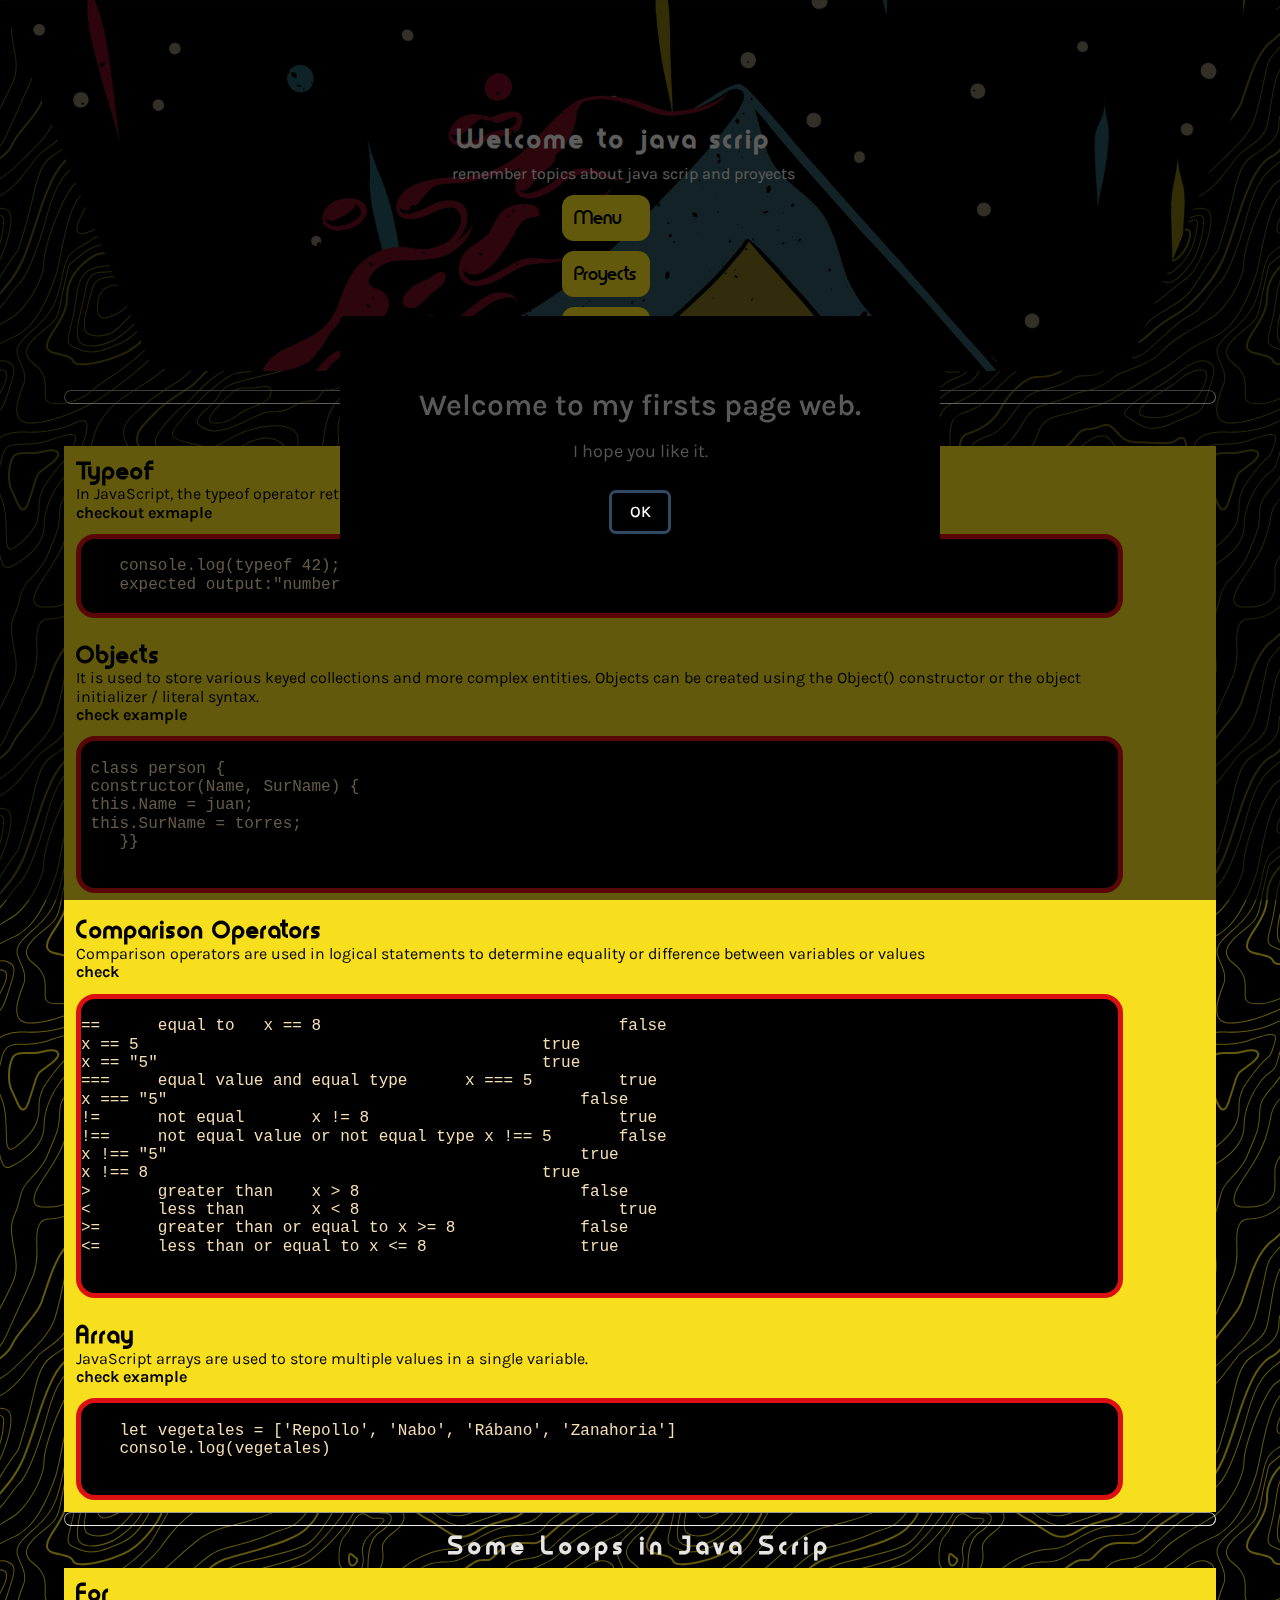
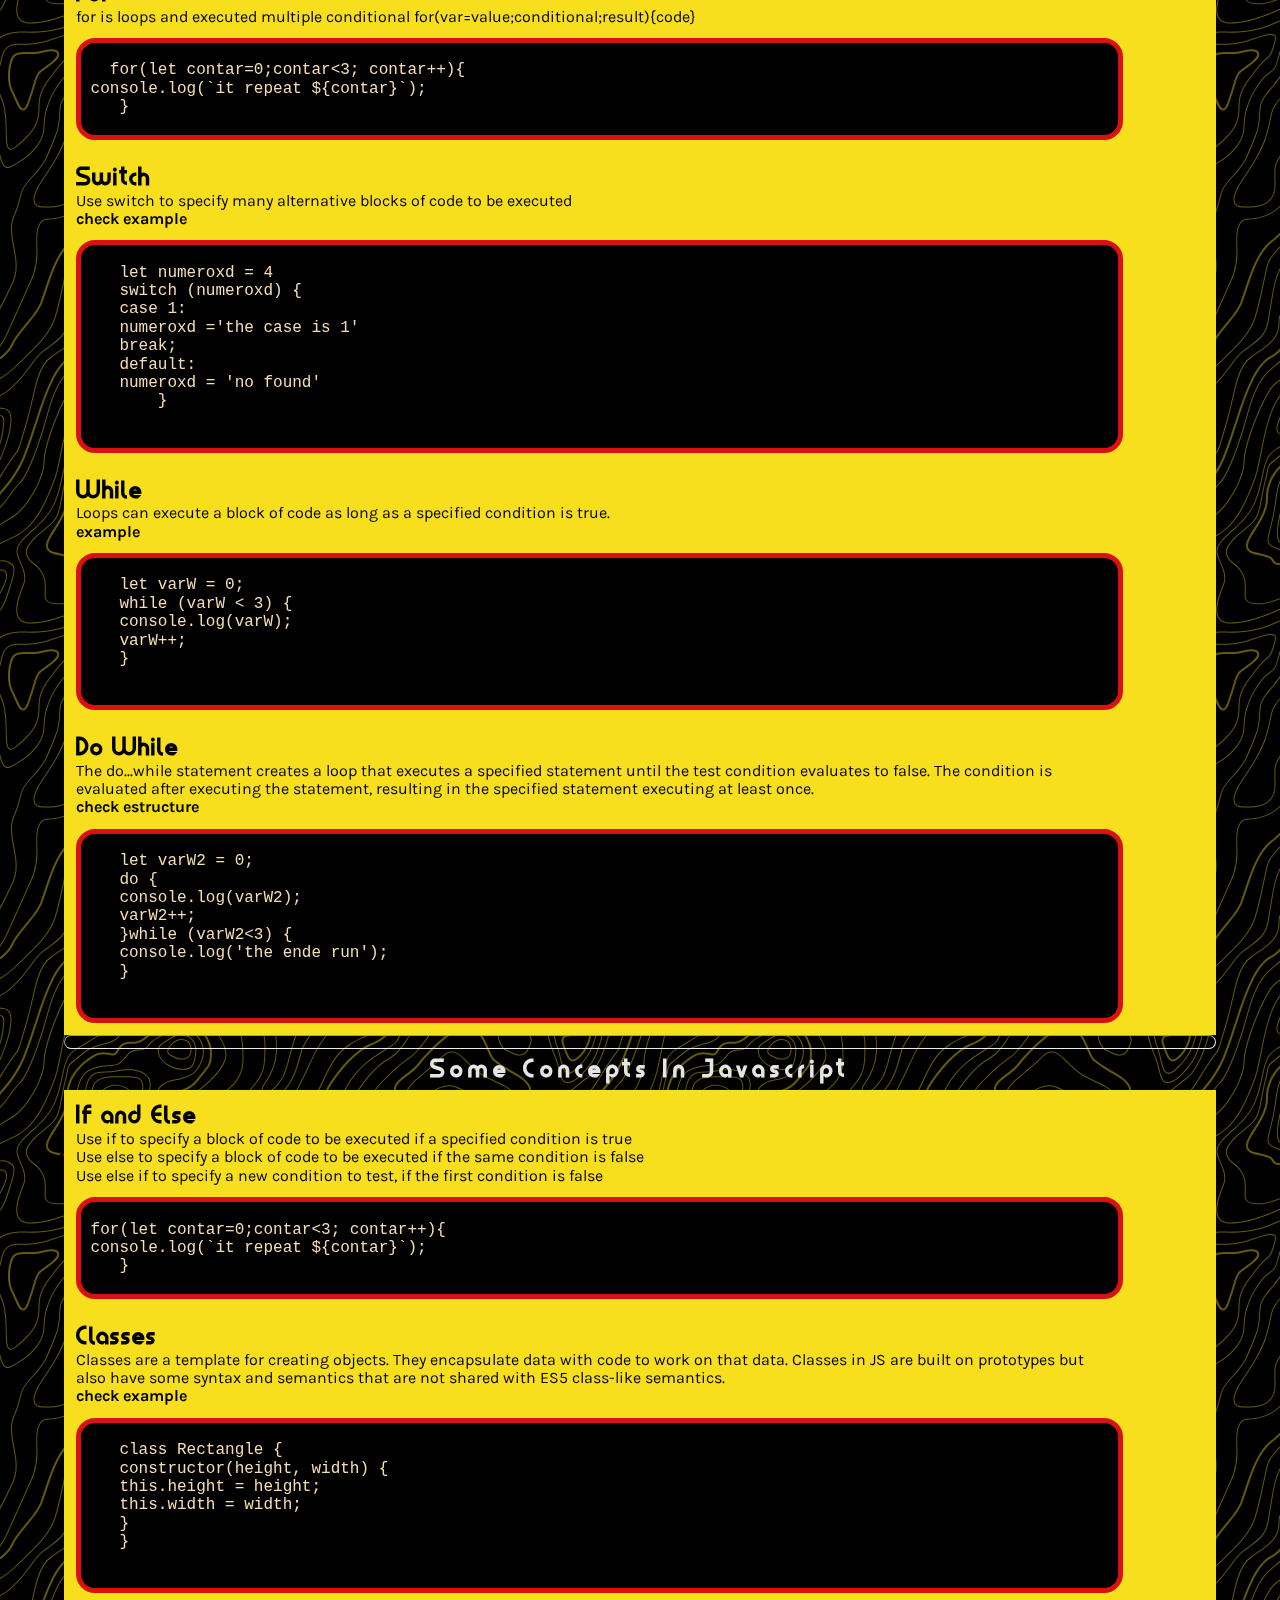
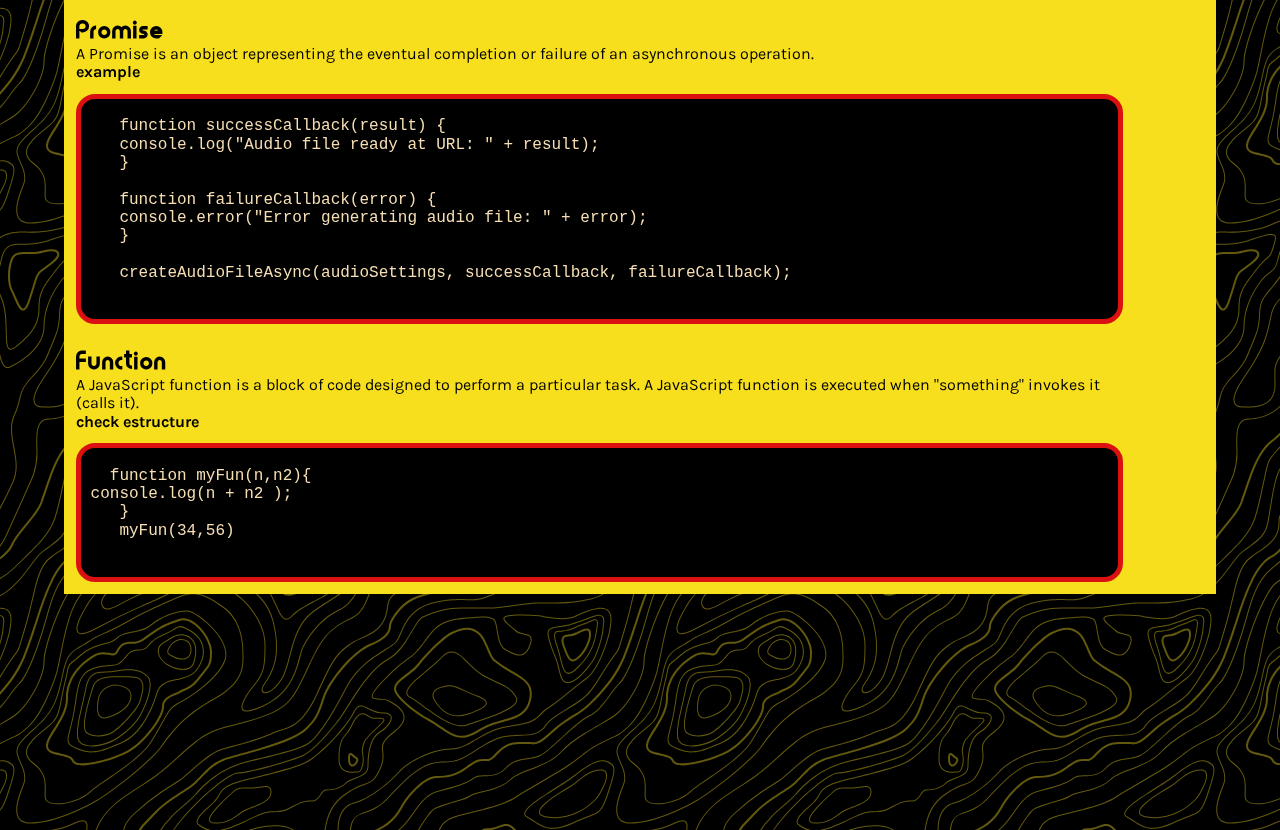
==== index.html @ 30a984b8 "My primera web" ====
<!DOCTYPE html>
<html lang="en">
<head>
    <meta charset="UTF-8">
    <meta http-equiv="X-UA-Compatible" content="IE=edge">
    <meta name="viewport" content="width=device-width, initial-scale=1.0">
    <title>Java scrip Topics</title>
    <link rel="stylesheet" href="./style/normalize.css">
    <link rel="stylesheet" href="./style/scrip.css">

    <link rel="shortcut icon" href="./pictures/js.png">
    <link rel="stylesheet" href="https://cdnjs.cloudflare.com/ajax/libs/font-awesome/5.15.3/css/all.min.css">
<link rel="preconnect" href="https://fonts.googleapis.com">
<link rel="preconnect" href="https://fonts.gstatic.com" crossorigin>
<link href="https://fonts.googleapis.com/css2?family=Karla:wght@200&display=swap" rel="stylesheet">
<link rel="preconnect" href="https://fonts.googleapis.com">
<link rel="preconnect" href="https://fonts.gstatic.com" crossorigin>
<link rel="preconnect" href="https://fonts.googleapis.com">
<link rel="preconnect" href="https://fonts.gstatic.com" crossorigin>
<link href="https://fonts.googleapis.com/css2?family=Gloria+Hallelujah&family=Karla:wght@200&family=Yellowtail&display=swap" rel="stylesheet">
</head>
<body>
   <header>
       <div class="titles" id="inicio">
           <h1>Welcome to java scrip</h1>
       <p>remember topics about java scrip and proyects</p>
       <div class="buttonesFlex">
           <div class="buttones"><a href="./index.html">Menu</a></div>
           <div class="buttones" id="not"><a href="">Proyects</a></div>
           <div class="buttones"><a href="./conctac.html">conctac</a></div>
        </div>
       </div>
   </header>
   <!-- ----------------------------------------------------------------------- -->
    <div class="containerMayor" >
        <hr>
        <h2 class="TopicsScrip">Some Concepts In Javascript </h2>
        <!-- ----------------------------------------------------------------------- -->
          <article class="flex">
    <div class="box"><h2 class="titlesp">Typeof</h2><p>In JavaScript, the typeof operator returns the data type of its operand in the form of a string..<h4>checkout exmaple</h4><pre><code>
    console.log(typeof 42);
    expected output:"number"   
    </code></pre></p></div>
    <div class="box"><h2  class="titlesp">Objects</h2><p>It is used to store various keyed collections and more complex entities. Objects can be created using the Object() constructor or the object initializer / literal syntax.</p><h4>check example</h4>
    <pre>
        <code>
 class person {
 constructor(Name, SurName) {
 this.Name = juan;
 this.SurName = torres;
    }}
        </code>
    </pre></div>
    <div class="box"><h2  class="titlesp">Comparison Operators</h2><p>Comparison operators are used in logical statements to determine equality or difference between variables or values</p><h4>check </h4>        
        <pre>
            <code>
==	equal to   x == 8	                        false	
x == 5                                          true	
x == "5"                                        true	
===	equal value and equal type	x === 5	        true	
x === "5"	                                    false	
!=	not equal	x != 8	                        true	
!==	not equal value or not equal type x !== 5	false	
x !== "5"	                                    true	
x !== 8	                                        true	
>	greater than	x > 8	                    false	
<	less than	x < 8	                        true	
>=	greater than or equal to x >= 8	            false	
<=	less than or equal to x <= 8          	    true
            </code>
        </pre>
    </p></div>
    <div class="box"><h2  class="titlesp">Array</h2><p>JavaScript arrays are used to store multiple values in a single variable.</p><h4>check example</h4>
        <pre>
        <code>
    let vegetales = ['Repollo', 'Nabo', 'Rábano', 'Zanahoria']
    console.log(vegetales)
        </code>
    </pre></div>
</article>
        <hr>
        <h2 class="TopicsScrip">Some Loops in Java Scrip </h2>
        <!-- ----------------------------------------------------------------------- -->
          <article class="flex">
    <div class="box"><h2  class="titlesp">For </h2>
        <p>for is loops and executed multiple conditional for(var=value;conditional;result){code}</p>
    <pre><code>
   for(let contar=0;contar<3; contar++){
 console.log(`it repeat ${contar}`);
    }
    </code></pre></p></div>
    <div class="box"><h2  class="titlesp">Switch</h2><p>Use switch to specify many alternative blocks of code to be executed</p><h4>check example</h4>
    <pre>
        <code>
    let numeroxd = 4
    switch (numeroxd) {
    case 1:
    numeroxd ='the case is 1'
    break;
    default:
    numeroxd = 'no found' 
        }   
        </code>
    </pre></div>
    <div class="box"><h2  class="titlesp">While</h2><p>
       Loops can execute a block of code as long as a specified condition is true.</p>
        <h4>example </h4>
        <pre>
            <code>
    let varW = 0; 
    while (varW < 3) {
    console.log(varW);
    varW++;
    }
            </code>
        </pre>
    </p></div>
    <div class="box"><h2  class="titlesp">Do While</h2><p>The do...while statement creates a loop that executes a specified statement until the test condition evaluates to false. The condition is evaluated after executing the statement, resulting in the specified statement executing at least once.</p><h4>check estructure</h4>
        <pre>
        <code>
    let varW2 = 0;
    do {
    console.log(varW2);
    varW2++;
    }while (varW2<3) {
    console.log('the ende run');
    }
        </code>
    </pre></div>
</article>
        <hr>
        <h2 class="TopicsScrip">Some Concepts In Javascript  </h2>
        <!-- ----------------------------------------------------------------------- -->
          <article class="flex">
    <div class="box"><h2  class="titlesp">If and Else </h2>
        <ul>
        <li>Use if to specify a block of code to be executed if a specified condition is true</li>
        <li>
 Use else to specify a block of code to be executed if the same condition is false
        </li>
<li>
    Use else if to specify a new condition to test, if the first condition is false
</li>
    </ul>
        
        
        <pre><code>
 for(let contar=0;contar<3; contar++){
 console.log(`it repeat ${contar}`);
    }
    </code></pre></p></div>
    <div class="box"><h2  class="titlesp">Classes</h2><p>Classes are a template for creating objects. They encapsulate data with code to work on that data. Classes in JS are built on prototypes but also have some syntax and semantics that are not shared with ES5 class-like semantics.</p><h4>check example</h4>
    <pre>
        <code>
    class Rectangle {
    constructor(height, width) {
    this.height = height;
    this.width = width;
    }
    }
        </code>
    </pre></div>
    <div class="box"><h2  class="titlesp">Promise</h2><p>
        A Promise is an object representing the eventual completion or failure of an asynchronous operation.
    </p>
        <h4>example </h4>
        <pre>
            <code>
    function successCallback(result) {
    console.log("Audio file ready at URL: " + result);
    }

    function failureCallback(error) {
    console.error("Error generating audio file: " + error);
    }

    createAudioFileAsync(audioSettings, successCallback, failureCallback);
            </code>
        </pre>
    </p></div>
    <div class="box"><h2  class="titlesp">Function</h2><p>A JavaScript function is a block of code designed to perform a particular task.

A JavaScript function is executed when "something" invokes it (calls it). 
</p><h4>check estructure</h4>
        <pre>
        <code>
   function myFun(n,n2){
 console.log(n + n2 );
    }
    myFun(34,56)
        </code>
    </pre></div>
</article>

    <article>       
    </article>
   
    
</div>
<footer class="footer">
    <hr>
<div class="contenedor">
    <div class="sectionF">
    <a href="#inicio" class="moves"><h6>Inicio</h6></a>
    <ul> 
        <li>Course about language Html</li>
        <li>Course about language Html</li>
        <li>Course about language Html</li>
        <li>Course about language Html</li>
    </ul>
</div>
<div class="sectionF">
    <a href="#" class="moves"><h6>Contac us</h6></a>
    <ul>
        <li>Lorem ipsum dolor sit amet consectetur adipisicing elit. Ullam </li>
        <li>Lorem ipsum dolor sit, amet consectetur adipisicing elit. Iste </li>
        <li>Lorem ipsum dolor sit, amet consectetur adipisicing elit. Verit</li>
        <li>Lorem ipsum, dolor sit amet consectetur adipisicing elit. Sunt </li>
    </ul>
</div>
<div class="sectionF">
    <a class="moves" href="#"><h6>About us</h6></a>
    <ul>
        <li>Lorem ipsum dolor sit amet consectetur adipisicing elit. Ullam </li>
        <li>Lorem ipsum dolor sit, amet consectetur adipisicing elit. Iste </li>
        <li>Lorem ipsum dolor sit, amet consectetur adipisicing elit. Verit</li>
        <li>Lorem ipsum, dolor sit amet consectetur adipisicing elit. Sunt </li>
    </ul>
</div>
<p class="row">O</p>
</div>
<h2 class="socialmedia">Follow us 
    <a href="https://twitter.com/home" target="_blank"><i class="fab fa-twitter"></i></a> <a href="https://www.facebook.com"><i class="fab fa-facebook" target="_blank"></i></a> <a href="https://www.twitch.tv" target="_blank"><i class="fab fa-twitch"></i></a> </h2>
<div class="Time">we are in year <span id="dateyear">2020</span></div>
</footer>
    
    <script src="./scrip/sweetalert2.all.min.js"></script>
    <script src="./scrip/scrollreveal.js"></script>
    <script src="./scrip/scripProyect.js"></script>
</body>
</html>
---- style/scrip.css ----
*{
    margin: 0;
    padding: 0;
}
body{
    font-family: 'Karla', sans-serif;
    background-color: #000000;
    background-image: url("data:image/svg+xml,%3Csvg xmlns='http://www.w3.org/2000/svg' width='600' height='600' viewBox='0 0 600 600'%3E%3Cpath fill='%23f7df1e' fill-opacity='0.4' d='M600 325.1v-1.17c-6.5 3.83-13.06 7.64-14.68 8.64-10.6 6.56-18.57 12.56-24.68 19.09-5.58 5.95-12.44 10.06-22.42 14.15-1.45.6-2.96 1.2-4.83 1.9l-4.75 1.82c-9.78 3.75-14.8 6.27-18.98 10.1-4.23 3.88-9.65 6.6-16.77 8.84-1.95.6-3.99 1.17-6.47 1.8l-6.14 1.53c-5.29 1.35-8.3 2.37-10.54 3.78-3.08 1.92-6.63 3.26-12.74 5.03a384.1 384.1 0 0 1-4.82 1.36c-2.04.58-3.6 1.04-5.17 1.52a110.03 110.03 0 0 0-11.2 4.05c-2.7 1.15-5.5 3.93-8.78 8.4a157.68 157.68 0 0 0-6.15 9.2c-5.75 9.07-7.58 11.74-10.24 14.51a50.97 50.97 0 0 1-4.6 4.22c-2.33 1.9-10.39 7.54-11.81 8.74a14.68 14.68 0 0 0-3.67 4.15c-1.24 2.3-1.9 4.57-2.78 8.87-2.17 10.61-3.52 14.81-8.2 22.1-4.07 6.33-6.8 9.88-9.83 12.99-.47.48-.95.96-1.5 1.48l-3.75 3.56c-1.67 1.6-3.18 3.12-4.86 4.9a42.44 42.44 0 0 0-9.89 16.94c-2.5 8.13-2.72 15.47-1.76 27.22.47 5.82.51 6.36.51 8.18 0 10.51.12 17.53.63 25.78.24 4.05.56 7.8.97 11.22h.9c-1.13-9.58-1.5-21.83-1.5-37 0-1.86-.04-2.4-.52-8.26-.94-11.63-.72-18.87 1.73-26.85a41.44 41.44 0 0 1 9.65-16.55c1.67-1.76 3.18-3.27 4.83-4.85.63-.6 3.13-2.96 3.75-3.57a71.6 71.6 0 0 0 1.52-1.5c3.09-3.16 5.86-6.76 9.96-13.15 4.77-7.42 6.15-11.71 8.34-22.44.86-4.21 1.5-6.4 2.68-8.6.68-1.25 1.79-2.48 3.43-3.86 1.38-1.15 9.43-6.8 11.8-8.72 1.71-1.4 3.26-2.81 4.7-4.3 2.72-2.85 4.56-5.54 10.36-14.67a156.9 156.9 0 0 1 6.1-9.15c3.2-4.33 5.9-7.01 8.37-8.07 3.5-1.5 7.06-2.77 11.1-4.02a233.84 233.84 0 0 1 7.6-2.2l2.38-.67c6.19-1.79 9.81-3.16 12.98-5.15 2.14-1.33 5.08-2.33 10.27-3.65l6.14-1.53c2.5-.63 4.55-1.2 6.52-1.82 7.24-2.27 12.79-5.06 17.15-9.05 4.05-3.72 9-6.2 18.66-9.9l4.75-1.82c1.87-.72 3.39-1.31 4.85-1.91 10.1-4.15 17.07-8.32 22.76-14.4 6.05-6.45 13.95-12.4 24.49-18.92 1.56-.96 7.82-4.6 14.15-8.33v-64.58c-4 8.15-8.52 14.85-12.7 17.9-2.51 1.82-5.38 4.02-9.04 6.92a1063.87 1063.87 0 0 0-6.23 4.98l-1.27 1.02a2309.25 2309.25 0 0 1-4.87 3.9c-7.55 6-12.9 10.05-17.61 13.19-3.1 2.06-3.86 2.78-8.06 7.13-5.84 6.07-11.72 8.62-29.15 10.95-11.3 1.5-20.04 4.91-30.75 11.07-1.65.94-7.27 4.27-6.97 4.1-2.7 1.58-4.69 2.69-6.64 3.66-5.63 2.8-10.47 4.17-15.71 4.17-17.13 0-41.44 11.51-51.63 22.83-12.05 13.4-31.42 27.7-45.25 31.16-7.4 1.85-11.85 7.05-14.04 14.69-1.26 4.4-1.58 8.28-1.58 13.82 0 .82.01.98.24 3.63.45 5.18.35 8.72-.77 13.26-1.53 6.2-4.89 12.6-10.59 19.43-13.87 16.65-22.88 46.58-22.88 71.68 0 2.39.02 4.26.06 8.75.12 10.8.1 15.8-.22 21.95-.56 11.18-2.09 20.73-5 29.3h-1.05c2.94-8.56 4.49-18.12 5.05-29.35.31-6.13.34-11.1.22-21.9-.04-4.48-.06-6.36-.06-8.75 0-25.32 9.07-55.47 23.12-72.32 5.6-6.72 8.88-12.99 10.38-19.03 1.09-4.4 1.18-7.85.74-12.93-.23-2.7-.24-2.86-.24-3.72 0-5.62.32-9.57 1.62-14.1 2.28-7.95 6.97-13.44 14.76-15.39 13.6-3.4 32.82-17.59 44.75-30.84C409 360.14 433.58 348.5 451 348.5c5.07 0 9.77-1.33 15.26-4.07 1.93-.96 3.9-2.05 6.58-3.62-.3.18 5.33-3.16 6.98-4.11 10.82-6.21 19.66-9.67 31.11-11.2 17.23-2.3 22.9-4.75 28.57-10.64 4.25-4.41 5.04-5.16 8.22-7.28 4.68-3.11 10.01-7.14 17.55-13.14a1113.33 1113.33 0 0 0 4.86-3.89l1.28-1.02a4668.54 4668.54 0 0 1 6.23-4.98c3.67-2.9 6.55-5.12 9.07-6.95 4.37-3.19 9.16-10.56 13.29-19.4v66.9zm0-116.23c-.62.01-1.27.06-1.95.13-6.13.63-13.83 3.45-21.83 7.45-3.64 1.82-8.46 2.67-14.17 2.71-4.7.04-9.72-.47-14.73-1.33-1.7-.3-3.26-.61-4.67-.93a31.55 31.55 0 0 0-3.55-.57 273.4 273.4 0 0 0-16.66-.88c-10.42-.16-17.2.74-17.97 2.73-.38.97.6 2.55 3.03 4.87 1.01.97 2.22 2.03 4.04 3.55a1746.07 1746.07 0 0 0 4.79 4.02c1.39 1.2 3.1 1.92 5.5 2.5.7.16.86.2 2.64.54 3.53.7 5.03 1.25 6.15 2.63 1.41 1.76 1.4 4.54-.15 8.88-2.44 6.83-5.72 10.05-10.19 10.33-3.63.23-7.6-1.29-14.52-5.06-4.53-2.47-6.82-7.3-8.32-15.26-.17-.87-.32-1.78-.5-2.86l-.43-2.76c-1.05-6.58-1.9-9.2-3.73-10.11-.81-.4-1.59-.74-2.36-1-2.27-.77-4.6-1.02-8.1-.92-2.29.07-14.7 1-13.77.93-20.55 1.37-28.8 5.05-37.09 14.99a133.07 133.07 0 0 0-4.25 5.44l-2.3 3.09-2.51 3.32c-4.1 5.36-7.06 8.48-10.39 11.12-.65.52-1.33 1.04-2.13 1.62l-4.11 2.94a106.8 106.8 0 0 0-5.16 3.99c-4.55 3.74-9.74 8.6-16.25 15.38-8.25 8.58-11.78 13.54-11.7 15.95.07 1.65 1.64 2.11 6.79 2.38 1.61.09 2.15.12 2.98.2 2.95.24 5.09.73 6.81 1.68 7.48 4.15 11.63 7.26 13.95 11.58 3.3 6.15.8 12.88-8.89 20.26-8.28 6.3-11.1 10.37-11.31 14.96-.06 1.17 0 1.93.26 4.43.69 6.47.25 10.65-2.8 17.42a44.23 44.23 0 0 1-4.16 7.53c-2.82 3.97-5.47 5.74-10.6 7.69-.43.16-3.34 1.23-4.27 1.59-1.8.68-3.38 1.36-5.01 2.14-4.18 2-8.4 4.6-13.1 8.24-8.44 6.51-13.23 14.56-15.98 25.06-1.1 4.2-1.55 6.81-2.8 15.21-1.26 8.6-2.17 12.64-4.08 16.55-2.1 4.28-11.93 26.59-12.97 28.88a382.7 382.7 0 0 1-6.37 13.41c-4.07 8.11-7.61 14.07-10.73 17.81-5.38 6.46-8.98 14.37-13.77 28.42a810.14 810.14 0 0 0-1.89 5.6c-1.8 5.35-2.96 8.6-4.26 11.85-6.13 15.32-25.43 26.31-46.46 26.31-11.2 0-20.58-2.74-31.02-8.55-5.6-3.13-4.55-2.42-22.26-14.54-14.33-9.8-17.7-10.73-20.47-6.9-.37.5-1.81 2.74-1.83 2.77a52.24 52.24 0 0 1-4.94 5.9c-.73.79-5.52 5.87-6.97 7.45-2.38 2.6-4.3 4.81-5.98 6.93a45.6 45.6 0 0 0-5.08 7.66c-1.29 2.57-1.9 5.25-2.66 10.6a997.6 997.6 0 0 1-.46 3.18h-1l.47-3.32c.77-5.45 1.4-8.2 2.75-10.9a46.54 46.54 0 0 1 5.2-7.84c1.7-2.14 3.63-4.38 6.03-6.98 1.45-1.59 6.24-6.68 6.96-7.46a51.58 51.58 0 0 0 4.84-5.78s1.47-2.26 1.86-2.8c3.25-4.5 7.08-3.44 21.84 6.67 17.67 12.08 16.62 11.38 22.19 14.48 10.3 5.73 19.5 8.43 30.53 8.43 20.65 0 39.57-10.77 45.54-25.69a219.7 219.7 0 0 0 4.24-11.8 6752.32 6752.32 0 0 0 1.88-5.6c4.83-14.16 8.47-22.14 13.96-28.73 3.05-3.66 6.56-9.57 10.6-17.61 1.97-3.93 4.04-8.31 6.35-13.38 1.03-2.28 10.88-24.61 12.98-28.91 1.85-3.79 2.75-7.76 4-16.25 1.24-8.44 1.7-11.07 2.81-15.32 2.8-10.7 7.71-18.94 16.33-25.6a73.18 73.18 0 0 1 13.29-8.35c1.66-.8 3.27-1.48 5.08-2.18.94-.36 3.86-1.43 4.28-1.59 4.95-1.88 7.44-3.55 10.14-7.33 1.35-1.9 2.68-4.3 4.06-7.37 2.97-6.58 3.39-10.59 2.72-16.9a27.13 27.13 0 0 1-.27-4.58c.22-4.94 3.21-9.24 11.7-15.7 9.33-7.11 11.66-13.34 8.62-19-2.2-4.09-6.25-7.12-13.55-11.17-1.57-.88-3.6-1.33-6.42-1.57-.8-.07-1.34-.1-2.95-.19-5.77-.3-7.63-.85-7.72-3.34-.1-2.81 3.5-7.87 11.97-16.69 6.53-6.8 11.75-11.69 16.33-15.45 1.79-1.47 3.42-2.72 5.2-4.03l4.12-2.94c.79-.58 1.46-1.08 2.1-1.59 3.26-2.6 6.16-5.65 10.21-10.94a383.2 383.2 0 0 0 2.5-3.32l2.31-3.09c1.8-2.39 3.04-4 4.29-5.48 8.47-10.17 16.98-13.96 37.27-15.3-.44.02 12-.9 14.32-.98 3.62-.1 6.05.16 8.46.98.8.27 1.62.62 2.47 1.04 2.27 1.14 3.17 3.87 4.27 10.85l.44 2.76c.17 1.07.33 1.97.5 2.83 1.44 7.69 3.62 12.29 7.8 14.57 6.76 3.68 10.6 5.15 13.99 4.94 4-.25 6.99-3.17 9.3-9.67 1.45-4.04 1.46-6.49.32-7.92-.9-1.12-2.28-1.62-5.57-2.27a55.8 55.8 0 0 1-2.67-.55c-2.54-.6-4.39-1.4-5.93-2.71a252.63 252.63 0 0 0-4.78-4.01 84.35 84.35 0 0 1-4.08-3.6c-2.73-2.6-3.86-4.43-3.28-5.95 1.02-2.64 7.82-3.54 18.93-3.37a230.56 230.56 0 0 1 16.73.88c2.76.39 3.2.49 3.68.6 1.4.3 2.95.62 4.62.91a82.9 82.9 0 0 0 14.56 1.32c5.56-.04 10.24-.86 13.73-2.6 8.1-4.05 15.89-6.9 22.17-7.56.7-.07 1.4-.11 2.05-.13v1zm0-100.94v1.5c-8.62 16.05-17.27 29.55-23.65 35.92-3.19 3.2-7.62 4.9-13.54 5.56-4.45.48-8.28.4-19.18-.2-9.91-.55-15.32-.44-20.52.78a84.05 84.05 0 0 1-15 2.11l-2.25.14c-12.49.75-19.37 1.78-32.72 5.74-4.5 1.33-9.27 2.49-14.3 3.48a246.27 246.27 0 0 1-32.6 3.97c-7.56.45-13.21.57-20.24.57-5.4 0-11.9 1.61-18 5.18-8.3 4.87-15.06 12.87-19.53 24.5a68.57 68.57 0 0 1-4.56 9.8c-3.6 6.2-6.92 8.99-13.38 12.18l-4.03 1.96a64.48 64.48 0 0 0-15.16 10.25c-8.2 7.33-13.72 16.63-22.54 35.6l-2.08 4.49c-7.3 15.7-11.5 23.3-17.35 29.87-7.7 8.66-20.25 14.42-40.31 20.08-4.37 1.23-19.04 5.08-19.24 5.13-6.92 1.87-11.68 3.34-15.63 4.92-10.55 4.22-18.71 10.52-36.38 26.52l-1.7 1.54c-8.58 7.76-13.41 11.9-18.81 15.88-3.95 2.9-8 5.67-12.97 8.91-2.06 1.34-10.3 6.6-12.33 7.94-11.52 7.5-18.53 13.04-24.62 20.08a62.01 62.01 0 0 0-6.44 8.85c-4.13 6.91-6.27 13.15-9.2 25.11l-1.54 6.26c-.6 2.45-1.15 4.54-1.72 6.58-2.97 10.7-6.9 17.36-14.78 26.91L69.6 491a148.51 148.51 0 0 0-4.19 5.3 23.9 23.9 0 0 0-3.44 6.28c-1.16 3.23-1.52 5.9-1.87 11.94-.58 10.05-1.42 15.04-4.63 22.67-1.57 3.72-5.66 14.02-6.41 15.8a73.46 73.46 0 0 1-3.57 7.4c-2.88 5.14-6.71 10.12-13.12 16.95-5.96 6.36-8.87 10.9-10.61 16a56.88 56.88 0 0 0-1.38 4.82l-.46 1.84h-1.03l.52-2.08c.52-2.09.92-3.49 1.4-4.9 1.8-5.25 4.78-9.9 10.84-16.36 6.35-6.78 10.13-11.7 12.97-16.77a72.5 72.5 0 0 0 3.52-7.29c.75-1.76 4.84-12.06 6.4-15.8 3.17-7.5 3.99-12.4 4.56-22.33.35-6.14.72-8.88 1.93-12.23a24.9 24.9 0 0 1 3.58-6.54c1.27-1.7 2.6-3.37 4.22-5.34l4.11-4.95c7.8-9.46 11.66-16 14.59-26.54.56-2.04 1.1-4.12 1.71-6.56l1.53-6.26c2.96-12.04 5.13-18.36 9.32-25.39 1.84-3.08 4-6.05 6.54-8.99 6.17-7.12 13.24-12.7 24.83-20.26 2.05-1.33 10.28-6.6 12.33-7.94 4.96-3.22 9-5.98 12.92-8.87 5.37-3.95 10.19-8.08 18.74-15.82l1.7-1.54c17.76-16.09 25.98-22.43 36.67-26.7 4-1.6 8.8-3.09 15.75-4.96.21-.06 14.87-3.9 19.22-5.13 19.9-5.61 32.32-11.31 39.85-19.78 5.76-6.48 9.93-14.02 17.18-29.64l2.09-4.5c8.87-19.07 14.44-28.46 22.77-35.9a65.48 65.48 0 0 1 15.38-10.4l4.04-1.97c6.3-3.1 9.47-5.77 12.96-11.77a67.6 67.6 0 0 0 4.48-9.67c4.56-11.84 11.47-20.02 19.97-25 6.25-3.66 12.93-5.32 18.5-5.32 7.01 0 12.65-.12 20.17-.57a245.3 245.3 0 0 0 32.47-3.96c5-.98 9.75-2.13 14.22-3.45 13.43-3.98 20.38-5.02 32.94-5.78l2.24-.14c5.76-.37 9.8-.9 14.85-2.09 5.31-1.25 10.79-1.35 22.6-.7 9.04.5 12.84.58 17.21.1 5.71-.62 9.94-2.26 12.95-5.26 6.44-6.45 15.3-20.37 24.35-36.72zm0 450.21c-1.28-4.6-2.2-10.55-3.33-20.25l-.24-2.04-.23-2.03c-1.82-15.7-3.07-21.98-5.55-24.47-2.46-2.46-3.04-5.03-2.52-8.64.1-.6.18-1.1.39-2.15.69-3.54.77-5.04.08-6.84-.91-2.38-3.31-4.41-7.79-6.26-5.08-2.09-6.52-4.84-4.89-8.44.66-1.45 1.79-3.02 3.52-5.01 1.04-1.2 5.48-5.96 5.08-5.53 6.15-6.7 8.98-11.34 8.98-16.48a15.2 15.2 0 0 1 6.5-12.89v1.26a14.17 14.17 0 0 0-5.5 11.63c0 5.47-2.93 10.29-9.24 17.16.38-.42-4.04 4.33-5.07 5.5-1.67 1.93-2.75 3.43-3.36 4.77-1.37 3.04-.23 5.22 4.36 7.1 4.71 1.95 7.32 4.16 8.34 6.83.78 2.04.7 3.67-.03 7.4-.2 1.03-.3 1.51-.38 2.09-.48 3.33.03 5.59 2.23 7.8 2.74 2.74 3.98 8.96 5.84 25.06l.24 2.03.23 2.04c.82 7.01 1.53 12.06 2.34 16.03v4.33zm0-62.16c-1.4-3.13-4.43-9.9-4.95-11.17-1.02-2.53-1.25-3.8-.91-5.18.2-.84 2.05-4.68 2.32-5.33a70.79 70.79 0 0 0 3.54-11.2v3.99a62.82 62.82 0 0 1-2.62 7.6c-.31.75-2.09 4.46-2.27 5.18-.28 1.12-.08 2.22.87 4.57.41 1.02 2.5 5.7 4.02 9.09v2.45zm0-85.09c-1.65 1.66-3.66 2.9-6.4 4.13-.25.1-13.97 5.47-20.4 8.43-9.35 4.32-16.7 5.9-23.03 5.25-5.08-.53-9.02-2.25-14.77-5.92l-3.2-2.07a77.4 77.4 0 0 0-5.44-3.27c-4.05-2.18-3.25-5.8 1.47-10.47 3.71-3.68 9.6-7.93 18.73-13.8l4.46-2.82c17.95-11.33 18.22-11.5 22.27-14.74 11.25-9 19.69-14.02 26.31-15.1v1.02c-6.37 1.1-14.62 6-25.69 14.86-4.1 3.28-4.34 3.44-22.36 14.8a652.4 652.4 0 0 0-4.45 2.83c-9.07 5.83-14.92 10.05-18.57 13.66-4.31 4.28-4.95 7.13-1.7 8.88 1.7.91 3.29 1.88 5.5 3.3l3.2 2.08c5.64 3.59 9.45 5.25 14.34 5.76 6.13.64 13.32-.9 22.52-5.15 6.46-2.98 20.18-8.35 20.4-8.44 3.04-1.37 5.1-2.71 6.81-4.69v1.47zm0-41.37v1c-6.56.26-12.11 3.13-19.71 9.08l-4.63 3.68a51.87 51.87 0 0 1-4.4 3.14c-.82.52-5.51 3.33-6.22 3.76-3.31 2-6.15 3.8-8.87 5.6a112.61 112.61 0 0 0-8.16 5.92c-4.61 3.72-7.4 6.9-7.97 9.35-.63 2.67 1.48 4.53 7.05 5.46 10.7 1.78 20.92-.05 30.45-4.65a61.96 61.96 0 0 0 17.1-12.2 41.8 41.8 0 0 0 5.36-7.42v1.92a38.94 38.94 0 0 1-4.64 6.19 62.95 62.95 0 0 1-17.39 12.41c-9.7 4.68-20.13 6.55-31.05 4.73-6.06-1-8.65-3.29-7.85-6.67.64-2.74 3.53-6.05 8.31-9.9 2.35-1.9 5.1-3.88 8.24-5.97 2.73-1.82 5.58-3.61 8.9-5.62.72-.44 5.4-3.24 6.22-3.75 1.26-.8 2.6-1.76 4.3-3.09.8-.62 3.9-3.1 4.63-3.67 7.77-6.1 13.49-9.04 20.33-9.3zm0-154.6v1c-1.75-.24-4.3.23-7.82 1.55-10.01 3.75-13.8 5.07-19.15 6.76-1.78.56-2.63.83-3.87 1.24-1.48.5-3.16.76-6.74 1.16a1550.34 1550.34 0 0 0-2.64.3c-7.8.94-11.28 2.47-11.28 6.07 0 4.45 2.89 13.18 7.96 25.81a57.34 57.34 0 0 1 2.33 7.6 258.32 258.32 0 0 1 .84 3.46c1.86 7.62 3.17 10.71 5.56 11.67 2.21.88 4.7.6 7.47-.72 3.48-1.69 7.22-4.94 11.2-9.47 1.52-1.7 2.97-3.49 4.59-5.57l3.16-4.1c2.59-3.23 6.07-12.21 8.39-20.23v3.45c-2.29 7.2-5.27 14.5-7.61 17.41-.44.55-2.67 3.46-3.15 4.09-1.63 2.1-3.1 3.9-4.62 5.62-4.08 4.61-7.9 7.94-11.53 9.7-2.99 1.44-5.77 1.75-8.28.74-2.84-1.13-4.2-4.34-6.15-12.35a2097.48 2097.48 0 0 1-.84-3.46c-.8-3.2-1.47-5.45-2.28-7.46-5.14-12.8-8.04-21.55-8.04-26.19 0-4.37 3.84-6.06 12.16-7.07a160.9 160.9 0 0 1 2.65-.3c3.5-.39 5.15-.64 6.53-1.1 1.26-.42 2.1-.7 3.88-1.26 5.34-1.68 9.11-3 19.1-6.74 3.53-1.32 6.22-1.84 8.18-1.61zM0 292c10.13-11.31 18.13-23.2 23.07-35.39 3.3-8.14 6.09-16.12 10.81-30.55l1.59-4.84c6.53-19.94 10.11-29.82 14.77-39.56 6.07-12.72 12.55-21.18 20.27-25.54 6.66-3.76 10.2-7.86 12.22-13.15a46.6 46.6 0 0 0 1.86-6.58c1.23-5.2 2.05-7.59 3.93-10.36 2.45-3.62 6.27-6.53 12.1-8.96 15.78-6.58 16.73-7.04 18.05-9.01.65-.98.83-2.15.74-4.51-.03-.73-.23-3.82-.24-4A93.8 93.8 0 0 1 119 94c0-10.04.18-11.37 2.37-13.15.52-.42 1.13-.8 2.07-1.3.27-.14 2.18-1.12 2.84-1.48a68.4 68.4 0 0 0 9.12-5.87c2.06-1.54 2.64-2.14 8.01-7.93 3.78-4.09 6.21-6.36 8.96-8.12 3.64-2.33 7.2-3.12 10.9-2.11 4.4 1.2 10.81 2 18.78 2.46 6.9.4 12.9.5 21.95.5 4.87 0 8.97.47 15.4 1.57 7.77 1.33 9.3 1.54 12.38 1.54 4.05 0 7.43-.88 10.68-2.95 5.06-3.22 8.11-4.67 11.2-5.2 3.62-.64 4.77-.46 16.55 2.06 17.26 3.7 30.85 1.36 41.06-9.7 5.1-5.53 5.48-8.9 3.48-14.8-.83-2.42-1.03-3.1-1.17-4.3-.29-2.52.5-4.71 2.71-6.93 2.65-2.65 4.72-9.17 6.22-18.29h2.03c-1.56 9.71-3.77 16.65-6.83 19.7-1.79 1.8-2.36 3.39-2.14 5.28.11 1 .3 1.63 1.07 3.9 2.22 6.53 1.76 10.66-3.9 16.8-10.77 11.66-25.07 14.13-42.95 10.3-11.42-2.45-12.55-2.62-15.78-2.06-2.77.48-5.62 1.84-10.47 4.92a20.93 20.93 0 0 1-11.76 3.27c-3.25 0-4.81-.22-12.73-1.57C212.74 59.46 208.73 59 204 59c-9.1 0-15.11-.1-22.07-.5-8.09-.47-14.62-1.29-19.2-2.54-5.62-1.53-10.17 1.38-17.85 9.66-5.5 5.94-6.08 6.53-8.28 8.18a70.38 70.38 0 0 1-9.38 6.03c-.68.37-2.58 1.35-2.84 1.49-.84.44-1.35.76-1.75 1.08C121.16 83.6 121 84.8 121 94c0 1.85.06 3.54.17 5.44 0 .17.2 3.28.24 4.03.1 2.75-.13 4.29-1.08 5.71-1.67 2.5-2.27 2.8-18.95 9.74-5.48 2.29-8.99 4.96-11.2 8.24-1.71 2.51-2.47 4.73-3.64 9.7-.83 3.5-1.21 4.92-1.94 6.83-2.18 5.73-6.05 10.19-13.1 14.18-7.3 4.12-13.55 12.28-19.46 24.66-4.6 9.64-8.17 19.46-14.67 39.32l-1.58 4.84c-4.75 14.47-7.54 22.48-10.86 30.69-5.28 13.01-13.95 25.65-24.93 37.6v-2.97zm0 78v-.5l1-.01c6.32 0 7.47 5.2 4.6 13.36a60.36 60.36 0 0 1-5.6 11.3v-1.92a57.76 57.76 0 0 0 4.65-9.72c2.69-7.6 1.71-12.02-3.65-12.02-.34 0-.67 0-1 .02v-46.59a340.96 340.96 0 0 0 13.71-8.34c13.66-9.46 29.79-37.6 29.79-53.59 0-18.1 21.57-72.64 32.23-79.42 12.71-8.09 32.24-27.96 35.8-37.75 1.93-5.3 5.5-7.27 14.42-9.37 6.15-1.44 8.64-2.42 10.67-4.79 1.5-1.74 2.72-4.79 4.33-10.3.23-.78 1.9-6.68 2.43-8.46 3.62-12.08 7.3-18.49 13.47-20.39 2.5-.76 3.03-.98 9.74-3.7 7.49-3.03 11.97-4.43 17.12-4.92 6.75-.65 13.13.75 19.55 4.67 5.43 3.32 12.19 4.72 20.17 4.56 6.03-.12 12.2-1.07 19.83-2.8 1.82-.4 7.38-1.74 8.26-1.94 2.69-.6 4.34-.89 5.48-.89 4.97 0 8.93-.05 14.2-.27 7.9-.32 15.56-.92 22.75-1.88 8.5-1.14 15.9-2.73 21.88-4.82 18.9-6.62 32.64-18.3 33.67-27.59.29-2.56.4-2.96 2.79-11.11 2.33-7.95 3.21-12.93 2.72-18.23-.2-2.24-.69-4.38-1.48-6.42-1.5-3.92-2.63-9.4-3.43-16.18h.9c.77 6.47 1.89 11.72 3.47 15.82a24.93 24.93 0 0 1 1.54 6.69c.5 5.46-.4 10.54-2.77 18.6-2.36 8.06-2.47 8.47-2.74 10.95-1.09 9.75-15.1 21.68-34.33 28.41-6.06 2.12-13.52 3.72-22.09 4.87-7.22.96-14.92 1.57-22.83 1.89-5.3.21-9.27.27-14.25.27-1.04 0-2.64.27-5.26.87-.87.2-6.43 1.53-8.26 1.94-7.68 1.73-13.92 2.7-20.03 2.82-8.15.17-15.1-1.27-20.71-4.7-6.23-3.81-12.4-5.16-18.93-4.54-5.04.48-9.44 1.86-16.84 4.86-6.75 2.74-7.29 2.95-9.82 3.73-5.73 1.76-9.28 7.96-12.81 19.72-.53 1.77-2.2 7.66-2.43 8.46-1.66 5.65-2.91 8.78-4.53 10.67-2.22 2.58-4.84 3.62-12.01 5.3-7.8 1.83-11.13 3.66-12.9 8.54-3.65 10.04-23.32 30.06-36.2 38.25C65.94 190 44.5 244.2 44.5 262c0 16.34-16.3 44.78-30.22 54.41-2.14 1.48-8.24 5.12-14.28 8.68v-1.16 46.09zm0-173.7v-1.11c7.42-3.82 14.55-10.23 21.84-18.98 3.8-4.56 14.21-18.78 15.79-20.55 1.8-2.04 4.06-3.96 7.42-6.45 1.08-.8 4.92-3.57 5.49-3.99 9.36-6.85 14-11.96 15.98-19.36.8-2.98 1.54-6.78 2.46-12.3.23-1.44 2-12.46 2.56-15.79 2.87-16.77 5.73-26.79 10.07-32.1C92.46 52.43 101.5 38.13 101.5 33c0-2.54.34-3.35 6.05-15.71.68-1.49 1.25-2.74 1.77-3.93 2.5-5.75 3.9-10.04 4.14-13.36h1c-.23 3.48-1.66 7.87-4.23 13.76-.52 1.2-1.09 2.45-1.78 3.95-5.54 12.01-5.95 12.99-5.95 15.29 0 5.47-9.09 19.84-20.11 33.31-4.2 5.12-7.03 15.06-9.86 31.64-.57 3.33-2.33 14.33-2.57 15.78-.92 5.56-1.67 9.38-2.48 12.4-2.05 7.68-6.82 12.93-16.35 19.91l-5.49 3.98c-3.3 2.45-5.51 4.34-7.27 6.31-1.53 1.73-11.94 15.93-15.76 20.53-7.52 9.02-14.88 15.6-22.61 19.46zm0 361.83v-4.33c.48 2.36 1 4.35 1.6 6.15 2 6.03 4.6 8.26 8.19 6.59C28.76 557.69 43.5 542.4 43.5 527c0-16.2 6.37-31.99 17.1-46.3 1.88-2.5 3.66-4.4 5.53-6 .73-.62 1.45-1.18 2.3-1.8l2-1.43c3.68-2.68 5.32-5.28 7.08-12.59.75-3.07 1.38-5.02 4.2-13.26l.63-1.88c3.24-9.58 4.56-14.97 4.17-18.65-.48-4.43-3.8-5.23-11.3-1.64a81.12 81.12 0 0 1-9.15 3.7c-13.89 4.67-26.96 5.8-42.66 5.42l-1.95-.05-1.45-.02a39.8 39.8 0 0 0-15.05 2.96A21.81 21.81 0 0 0 0 438.37v-1.26a23.55 23.55 0 0 1 4.55-2.57 40.77 40.77 0 0 1 16.92-3.02l1.95.05c15.6.38 28.57-.75 42.32-5.37a80.12 80.12 0 0 0 9.04-3.65c8.04-3.84 12.16-2.85 12.72 2.43.42 3.89-.92 9.34-4.21 19.08l-.64 1.88c-2.8 8.2-3.43 10.15-4.16 13.18-1.82 7.52-3.59 10.34-7.47 13.16l-2 1.43c-.84.6-1.54 1.15-2.25 1.75a35.45 35.45 0 0 0-5.37 5.84c-10.61 14.15-16.9 29.74-16.9 45.7 0 15.88-15 31.45-34.29 40.45-4.3 2.01-7.39-.66-9.56-7.18-.23-.68-.44-1.39-.65-2.13zm0-62.16v-2.45l1.46 3.27c2.1 4.8 3.46 10.33 4.26 16.77.66 5.3.84 9.3 1.04 18.5.2 9.32.5 12.75 1.63 15.05 1.28 2.6 3.67 2.35 8.29-1.5 17.14-14.3 21.82-22.9 21.82-38.62 0-7.17 1.1-12.39 3.7-17.68 2.27-4.67 3.65-6.62 13.4-19.62a69.8 69.8 0 0 1 7.6-8.79 44.76 44.76 0 0 1 3.54-3.06c.38-.3.64-.52.89-.74a10.47 10.47 0 0 0 2.63-3.32 35.78 35.78 0 0 0 2.26-5.94l.37-1.2.36-1.15c.29-.91.48-1.55.66-2.16.45-1.53.74-2.68.91-3.66.38-2.2.12-3.49-.85-4.15-2.35-1.61-9.28-.24-23.8 4.94-9.54 3.4-16.12 4.17-27.85 4.26-7.71.06-10.43.4-13.25 2.12-3.48 2.12-5.84 6.4-7.58 14.26-.5 2.2-.99 4.19-1.49 5.98v-3.98l.51-2.22c1.8-8.1 4.28-12.6 8.04-14.9 3.04-1.85 5.86-2.2 13.77-2.26 11.61-.09 18.1-.84 27.51-4.2 14.93-5.32 21.95-6.71 24.7-4.83 1.38.94 1.71 2.6 1.28 5.15a33.69 33.69 0 0 1-.94 3.78l-.66 2.17-.36 1.15-.37 1.2a36.64 36.64 0 0 1-2.33 6.1c-.8 1.53-1.61 2.52-2.86 3.61l-.92.77-1.02.83c-.9.74-1.65 1.4-2.47 2.18a68.84 68.84 0 0 0-7.48 8.66c-9.7 12.93-11.07 14.87-13.31 19.46-2.52 5.15-3.59 10.22-3.59 17.24 0 16.04-4.82 24.91-22.18 39.38-5.04 4.2-8.18 4.55-9.83 1.18-1.22-2.5-1.52-5.94-1.73-15.47-.2-9.16-.38-13.15-1.03-18.4-.79-6.34-2.12-11.8-4.19-16.49L0 495.98zM379.27 0h1.04l1.5 5.26c3.28 11.56 4.89 19.33 5.26 27.8.49 11.01-1.52 21.26-6.63 31.17-7.8 15.13-20.47 26.5-36.22 34.1-12.38 5.96-26.12 9.17-36.22 9.17-6.84 0-17.24 1.38-37.27 4.62l-2.27.37c-24.5 3.99-31.65 5-37.46 5-3.49 0-4.08-.08-19.54-2.8-3.56-.64-6.32-1.1-9-1.5-20.23-2.96-31-1.2-31.96 7.86-.1.85-.18 1.72-.29 2.81l-.27 2.73c-1.1 10.9-2.02 15.73-4.31 19.96-2.9 5.34-7.77 7.95-15.63 7.95-10.2 0-12.92.6-15.5 3.17.52-.51-5.03 5.85-8.16 8.7-2.75 2.5-14.32 12.55-15.77 13.83a341.27 341.27 0 0 0-6.54 5.92c-6.97 6.49-11.81 11.76-14.6 16.15-5.92 9.3-10.48 18.04-11.69 24.08-1.66 8.3 3.67 9.54 19.02 1.21a626.23 626.23 0 0 1 44.54-21.9c3.5-1.56 14.04-6.2 15.68-6.95 5.05-2.25 8.3-3.8 10.78-5.15l1.95-1.07 2.18-1.18c1.76-.94 3.38-1.76 5-2.55 18.1-8.72 34.48-10.46 50.33-1.2 22.89 13.34 38.28 37.02 38.28 56.44 0 19.12-.73 25.13-5.18 33.2a45.32 45.32 0 0 1-4.94 7.12c-6.47 7.77-11.81 16.2-12.76 21.27-1.2 6.34 4.69 7.03 20.17-.05 13.31-6.08 22.4-14.95 28.5-26.32a80.51 80.51 0 0 0 6.1-15.13c.9-2.98 3.17-11.65 3.41-12.48a29.02 29.02 0 0 1 1.75-4.83c7.47-14.93 21.09-30.5 36.25-37.24 7.61-3.38 13-9.65 19.4-20.79.84-1.48 4.26-7.64 5.14-9.17 3.52-6.1 6.22-9.7 9.37-11.98 10.15-7.4 28.7-11.1 50.29-11.1 7.52 0 16.54-1.24 27.51-3.58a420.1 420.1 0 0 0 14.96-3.52c-1.3.33 15.54-3.98 19.42-4.89 14.15-3.33 41.07-5.01 64.11-5.01 17.36 0 27.82-9.23 38.53-38.67 6.62-18.21 6.62-26.37 2.69-34.35l-1.18-2.37A13.36 13.36 0 0 1 587.5 58c0-4.03 0-4.01 2.5-24.56.46-3.73.8-6.74 1.12-9.64.9-8.45 1.38-15.2 1.38-20.8 0-.94-.02-1.94-.04-3h1c.03 1.06.04 2.06.04 3 0 5.65-.48 12.43-1.39 20.9-.3 2.91-.66 5.93-1.11 9.66-2.5 20.45-2.5 20.47-2.5 24.44 0 1.97.45 3.57 1.45 5.68.24.51 1.16 2.35 1.17 2.36 4.06 8.24 4.06 16.68-2.65 35.13-10.84 29.8-21.63 39.33-39.47 39.33-22.96 0-49.83 1.68-63.89 4.99-3.86.9-20.69 5.2-19.4 4.88a421.05 421.05 0 0 1-14.99 3.53c-11.04 2.35-20.11 3.6-27.72 3.6-21.4 0-39.76 3.67-49.7 10.9-3 2.19-5.64 5.7-9.1 11.68-.87 1.52-4.29 7.68-5.14 9.17-6.49 11.3-12 17.71-19.86 21.2-14.9 6.63-28.38 22.03-35.75 36.77a28.17 28.17 0 0 0-1.69 4.67c-.23.8-2.5 9.49-3.4 12.5a81.48 81.48 0 0 1-6.19 15.3c-6.2 11.56-15.44 20.58-28.96 26.76-16.1 7.36-23 6.55-21.58-1.04 1-5.29 6.4-13.83 12.99-21.73a44.33 44.33 0 0 0 4.82-6.96c4.35-7.88 5.06-13.77 5.06-32.72 0-19.04-15.19-42.4-37.72-55.55-15.57-9.08-31.62-7.38-49.45 1.21a132.9 132.9 0 0 0-7.14 3.71l-1.95 1.07a158.83 158.83 0 0 1-10.85 5.19c-1.65.74-12.18 5.38-15.69 6.95a625.25 625.25 0 0 0-44.46 21.86c-15.95 8.66-22.37 7.16-20.48-2.29 1.24-6.2 5.83-15.02 11.82-24.42 2.85-4.48 7.74-9.8 14.77-16.34 1.98-1.85 4.12-3.79 6.56-5.94 1.46-1.29 13.02-11.33 15.75-13.82 3.09-2.8 8.6-9.14 8.14-8.67 2.82-2.82 5.75-3.46 16.2-3.46 7.5 0 12.04-2.43 14.75-7.42 2.2-4.07 3.11-8.84 4.2-19.59l.26-2.73.3-2.81c.56-5.42 4.47-8.5 11.23-9.6 5.44-.88 12.51-.51 21.86.86 2.7.4 5.47.86 9.04 1.49 15.33 2.7 15.96 2.8 19.36 2.8 5.73 0 12.9-1.03 37.3-5l2.27-.36c20.1-3.26 30.52-4.64 37.43-4.64 9.95 0 23.54-3.18 35.78-9.08 15.57-7.5 28.09-18.73 35.78-33.65 5.02-9.75 7-19.82 6.51-30.67-.37-8.37-1.96-16.08-5.23-27.57L379.27 0zm13.68 0h1.02c.78 3.9 1.92 8.7 3.51 14.88 3.63 14.05 3.06 27.03-.75 38.77a61 61 0 0 1-11.35 20.68 138.36 138.36 0 0 1-19.32 18.77c-11.32 9.02-23.36 15.49-35.95 18.39a258.63 258.63 0 0 1-22.57 4.07c-3.17.44-6.36.85-10.3 1.32l-9.39 1.12c-11.53 1.41-17.45 2.55-21.64 4.46-9.28 4.21-28.35 6.04-49.21 6.04-1.37 0-2.8-.12-4.3-.35-2.62-.41-5-1.03-9.14-2.29-7.34-2.21-9.63-2.75-12.63-2.56-3.9.23-6.63 2.29-8.47 6.89-1.86 4.66-2.42 7.53-3.34 14.98-1.1 8.98-2.87 12.12-9.97 14.3a40.12 40.12 0 0 0-6.8 2.66c-.63.33-1.16.64-1.76 1.02l-1.34.86c-1.9 1.14-3.86 1.49-9.25 1.49-3.2 0-8.83-.55-9.51-.39-1.22.28-.75-.14-7.14 6.24-1.5 1.5-3.49 3.18-6.32 5.37-1.52 1.18-7.16 5.43-7.94 6.03-4.96 3.78-8.33 6.6-11.06 9.38-4.88 4.98-6.85 9.15-5.56 12.7 1.34 3.67 4.07 4.42 8.9 2.82a55.72 55.72 0 0 0 7.77-3.48c1.5-.77 7.78-4.13 9.37-4.96a116.8 116.8 0 0 1 12.31-5.68 162.2 162.2 0 0 0 11.04-4.84c2.04-.97 10.74-5.16 13-6.22 4.41-2.1 8.1-3.78 11.65-5.29 17.14-7.3 29.32-9.9 37.67-6.65l5.43 2.1c2.3.88 4.17 1.62 6.02 2.38a150.9 150.9 0 0 1 13.07 6c18.34 9.63 30.35 22.13 34.79 39.87 6.96 27.85 3.6 45.53-8.08 62.4-3.97 5.75-3.52 9.2.06 8.97 4.14-.28 10.21-4.95 15.11-12.52 3.1-4.8 5.1-10.45 8.05-21.53l1.69-6.35c.66-2.47 1.24-4.52 1.83-6.5 4.93-16.56 11-27.28 21.56-34.76 7.15-5.06 23.73-15.5 25.48-16.75 6.74-4.81 10.53-9.44 14.34-18 7.74-17.44 21.09-24.34 44.47-24.34 9.36 0 17.91-1.13 29.53-3.49a624.86 624.86 0 0 0 6.2-1.28c2.4-.5 4.07-.84 5.66-1.13 4.03-.74 7.04-1.1 9.61-1.1 4.44 0 9.39-1 31.39-5.99l2.95-.66c16.34-3.67 25.64-5.35 31.66-5.35 1.54 0 2.4.01 6.4.1 7.8.15 12.27.13 17.33-.2 16.41-1.06 26.73-5.36 29.8-14.56a87.1 87.1 0 0 1 3.55-8.83c-.15.31 2.29-4.96 2.9-6.38 5.38-12.3 5.57-21.92-1.44-39.44a86.4 86.4 0 0 1-5.26-20.72c-1.61-11.98-1.38-23.14.1-40.35l.2-2.12h1l-.2 2.2c-1.48 17.15-1.7 28.24-.11 40.14a85.4 85.4 0 0 0 5.2 20.47c7.1 17.78 6.91 27.67 1.43 40.22-.62 1.43-3.06 6.72-2.91 6.4a86.17 86.17 0 0 0-3.52 8.73c-3.23 9.72-13.9 14.15-30.68 15.24-5.1.33-9.58.35-17.42.2-3.98-.09-4.84-.1-6.37-.1-5.91 0-15.18 1.67-31.44 5.32l-2.95.67c-22.16 5.02-27.05 6.01-31.61 6.01-2.5 0-5.45.36-9.43 1.09-1.58.29-3.25.62-5.64 1.11a4894.21 4894.21 0 0 0-6.2 1.29c-11.68 2.37-20.3 3.51-29.73 3.51-23.02 0-36 6.71-43.53 23.66-3.9 8.8-7.82 13.58-14.7 18.5-1.78 1.27-18.36 11.7-25.48 16.75-10.34 7.32-16.3 17.87-21.19 34.23-.58 1.96-1.15 4-1.82 6.47l-1.69 6.35c-2.98 11.18-5 16.9-8.17 21.81-5.05 7.81-11.37 12.68-15.89 12.98-4.7.31-5.3-4.23-.94-10.53 11.52-16.64 14.82-34.03 7.92-61.6-4.35-17.42-16.16-29.72-34.27-39.22-4-2.1-8.2-4-12.99-5.97-1.84-.75-3.7-1.49-6-2.38l-5.43-2.08c-8.03-3.12-20.02-.58-36.92 6.63-3.52 1.5-7.21 3.19-11.61 5.27l-13 6.22c-4.71 2.22-8.16 3.75-11.11 4.88a115.87 115.87 0 0 0-12.21 5.63c-1.58.83-7.86 4.18-9.37 4.96a56.55 56.55 0 0 1-7.9 3.54c-5.3 1.75-8.62.85-10.17-3.43-1.46-4.02.66-8.5 5.8-13.74 2.75-2.82 6.16-5.66 11.15-9.48.79-.6 6.43-4.85 7.94-6.02a66.96 66.96 0 0 0 6.23-5.28c6.74-6.74 6.1-6.16 7.61-6.51.87-.2 6.69.36 9.74.36 5.22 0 7.03-.32 8.74-1.35l1.31-.84c.62-.4 1.18-.72 1.84-1.07a41.07 41.07 0 0 1 6.96-2.72c6.64-2.04 8.22-4.84 9.28-13.47.93-7.53 1.5-10.47 3.4-15.24 1.99-4.95 5.04-7.26 9.34-7.51 3.17-.2 5.5.35 12.97 2.6a63.54 63.54 0 0 0 9.02 2.26c1.45.22 2.83.34 4.14.34 20.71 0 39.7-1.82 48.8-5.96 4.32-1.96 10.29-3.1 21.93-4.53l9.4-1.12c3.92-.48 7.11-.88 10.27-1.32 8.16-1.14 15.4-2.43 22.49-4.06 12.42-2.86 24.33-9.26 35.55-18.2a137.4 137.4 0 0 0 19.18-18.64 60.02 60.02 0 0 0 11.15-20.32c3.76-11.57 4.32-24.36.75-38.23A284.86 284.86 0 0 1 392.95 0zM506.7 0h1.26c-.5.66-.9 1.18-1.17 1.51-3.95 4.96-6.9 7.92-9.82 9.57A10.02 10.02 0 0 1 492 12.5c-2.38 0-4.24.67-6.71 2.21l-2.65 1.71c-4.38 2.8-8.01 4.08-13.64 4.08-5.6 0-9.99-1.26-16.08-4.05a202.63 202.63 0 0 1-2.3-1.06l-2.18-.98c-1.6-.7-2.92-1.17-4.17-1.48a13.42 13.42 0 0 0-3.27-.43c-2.3 0-4.3-.68-11-3.37l-1.56-.62c-5-1.97-8.1-2.82-10.52-2.66-2.93.2-4.42 2.03-4.42 6.15 0 20.76-5.21 50.42-12.15 57.35-7.58 7.59-26.55 23.7-34.06 29.06-13.16 9.4-31.17 20.2-44.11 25.06a106.87 106.87 0 0 1-13.32 4.03c-3.28.78-6.6 1.43-11.25 2.24-.53.1-8.8 1.5-11.5 1.99-4.86.87-9.3 1.74-14 2.76-20.62 4.48-25.07 5.01-38.11 5.01-2.49 0-2.9-.07-14.05-2-2.42-.42-4.31-.73-6.15-1-8.11-1.19-13.83-1.36-17.64-.2-4.54 1.4-5.93 4.65-3.7 10.52 2.02 5.28 4.84 8.61 8.84 10.74 3.26 1.74 6.75 2.6 13.82 3.71 9.42 1.48 10.94 1.75 15.5 2.92a78.2 78.2 0 0 1 18.62 7.37c8.3 4.58 14.58 11.5 19.98 20.89 2.73 4.73 9.46 19.33 10.54 21.19 3.4 5.85 6.26 6.63 10.89 2 4.95-4.94 10.35-8.37 21.13-14.06.47-.25 2.06-1.1 2.12-1.12 7.98-4.21 11.92-6.51 15.87-9.54 5.11-3.9 8.66-8.1 10.77-13.11 8.52-20.24 20.75-33.31 32.46-33.31l5.5.03c10.53.08 17.35.02 24.9-.31 13.66-.62 23.78-2.09 29.39-4.67 5.85-2.7 13.42-5.49 24.18-9.02 3.46-1.14 6.29-2.05 12.7-4.1 7.7-2.45 11.08-3.54 15.17-4.9a1059.43 1059.43 0 0 1 11.33-3.72c3.67-1.2 5.96-2 8.03-2.78a59.88 59.88 0 0 0 6.66-2.94c1.87-.98 3.76-2.1 5.86-3.5 3.48-2.33 6.15-3.13 12.04-4.13l1.15-.2c5.71-1.01 9-2.3 12.76-5.63 7.82-6.96 8.58-23.18 3.84-44.52-1.7-7.67-2.1-19.28-1.57-35.47A837.22 837.22 0 0 1 546.76 0h1l-.15 3.06c-.32 6.42-.53 11.02-.68 15.62-.51 16.1-.12 27.65 1.56 35.21 4.82 21.68 4.04 38.2-4.16 45.48-3.91 3.48-7.37 4.84-13.24 5.87l-1.16.2c-5.76.99-8.32 1.75-11.65 3.98a63.73 63.73 0 0 1-5.96 3.56 60.86 60.86 0 0 1-6.77 2.99c-2.09.79-4.39 1.58-8.07 2.79a5398.31 5398.31 0 0 1-11.32 3.71c-4.1 1.37-7.48 2.46-15.18 4.92-6.42 2.04-9.24 2.95-12.7 4.08-10.73 3.53-18.27 6.3-24.07 8.98-5.76 2.66-15.97 4.14-29.77 4.77-7.56.33-14.4.39-24.95.31l-5.49-.03c-11.19 0-23.16 12.79-31.54 32.7-2.19 5.19-5.84 9.52-11.08 13.52-4.02 3.07-7.99 5.39-16.01 9.62l-2.12 1.12c-10.7 5.65-16.04 9.04-20.9 13.9-5.14 5.14-8.75 4.15-12.45-2.22-1.12-1.92-7.85-16.5-10.54-21.2-5.33-9.24-11.48-16.02-19.6-20.5a77.2 77.2 0 0 0-18.4-7.28c-4.5-1.17-6.02-1.43-15.4-2.9-7.17-1.12-10.74-2-14.13-3.81-4.22-2.25-7.2-5.77-9.3-11.27-2.43-6.39-.78-10.26 4.34-11.83 4-1.22 9.82-1.05 18.08.17 1.84.27 3.74.58 6.17 1 11.02 1.9 11.48 1.98 13.88 1.98 12.96 0 17.35-.52 37.9-4.99 4.71-1.02 9.16-1.9 14.03-2.77 2.71-.48 10.98-1.9 11.5-1.98 4.64-.81 7.95-1.46 11.2-2.23 4.55-1.07 8.76-2.34 13.2-4 12.83-4.81 30.79-15.59 43.88-24.94 7.47-5.33 26.4-21.4 33.94-28.94C407.3 61.98 412.5 32.49 412.5 12c0-4.61 1.86-6.9 5.35-7.15 2.63-.18 5.8.7 10.96 2.73l1.56.62c6.53 2.62 8.53 3.3 10.63 3.3 1.14 0 2.3.16 3.5.46 1.32.33 2.68.82 4.34 1.53a90.97 90.97 0 0 1 3.34 1.52l1.15.54c5.98 2.73 10.23 3.95 15.67 3.95 5.41 0 8.87-1.21 13.1-3.92.2-.13 2.1-1.38 2.66-1.72 2.62-1.63 4.64-2.36 7.24-2.36 1.47 0 2.94-.43 4.47-1.3 2.78-1.56 5.67-4.45 9.54-9.31l.7-.89zM324.54 600h-2.03c.49-2.96.91-6.2 1.28-9.66.44-4.1.76-8.25.98-12.21.08-1.39.14-2.65-.35-7.29-.47-1.94-.93-4.14-1.36-6.54-2.01-11.26-2.66-22.9-1.14-33.78a60.76 60.76 0 0 1 5.18-17.95 70.78 70.78 0 0 1 12.6-18.22c3.38-3.6 5.53-5.5 11.83-10.79 4.5-3.78 6.35-5.56 7.52-7.5.64-1.07.95-2.06.95-3.06 0-1.75 0-1.74-.75-9.23-.36-3.7-.57-6.3-.68-8.96-.5-12.1 1.62-19.6 8.11-21.76 15.9-5.3 25.89-12.1 33.45-25.54C409.6 390.65 425.85 376 436 376c12.36 0 20-1.96 29.41-8.8 6.76-4.92 9.5-6.6 12.47-7.46 2.22-.64 3.8-.74 9.12-.74 1.86 0 3.53-.83 5.57-2.62 1.08-.96 5.11-5.12 5.6-5.6 6.04-5.85 11.98-8.78 20.83-8.78 2.45 0 4.54.04 7.32.12 7.51.23 8.87.17 11.27-.7 3.03-1.1 5.53-3.03 14.75-11.17 8-7.06 10.72-8.92 22.87-16.47 1.44-.9 2.59-1.63 3.69-2.37a69.45 69.45 0 0 0 9.46-7.5c4.12-3.88 8.02-7.85 11.64-11.9v2.98a201.58 201.58 0 0 1-10.27 10.38c-3.18 3-6.2 5.35-9.72 7.7-1.12.76-2.28 1.5-3.75 2.4-12.05 7.5-14.71 9.32-22.6 16.28-9.46 8.35-12.01 10.32-15.39 11.55-2.74 1-4.19 1.06-12.01.82-2.76-.08-4.83-.12-7.26-.12-8.27 0-13.75 2.7-19.43 8.22-.44.43-4.52 4.64-5.68 5.66-2.37 2.09-4.46 3.12-6.89 3.12-5.1 0-6.6.1-8.56.66-2.67.78-5.29 2.37-11.85 7.15-9.8 7.13-17.85 9.19-30.59 9.19-9.22 0-24.96 14.2-34.13 30.49-7.84 13.94-18.24 21.02-34.55 26.46-5.31 1.77-7.21 8.51-6.75 19.78.1 2.6.31 5.19.68 8.84.75 7.62.75 7.58.75 9.43 0 1.38-.42 2.73-1.24 4.09-1.33 2.2-3.26 4.07-7.94 8-6.25 5.24-8.36 7.12-11.67 10.63a68.8 68.8 0 0 0-12.25 17.71 58.8 58.8 0 0 0-5 17.36c-1.49 10.66-.85 22.09 1.13 33.15.43 2.37.88 4.53 1.33 6.44.16.66.3 1.25.6 4.06a249.3 249.3 0 0 1-1.17 16.12c-.37 3.37-.78 6.53-1.25 9.44zm-13.4 0h-1.05l.12-.28c3.07-7.16 4.29-11.83 4.29-18.72 0-3.57-.07-4.93-.76-15.65-.77-12.04-1-19.64-.55-28.3.58-11.5 2.4-22.1 5.81-32.16 1.3-3.8 2.8-7.5 4.55-11.1 3.46-7.14 6.83-12.39 10.42-16.6a59.02 59.02 0 0 1 4.35-4.56c.43-.4 3-2.8 3.67-3.45 5.72-5.6 7.51-11.52 7.51-29.18 0-18.84 2.9-23.77 15.82-28.24 1.09-.37 1.92-.67 2.77-.98a51.3 51.3 0 0 0 6.1-2.7c4.95-2.6 9.64-6.22 14.44-11.42 25.5-27.63 37.15-35.16 56.37-35.16 8.28 0 14.54-1.95 22-6.3 1.78-1.03 13.82-8.82 18.16-11.27 2.83-1.59 5.66-3.03 8.63-4.39 7.92-3.6 13.97-4.45 26.6-4.8 7.53-.2 10.7-.49 14.26-1.58 4.55-1.4 8.06-4 10.93-8.43 2.2-3.41 6.85-7.08 14.66-12.06 1.61-1.03 3.27-2.05 5.65-3.5 9.53-5.85 11.56-7.13 14.81-9.57 5.34-4 9.3-8.37 13.68-14.77a204.2 204.2 0 0 0 5.62-8.75v1.9c-1.97 3.17-3.4 5.38-4.8 7.42-4.42 6.48-8.46 10.92-13.9 15-3.29 2.46-5.32 3.75-14.89 9.61a375.06 375.06 0 0 0-5.63 3.5c-7.7 4.9-12.26 8.52-14.36 11.76-3 4.63-6.7 7.39-11.48 8.85-3.68 1.12-6.9 1.42-14.53 1.63-12.5.34-18.44 1.18-26.2 4.7a111.08 111.08 0 0 0-8.56 4.35c-4.3 2.43-16.34 10.22-18.15 11.27-7.6 4.43-14.03 6.43-22.5 6.43-18.87 0-30.3 7.4-55.63 34.84-4.88 5.28-9.67 8.97-14.7 11.62-2 1.05-4 1.92-6.23 2.75-.86.32-1.7.62-5.37 1.87-5.08 1.76-7.44 3.25-9.28 6.37-2.23 3.78-3.29 9.94-3.29 20.05 0 17.9-1.87 24.07-7.8 29.89-.69.67-3.27 3.06-3.69 3.46a58.04 58.04 0 0 0-4.28 4.49c-3.53 4.14-6.86 9.32-10.28 16.38a95.19 95.19 0 0 0-4.5 10.99c-3.38 9.97-5.18 20.48-5.76 31.9-.44 8.6-.22 16.17.55 28.17.69 10.76.76 12.12.76 15.72 0 6.35-1.02 10.87-4.35 19zm25.08 0h-1c-.04-4.73.06-9.39.28-15.02.26-6.41-.4-11.79-2.53-24.37l-.31-1.86c-2.12-12.55-2.76-19.35-1.97-26.47 1.03-9.25 4.75-16.68 12-22.67 22.04-18.2 29.81-30.18 29.81-44.61 0-2.6-.3-4.81-.98-8.17-.97-4.79-1.1-5.68-.97-7.57.2-2.56 1.27-4.7 3.56-6.72 2.67-2.35 7.05-4.6 13.72-7.01 9.72-3.5 15.52-9.18 24.3-21.57l1.78-2.5c4.48-6.33 7.1-9.63 10.43-12.78 4.31-4.07 8.98-6.77 14.54-8.17 13.3-3.32 20.37-5.47 25.34-7.64a49.5 49.5 0 0 0 5.28-2.7c1.1-.65 1.75-1.04 4.24-2.6 2.7-1.68 5.22-2.08 11.38-2.28 5.44-.18 7.9-.43 10.97-1.41a21.47 21.47 0 0 0 9.54-6.22c4.87-5.3 10.03-7.61 17.79-8.9 1.07-.18 1.88-.3 3.86-.58 6.9-.97 9.94-1.69 13.48-3.62 4.5-2.45 6.79-4.44 23.46-19.68l3.14-2.85c9.65-8.71 16.12-13.83 21.42-16.48 4.25-2.12 7.6-4.69 11.22-8.6v1.45c-3.42 3.57-6.69 6-10.78 8.05-5.18 2.59-11.61 7.67-21.2 16.32l-3.12 2.85c-16.8 15.35-19.05 17.3-23.66 19.82-3.68 2-6.8 2.75-13.82 3.73-1.97.28-2.78.4-3.84.57-7.56 1.26-12.52 3.48-17.21 8.6a22.47 22.47 0 0 1-9.97 6.5c-3.2 1-5.72 1.27-11.25 1.45-5.98.2-8.39.57-10.89 2.13a144 144 0 0 1-4.25 2.61 50.48 50.48 0 0 1-5.39 2.75c-5.04 2.2-12.15 4.37-25.5 7.7-9.74 2.44-15.26 7.65-24.4 20.56l-1.77 2.5c-8.9 12.54-14.82 18.34-24.78 21.93-6.57 2.36-10.85 4.57-13.4 6.82-2.1 1.86-3.05 3.74-3.22 6.04-.13 1.76 0 2.63.95 7.3.7 3.42 1 5.7 1 8.37 0 14.79-7.93 27-30.18 45.39-7.03 5.8-10.64 13-11.64 22-.78 7-.14 13.73 1.96 26.2l.32 1.85c2.15 12.65 2.8 18.07 2.54 24.58-.22 5.57-.32 10.2-.28 14.98zM95.9 600h-2.04c.68-3.82 1.14-8.8 1.61-15.98.2-3.11.27-4.06.39-5.6 1.3-17.54 4.04-27.14 11.5-33.2 4.65-3.77 7.22-8.92 8.67-16 .51-2.52.7-3.87 1.33-9.17.66-5.5 1.16-8.06 2.24-10.36 1.45-3.09 3.82-4.69 7.39-4.69 14.28 0 38.48 9.12 53.6 20.2 8.66 6.35 21.26 13.32 31.74 17.11 13.03 4.71 21.89 4.41 24.75-1.73 1.7-3.64 1.92-4.11 2.65-5.77 2.93-6.67 4.69-12.2 5.25-17.5.23-2.17.24-4.23.02-6.2-.32-2.75-1.42-4.55-4.08-7.35l-1.32-1.37a30.59 30.59 0 0 1-2.41-2.79 30.37 30.37 0 0 1-2.5-4.07l-1.13-2.14c-1.62-3.1-2.68-4.6-4.12-5.56-5.26-3.5-14.8-5.5-28.55-6.83a272.42 272.42 0 0 0-9.04-.71l-2.18-.17c-9.57-.73-15.12-1.56-19.06-3.2C156.57 471.07 136 450.5 136 440c0-5.34 1.74-9.53 5.47-14.13 1.98-2.44 11.12-11.71 12.79-13.54 4.52-4.97 10.16-9.54 17.68-14.66 2.8-1.9 14.78-9.6 17.49-11.49a50.54 50.54 0 0 0 6.34-5.43c1.53-1.5 6.96-7.13 7.12-7.3 7.18-7.3 12.7-11.56 19.74-14.38 3.36-1.34 8.13-2.79 17.45-5.38a9577.18 9577.18 0 0 1 11.78-3.28 602.6 602.6 0 0 0 12.67-3.7c20.4-6.24 34-12.08 40.79-18.44 8.74-8.2 11.78-13.84 15.73-26.02 2.02-6.22 3.09-9.04 5.07-12.72 9.54-17.71 28.71-39.37 43.5-45.45C383.77 238.25 389 232.34 389 226c0-2.89 2.73-8.4 6.83-13.73 4.76-6.2 10.65-11.36 16.75-14.18 12.5-5.77 33.5-10.09 47.42-10.09 5.32 0 9.83-1.5 16.42-4.89 9.2-4.71 10.1-5.11 13.58-5.11 10.42 0 32.06-2.55 45.76-5.97l3.88-.98 3.47-.89c2.6-.66 4.33-1.08 5.93-1.43 3.9-.86 6.76-1.23 9.58-1.17 2.74.06 5.47.52 8.67 1.48 4.56 1.37 13.71-.9 22.87-5.68a68.07 68.07 0 0 0 9.84-6.2v2.4c-11.09 8.14-25.76 13.66-33.29 11.4a29.72 29.72 0 0 0-8.13-1.4c-2.63-.05-5.36.3-9.11 1.12a238 238 0 0 0-9.33 2.3l-3.9.99C522.38 177.43 500.58 180 490 180c-2.99 0-3.91.4-12.67 4.89-6.85 3.51-11.61 5.11-17.33 5.11-13.65 0-34.35 4.26-46.58 9.9-5.78 2.67-11.42 7.62-16 13.58-3.85 5.02-6.42 10.2-6.42 12.52 0 7.27-5.8 13.82-20.62 19.92-14.27 5.88-33.16 27.21-42.5 44.55-1.9 3.55-2.95 6.28-4.93 12.4-4.05 12.47-7.23 18.39-16.27 26.86-7.08 6.64-20.87 12.57-41.57 18.89a604.52 604.52 0 0 1-12.7 3.71 1495.1 1495.1 0 0 1-11.8 3.28c-9.24 2.58-13.97 4.01-17.24 5.32-6.73 2.69-12.05 6.8-19.05 13.92-.15.15-5.6 5.8-7.15 7.32a52.4 52.4 0 0 1-6.6 5.65c-2.74 1.92-14.75 9.63-17.5 11.5-7.4 5.04-12.94 9.52-17.33 14.35-1.72 1.9-10.8 11.11-12.71 13.46-3.47 4.26-5.03 8.03-5.03 12.87 0 9.5 20 29.5 33.38 35.08 3.67 1.53 9.1 2.34 18.45 3.05a586.23 586.23 0 0 0 4.34.32c3.24.23 5.07.37 6.93.55 14.08 1.37 23.82 3.4 29.45 7.17 1.82 1.2 3.02 2.91 4.8 6.29l1.11 2.13a28.55 28.55 0 0 0 2.34 3.81c.62.83 1.3 1.6 2.26 2.61.23.24 1.1 1.16 1.32 1.37 2.93 3.09 4.24 5.23 4.61 8.5.24 2.12.23 4.33-.01 6.64-.59 5.55-2.4 11.25-5.41 18.1-.74 1.67-.96 2.15-2.66 5.8-3.49 7.47-13.33 7.8-27.25 2.77-10.67-3.86-23.43-10.92-32.25-17.38C164.62 515.96 140.82 507 127 507c-5 0-6.4 3.02-7.64 13.29a99.03 99.03 0 0 1-1.36 9.33c-1.53 7.5-4.3 13.04-9.37 17.16-6.87 5.58-9.5 14.78-10.77 31.8-.11 1.52-.18 2.47-.38 5.57-.46 7.01-.91 11.99-1.57 15.85zm8.05 0h-1.02c.29-1.41.58-2.94.9-4.59l1.05-5.62c2.5-13.3 4.2-19.92 6.68-24.05 1.7-2.84 3.68-5.5 8.05-11.03 8.21-10.36 10.88-14.55 10.88-18.71l-.02-1.69c-.02-1.78-.02-2.7.02-3.77.21-5.05 1.47-8.2 4.64-9.4 3.92-1.5 10.39.44 20.12 6.43 9.56 5.88 17.53 10.7 25.91 15.66 1.31.78 14.27 8.41 17.67 10.45a714.21 714.21 0 0 1 6.42 3.9c13.82 8.5 38.94 5.05 46.3-7.83 3.6-6.28 4.54-8.52 7.78-17.32a82.3 82.3 0 0 1 1.18-3.07 42.27 42.27 0 0 1 4.06-7.64c9.33-13.98 14.92-26.1 14.92-36.72 0-3.66.75-6.62 3.36-14.85.52-1.64.83-2.66 1.15-3.73 3.64-12.23 3.04-19.12-4.29-24a23.1 23.1 0 0 0-9.98-3.78c-7.2-.93-14.49 1.17-23.91 5.88-1.55.78-6.64 3.44-7.6 3.93a62.6 62.6 0 0 0-4.14 2.3l-4.4 2.66c-11.62 6.92-20.4 9.18-32.81 6.08-3.32-.84-6.24-1.4-13.1-2.64-13.25-2.39-18.7-3.75-23.33-6.46-6.23-3.67-7.46-9.02-2.88-16.65A93.1 93.1 0 0 1 172 415.42a157 157 0 0 1 8.32-7.66c-.07.05 6.16-5.3 7.82-6.77a85.12 85.12 0 0 0 6.5-6.33c7.7-8.46 12.78-13.36 20.08-18.57 9.94-7.1 21.4-12.36 35.18-15.58 37.03-8.64 51-12.7 58.83-17.93 8.6-5.73 21.3-24.77 36.84-54.81 5.22-10.1 12.27-18.4 21.13-25.71 5.13-4.24 9.56-7.25 17.55-12.23 7.42-4.62 9.62-6.14 11.38-8.16a21.15 21.15 0 0 0 2.95-4.87c.61-1.3 2.87-6.47 3-6.77 1.36-3 2.56-5.4 3.95-7.73 6.53-10.97 16.03-18 31.4-20.8 12.73-2.3 19.85-2.7 29.68-2.3 3.25.13 4.13.16 5.6.14 5.15-.07 9.71-1.04 16.61-3.8 20.74-8.3 38.75-12.04 59.19-12.04 3.05 0 6.03.15 10.48.48l2.09.16c12.45.96 18.08.96 25.34-.63a49.65 49.65 0 0 0 14.09-5.45v1.15a50.52 50.52 0 0 1-13.88 5.28c-7.38 1.61-13.08 1.61-25.63.65l-2.08-.16c-4.43-.33-7.39-.48-10.41-.48-20.3 0-38.2 3.72-58.81 11.96-7.01 2.8-11.7 3.8-16.97 3.88-1.5.02-2.39-.01-5.66-.14-9.76-.4-16.8-.01-29.47 2.3-15.06 2.73-24.32 9.58-30.71 20.31a72.8 72.8 0 0 0-3.9 7.63c-.12.28-2.39 5.47-3.01 6.79a22 22 0 0 1-3.1 5.1c-1.86 2.13-4.07 3.66-11.6 8.35-7.95 4.96-12.35 7.95-17.44 12.15-8.76 7.23-15.73 15.43-20.89 25.4-15.61 30.2-28.36 49.32-37.16 55.19-7.98 5.32-21.97 9.39-59.17 18.07-13.65 3.18-24.98 8.39-34.82 15.42-7.22 5.16-12.27 10.01-19.92 18.43a86.07 86.07 0 0 1-6.57 6.4c-1.67 1.48-7.91 6.83-7.84 6.77-3.27 2.84-5.8 5.16-8.26 7.62a92.1 92.1 0 0 0-14.27 18.13c-4.3 7.16-3.22 11.89 2.53 15.26 4.47 2.63 9.88 3.99 23.24 6.39a185.7 185.7 0 0 1 12.92 2.6c12.11 3.03 20.64.84 32.06-5.96l4.4-2.65c1.66-1 2.96-1.73 4.2-2.35.95-.48 6.04-3.14 7.6-3.92 9.59-4.8 17.04-6.94 24.49-5.98a24.1 24.1 0 0 1 10.4 3.93c7.82 5.21 8.45 12.52 4.7 25.13-.32 1.07-.64 2.1-1.16 3.74-2.57 8.12-3.31 11.04-3.31 14.55 0 10.88-5.66 23.14-15.08 37.28a41.28 41.28 0 0 0-3.97 7.46c-.37.9-.73 1.82-1.18 3.04-3.25 8.85-4.21 11.13-7.84 17.47-7.67 13.42-33.43 16.95-47.7 8.18a578.4 578.4 0 0 0-6.4-3.89c-3.4-2.04-16.36-9.67-17.67-10.45-8.38-4.97-16.36-9.78-25.92-15.66-9.5-5.85-15.7-7.7-19.24-6.36-2.68 1.02-3.8 3.82-4 8.51a61.12 61.12 0 0 0-.02 3.72l.02 1.7c0 4.5-2.69 8.73-11.52 19.87-3.92 4.95-5.87 7.59-7.55 10.39-2.39 3.97-4.08 10.56-6.56 23.72l-1.05 5.62-.86 4.4zm10.5 0h-1c.03-.34.04-.68.04-1 0-12.39 8.48-33.57 19.16-43.37a26.18 26.18 0 0 0 3.67-4.17 35.8 35.8 0 0 0 2.88-4.9c.36-.72 1.75-3.66 2.1-4.36 3.22-6.29 6.84-6.54 16.97.39 1.34.9 6.07 4.16 6.4 4.38 2.62 1.8 4.67 3.2 6.7 4.56 5.03 3.39 9.37 6.2 13.51 8.7 14.33 8.67 25.49 13.27 34.11 13.27 16.86 0 32.71-5.95 39.6-14.8 1.59-2.04 3.2-5.17 5.06-9.63.8-1.92 1.64-4.06 2.67-6.8l2.74-7.33c4.66-12.44 7.76-19.06 11.56-23.27 7.9-8.79 14.87-36 14.87-52.67 0-1.9.17-3.11 1.02-8.27.37-2.2.58-3.6.74-5.07.63-5.51.21-9.46-1.68-12.39-4.6-7.1-19.7-9.23-38.46-4.78a100.57 100.57 0 0 0-18.94 6.3c-5.17 2.37-17.11 9.74-16.5 9.4-6.72 3.64-12.97 4.15-24.8 1.3-29.55-7.14-30.43-8.62-15.26-26.81 17.44-20.93 47.12-46.18 56.38-46.18 9.92 0 53.84-11.98 65.78-17.95 9.46-4.73 24.32-21.18 36.82-37.85.71-.95 13.5-21.6 19.2-29.6 9.35-13.13 18.22-22.55 26.95-27.53 7.29-4.17 13.16-10.28 18.8-18.73 1.93-2.9 10.52-17.65 12.73-20.41 1.54-1.93 3-3.21 4.52-3.89 14.07-6.25 24.22-9.04 39.2-9.04h29c4.05 0 7.36-.4 22.93-2.5l4.3-.57c9.92-1.3 16.57-1.93 21.77-1.93 1.66 0 2.95.01 6.03.04 18.61.19 28.55-.48 44.86-4.03 3.1-.67 6.13-1.78 9.11-3.31v1.12a37.96 37.96 0 0 1-8.9 3.17c-16.4 3.56-26.4 4.24-45.08 4.05-3.08-.03-4.36-.04-6.02-.04-5.15 0-11.76.63-21.64 1.92l-4.3.58c-15.64 2.11-18.94 2.5-23.06 2.5h-29c-14.81 0-24.84 2.75-38.8 8.96-1.34.6-2.69 1.78-4.14 3.6-2.16 2.68-10.72 17.39-12.68 20.33-5.72 8.57-11.7 14.8-19.13 19.04-8.57 4.9-17.36 14.23-26.63 27.24-5.68 7.97-18.47 28.64-19.22 29.63-12.6 16.8-27.52 33.32-37.18 38.15-12.06 6.03-56.14 18.05-66.22 18.05-8.82 0-38.39 25.15-55.62 45.82-14.6 17.52-14.19 18.21 14.74 25.2 11.6 2.8 17.6 2.3 24.09-1.2-.67.35 11.31-7.03 16.56-9.44 5.41-2.48 11.6-4.59 19.11-6.37 19.13-4.53 34.65-2.35 39.54 5.22 2.05 3.17 2.48 7.32 1.84 13.04a96.34 96.34 0 0 1-.75 5.13c-.84 5.08-1.01 6.29-1.01 8.1 0 16.9-7.03 44.33-15.13 53.33-3.68 4.09-6.76 10.65-11.37 22.96-.35.93-2.2 5.94-2.73 7.33-1.04 2.76-1.88 4.9-2.68 6.84-1.9 4.53-3.55 7.73-5.2 9.85-7.1 9.13-23.25 15.19-40.39 15.19-8.86 0-20.15-4.65-34.63-13.42-4.15-2.51-8.5-5.32-13.55-8.72a861.54 861.54 0 0 1-6.71-4.56l-6.4-4.39c-9.68-6.63-12.61-6.42-15.5-.75-.35.68-1.74 3.62-2.1 4.35a36.77 36.77 0 0 1-2.96 5.03c-1.12 1.57-2.37 3-3.81 4.33-10.47 9.6-18.84 30.51-18.84 42.63l-.03 1zm-29.65 0h-1.1c1.17-2.52 1.79-5.2 1.79-8 0-20 4.83-42.04 12.15-49.35 5.17-5.18 7.77-8.38 9.9-12.74 2.64-5.41 3.95-12 3.95-20.91 0-6.82 1.14-11.59 3.37-15.07 1.74-2.7 3.6-4.21 8.91-7.52a31.64 31.64 0 0 0 3.9-2.79c4.61-3.96 6.58-6.2 7.72-9.41 1.43-4.02.93-9.04-1.86-16.02a68.98 68.98 0 0 0-3.99-8.07l-.93-1.7a75.47 75.47 0 0 1-2.64-5c-5.16-10.71-3.77-18.9 7.68-29.78a204 204 0 0 1 26.81-21.55c3.96-2.69 16.8-10.8 19.24-12.5 1.99-1.4 4.33-3.3 7.77-6.3-.02 0 7.23-6.39 9.47-8.3 4.97-4.26 9.09-7.5 13.05-10.15 4.72-3.15 8.97-5.28 12.87-6.32 12.78-3.41 15.6-4.18 21.77-5.97 12.55-3.64 21.96-6.9 28.14-10a45.47 45.47 0 0 1 7.47-2.79c8.66-2.66 12.02-4.1 16.97-8.1 6.78-5.46 13.07-14.25 19.33-27.87 15.97-34.77 19.08-39.39 32.15-49.19 3.14-2.36 6.37-4.1 11.43-6.4l2.33-1.04c11.93-5.35 16.87-8.93 21.1-17.38 1.88-3.77 2.48-6.29 3.37-12.27.78-5.19 1.48-7.56 3.53-10.25 2.57-3.4 7.03-6.27 14.36-9.01 3.37-1.26 7.36-2.5 12.05-3.73 16.33-4.3 25.28-5.36 39.6-5.81 6.9-.22 9.5-.56 12.66-2 1.19-.54 2.36-1.23 3.58-2.11 3.7-2.7 8.14-4.54 13.24-5.67 5.71-1.27 10.69-1.54 18.7-1.45l2.35.02c2.82 0 6.8-1 19.7-4.69 10.83-3.08 15.95-4.31 19.3-4.31.82 0 1.9.13 3.55.41l5.01.9c9.82 1.68 17.44 1.89 25.15-.21 7.98-2.18 14.8-6.77 20.29-14.24V147c-5.47 7.04-12.21 11.42-20.03 13.55-7.88 2.15-15.63 1.94-25.58.23l-5-.9c-1.6-.26-2.64-.39-3.39-.39-3.2 0-8.32 1.22-19.74 4.48-12.35 3.53-16.3 4.52-19.26 4.52l-2.36-.02c-7.94-.1-12.85.17-18.47 1.42-4.97 1.11-9.3 2.9-12.88 5.5a21.4 21.4 0 0 1-3.75 2.22c-3.32 1.5-6 1.87-13.04 2.09-14.25.44-23.13 1.5-39.37 5.77a125.56 125.56 0 0 0-11.95 3.7c-7.17 2.7-11.49 5.46-13.93 8.68-1.9 2.52-2.58 4.76-3.33 9.8-.9 6.08-1.53 8.68-3.47 12.56a30.6 30.6 0 0 1-9.66 11.45c-3.12 2.26-5.95 3.73-11.93 6.4l-2.31 1.04c-5.01 2.27-8.18 3.99-11.25 6.29-12.9 9.68-15.93 14.17-31.85 48.8-6.31 13.76-12.7 22.68-19.6 28.25-5.08 4.1-8.53 5.57-17.3 8.27a44.64 44.64 0 0 0-7.33 2.73c-6.24 3.12-15.7 6.4-28.3 10.06a867.4 867.4 0 0 1-21.8 5.97c-3.77 1.01-7.93 3.1-12.56 6.19a137.35 137.35 0 0 0-12.95 10.07c-2.24 1.92-9.48 8.3-9.48 8.3a98.2 98.2 0 0 1-7.84 6.37c-2.46 1.72-15.32 9.83-19.26 12.5a203 203 0 0 0-26.69 21.45c-11.13 10.58-12.43 18.3-7.47 28.63a74.52 74.52 0 0 0 2.62 4.95l.94 1.7a69.84 69.84 0 0 1 4.03 8.17c2.88 7.2 3.4 12.46 1.89 16.73-1.22 3.43-3.28 5.77-8.02 9.84-1.14.97-2.32 1.8-5.3 3.67-3.92 2.45-5.69 3.89-7.31 6.42-2.13 3.3-3.22 7.89-3.22 14.53 0 9.05-1.34 15.79-4.05 21.34-2.19 4.49-4.85 7.77-10.1 13.01-7.07 7.07-11.85 28.9-11.85 48.65 0 2.8-.58 5.48-1.7 8zm282.54 0h-1.01l-1.1-5.8c-3.08-16.26-4.05-26.2-2.74-37.26.7-5.8.77-9.68.55-15.3-.18-4.45-.17-5.68.19-7.63.78-4.3 3.44-8.53 10.39-16.34 9.07-10.2 12.26-15.41 19.8-30.15 1.35-2.64 2.33-4.47 3.38-6.3.9-1.58 1.82-3.06 2.77-4.5 3.14-4.7 7.03-8.42 16.84-16.81 11.22-9.6 15.5-13.86 18.13-19.13.7-1.4 1.3-2.8 1.93-4.4a206 206 0 0 0 1.49-4.05c3.63-9.94 8.01-13.93 22.9-17.81 4.99-1.3 20.55-5.13 21.38-5.34 16.19-4.1 25.33-7.36 33.48-12.6 5.86-3.77 5.84-3.76 27.66-16.53l2.6-1.52c10.23-6 17.1-10.2 22.73-13.95a149.3 149.3 0 0 0 8.8-6.3 723.7 723.7 0 0 0 6.37-5.08A87.74 87.74 0 0 1 600 342.95v1.12a85.76 85.76 0 0 0-15.49 9.9c.18-.14-4.76 3.84-6.38 5.1a150.3 150.3 0 0 1-8.85 6.35c-5.65 3.76-12.53 7.96-22.78 13.97l-2.6 1.53c-21.8 12.75-21.78 12.74-27.63 16.5-8.27 5.32-17.49 8.61-33.78 12.73-.83.21-16.39 4.04-21.36 5.33-8.03 2.1-13.15 4.5-16.45 7.5-2.66 2.42-4 4.86-5.77 9.7l-1.5 4.07a51.12 51.12 0 0 1-1.96 4.47c-2.72 5.45-7.04 9.75-18.38 19.45-9.73 8.32-13.6 12.02-16.65 16.6a77.18 77.18 0 0 0-2.74 4.45c-1.05 1.81-2.01 3.63-3.35 6.25-7.58 14.81-10.82 20.08-19.96 30.36-6.83 7.7-9.4 11.78-10.15 15.86-.34 1.85-.34 3.04-.17 7.4.22 5.68.14 9.6-.55 15.47-1.3 10.92-.34 20.79 2.73 36.95l1.12 5.99zm-76.59 0h-2.1l1.39-4.3c1.04-3.3 1.93-6.78 2.68-10.4 2.65-12.73 3.27-23.63 3.27-41.3 0-5.71-1.86-9.75-4.13-9.75-2.94 0-6.96 5.61-10.93 17.08C271.14 579.68 258.3 593 238 593c-22.42 0-29.26-1.35-48.42-10.09a87.69 87.69 0 0 1-9.42-5.04c-2.95-1.8-12.78-8.57-14.84-9.72-4.2-2.36-7-2.71-9.72-.99-.63.4-1.26.91-1.9 1.55a57.69 57.69 0 0 1-4.31 3.86 147.88 147.88 0 0 1-3.06 2.44l-1 .8C137.01 582.43 134 587.18 134 597c0 1.02-.02 2.01-.07 3h-2c.05-.99.07-1.98.07-3 0-10.52 3.33-15.78 12.09-22.76a265.61 265.61 0 0 1 2-1.6c.83-.64 1.43-1.13 2.03-1.61a55.76 55.76 0 0 0 4.17-3.74c.74-.73 1.48-1.34 2.24-1.82 3.47-2.2 7-1.75 11.77.93 2.15 1.21 12.03 8 14.9 9.76a85.7 85.7 0 0 0 9.22 4.93C209.29 589.7 215.85 591 238 591c19.25 0 31.49-12.7 41.06-40.33 4.24-12.25 8.66-18.42 12.81-18.42 3.8 0 6.13 5.06 6.13 11.75 0 17.8-.63 28.8-3.3 41.7-.77 3.7-1.68 7.23-2.75 10.6-.4 1.3-.8 2.53-1.19 3.7zm-149.25 0l.5-.94a160.1 160.1 0 0 0 6.53-13.26c2.73-6.29 5.78-9.64 9.24-10.52 3.74-.95 7.15.74 12.56 5.13 5.43 4.4 6.07 4.86 7.73 5.1 1.6.22 4.28 1.14 8.86 2.95 1.3.5 10.78 4.35 13.85 5.55 3.07 1.2 5.85 2.25 8.49 3.18 3.1 1.1 5.98 2.04 8.65 2.81h-3.45c-1.76-.56-3.6-1.18-5.54-1.87a281.2 281.2 0 0 1-8.51-3.19c-3.08-1.2-12.57-5.04-13.86-5.55-4.5-1.78-7.15-2.68-8.63-2.9-1.94-.27-2.53-.7-8.22-5.3-5.17-4.2-8.36-5.78-11.69-4.94-3.1.78-5.94 3.92-8.56 9.95a161 161 0 0 1-6.82 13.8h-1.13zm112.89 0a30.34 30.34 0 0 0 11.27-6.27c1.55-1.36 3.32-3.46 5.34-6.29 1.05-1.46 2.15-3.1 3.41-5.04a349.73 349.73 0 0 0 2.5-3.9l.47-.75.93-1.47a89.17 89.17 0 0 1 3.25-4.86c1.05-1.43 1.82-2.23 2.44-2.46 1.02-.37 1.49.48 1.49 2.04l.01 2.11c.05 6.91-.08 11.32-.7 16.33a48.4 48.4 0 0 1-2.38 10.56h-1.07a46.47 46.47 0 0 0 2.45-10.68c.62-4.96.75-9.33.7-16.2l-.01-2.12c0-.97-.08-1.12-.15-1.1-.36.14-1.05.85-1.97 2.1a88.44 88.44 0 0 0-3.22 4.82l-.92 1.46-.48.75a1268.1 1268.1 0 0 1-2.5 3.92c-1.26 1.95-2.38 3.6-3.44 5.08-2.06 2.88-3.87 5.04-5.5 6.45a30.87 30.87 0 0 1-8.94 5.52h-2.98zm-183.72 0H69.3c3.37-3.43 5.19-8.33 5.19-15 0-18.6-.04-17.35 1.02-20.77.6-1.93 1.5-3.74 3.27-6.63.42-.7 4.92-7.8 6.78-10.86 3.04-4.97 11.04-16.5 12.21-18.56 3.48-6.08 4.72-12.06 4.72-24.18 0-7.85 2.5-14.2 8.1-23.44l2.84-4.63a72.67 72.67 0 0 0 2.49-4.4c1.62-3.15 2.48-5.78 2.62-8.28.2-3.78-1.3-7.29-4.9-10.9-5.13-5.12-8.6-5.43-11.2-1.85-2.12 2.92-3.48 7.74-5.06 16.47-.2 1.03-.82 4.6-.82 4.57-.83 4.67-1.4 7.33-2.1 9.6-1.35 4.42-3.7 7.61-8.36 12.26l-3.26 3.2c-6.38 6.39-9.68 11.51-11.36 19.5l-1.16 5.52c-.87 4.1-1.56 7.04-2.33 9.94-3.67 13.74-9.65 25.97-22.59 44.72-7.68 11.14-11.05 18.87-10.92 23.72h-1c-.12-5.16 3.35-13.05 11.1-24.28 12.87-18.67 18.8-30.8 22.44-44.42.77-2.88 1.45-5.8 2.32-9.89l1.16-5.51c1.73-8.22 5.13-13.5 11.64-20 .63-.64 2.84-2.8 3.25-3.21 4.57-4.54 6.82-7.62 8.12-11.84a81.58 81.58 0 0 0 2.07-9.48l.81-4.57c1.62-8.9 3-13.8 5.24-16.89 3-4.15 7.2-3.78 12.71 1.74 3.8 3.8 5.42 7.58 5.2 11.66-.15 2.66-1.05 5.41-2.73 8.68a73.6 73.6 0 0 1-2.52 4.46l-2.84 4.63c-5.52 9.1-7.96 15.3-7.96 22.92 0 12.28-1.28 18.43-4.85 24.68-1.2 2.1-9.21 13.65-12.22 18.58-1.87 3.06-6.37 10.18-6.78 10.86-1.73 2.82-2.6 4.57-3.17 6.4-1.02 3.28-.98 2.1-.98 20.48 0 6.52-1.7 11.44-4.82 15zM310.09 0h1.06c-.37.9-.77 1.83-1.2 2.82-3.9 9.06-5.45 15.15-5.45 25.18 0 7.64-2.1 11.6-6.64 13.05-3.46 1.1-5.72.98-17.57-.43-11.55-1.36-19.17-1.58-28.16-.14-6.24 2.49-25.91 7.02-32.13 7.02-11.15 0-36.76-2.88-54.12-7.01a22.08 22.08 0 0 0-16.95 2.48c-4.05 2.33-7.09 5.03-13.9 11.97-6.28 6.39-9.53 9.23-13.8 11.5-7.09 3.79-11.22 7.65-13.4 12.27-1.82 3.85-2.33 7.84-2.33 15.29 0 4.4-2.65 6.69-9.45 9.74.1-.05-2.97 1.31-3.84 1.71-8.78 4.06-12.71 8.29-12.71 16.55 0 12.52-4.86 19.22-17.34 27.96l-4.56 3.14c-1.9 1.3-3.3 2.3-4.67 3.3-.92.68-1.79 1.34-2.62 2-7.16 5.62-11 14.54-15.56 33.28-.63 2.57-3.3 14-4.07 17.14a350.44 350.44 0 0 1-5.2 19.33c-1.37 4.5-4.5 15.07-4.96 16.53-1.05 3.4-1.64 4.94-2.46 6.32-.82 1.4-6.85 9.08-12.64 18.27L0 277.98v-1.9l4.58-7.35a270.8 270.8 0 0 1 12.61-18.23c-.3.5 1.35-2.8 2.38-6.12.45-1.44 3.58-12.01 4.95-16.53 1.83-6.03 3.44-12.09 5.19-19.27.76-3.13 3.44-14.56 4.06-17.14 4.62-18.95 8.52-28.02 15.92-33.83.84-.67 1.72-1.33 2.65-2.01 1.38-1.02 2.8-2.01 4.7-3.32l4.54-3.14C73.83 140.57 78.5 134.13 78.5 122c0-8.74 4.2-13.26 13.29-17.45.88-.41 3.96-1.77 3.85-1.73 6.46-2.9 8.86-4.97 8.86-8.82 0-7.6.53-11.7 2.42-15.71 2.29-4.84 6.57-8.85 13.84-12.73 4.15-2.21 7.35-5 14.15-11.93 6.28-6.4 9.36-9.13 13.52-11.53a23.07 23.07 0 0 1 17.69-2.59c17.27 4.12 42.8 6.99 53.88 6.99 6.1 0 25.73-4.53 31.92-7 9.12-1.46 16.83-1.25 28.49.13 11.63 1.38 13.9 1.5 17.15.47 4.06-1.3 5.94-4.85 5.94-12.1 0-10.1 1.56-16.3 6.6-28zm25.12 0h1c.05 5.62.26 11.48.65 19.4.47 9.7.64 14.57.64 21.6 0 9.81-4.68 17.46-13.1 23.16-6.53 4.43-14.94 7.46-24.33 9.33-3.74.54-9.42.56-22.68.23-6.74-.17-9.35-.22-12.39-.22-2.77 0-4.97.43-7.63 1.36-.88.3-4.55 1.74-5.58 2.11-6.55 2.35-13.59 3.53-24.79 3.53-8.1 0-13.58-1.38-22.46-4.9l-3.18-1.25c-12.55-4.87-21.27-5.15-37.18 1.12-11.15 4.39-18.13 9.2-22.28 14.81-3.15 4.26-4.33 7.8-5.94 15.8-1.22 6.09-1.93 8.74-3.5 12.13-1.65 3.53-3.97 5.81-7.07 7.22-2.33 1.07-4.35 1.5-9.32 2.19-9.04 1.27-12.77 3.09-15.61 9.58-3.71 8.48-7.72 13.87-14.22 19.76-2.4 2.18-13.14 11.02-15.91 13.42-8.2 7.1-13.85 17.37-18.7 31.97a258.81 258.81 0 0 0-3.27 10.7c-.01.05-2.26 7.97-2.88 10.1-8.49 28.85-17.88 52.95-26.13 61.2-2.8 2.8-5.06 5.64-10.4 12.96-3.4 4.68-6.23 8.25-8.95 11.1v-1.55c2.74-2.98 5.73-6.82 9.48-11.97 4.03-5.52 6.32-8.4 9.17-11.24 8.07-8.08 17.44-32.14 25.87-60.8.62-2.1 2.86-10.03 2.88-10.08 1.21-4.24 2.21-7.53 3.28-10.74 4.9-14.75 10.63-25.16 19-32.4 2.78-2.42 13.5-11.25 15.89-13.4 6.4-5.8 10.32-11.09 13.97-19.43 1.68-3.83 4.05-6.31 7.2-7.86 2.4-1.17 4.64-1.67 9.53-2.36 4.54-.63 6.5-1.05 8.7-2.06 2.89-1.31 5.03-3.42 6.58-6.73 1.53-3.3 2.23-5.9 3.43-11.9 1.64-8.14 2.85-11.79 6.11-16.2 4.28-5.79 11.41-10.7 22.73-15.16 16.15-6.36 25.13-6.07 37.9-1.11l3.19 1.26c8.77 3.47 14.13 4.82 22.09 4.82 11.09 0 18.02-1.16 24.46-3.47 1-.36 4.68-1.8 5.58-2.11A22.5 22.5 0 0 1 265 72.5c3.05 0 5.67.05 14.07.26 11.53.29 17.2.27 20.83-.25 9.25-1.85 17.54-4.83 23.94-9.17C332 57.8 336.5 50.46 336.5 41c0-7-.17-11.86-.7-22.7-.35-7.26-.55-12.83-.59-18.3zM93.87 0h2.04c-.7 4-1.61 6.82-3.03 9.47-2.33 4.38-2.85 5.75-5.26 13.03a40.46 40.46 0 0 1-1.94 5.03c-2.24 4.66-5.92 8.8-13.07 14.26-8.01 6.13-14.27 16.55-20.03 31.55-2.4 6.23-8.75 25.63-9.64 28.01-2.69 7.16-6.56 12.7-15.63 23.68l-2.68 3.24c-6.02 7.34-9.35 12.07-11.72 17.15-2.3 4.94-7.12 9.9-12.91 14.15v-2.4c5.14-3.94 9.1-8.3 11.1-12.6 2.46-5.27 5.87-10.1 11.98-17.56l2.68-3.26c8.94-10.8 12.72-16.22 15.3-23.1.88-2.33 7.24-21.74 9.65-28.03 5.89-15.31 12.3-26 20.68-32.41 6.92-5.3 10.4-9.2 12.48-13.55.65-1.35 1.16-2.7 1.85-4.79 2.45-7.4 3-8.83 5.4-13.34A27.68 27.68 0 0 0 93.87 0zm9.07 0h1.02c-1.66 8.3-2.91 12.67-4.54 15.26a59.14 59.14 0 0 0-4.1 8.21c-1.27 3-2.44 6.2-3.5 9.4-.38 1.12-.7 2.16-2.41 5.39a251.48 251.48 0 0 0-12.81 13.3c-3.48 3.96-5.95 7.27-7.15 9.66-.95 1.9-2.06 5.99-3.61 12.97-.64 2.9-3.65 17.15-4.51 21.07-3.63 16.45-6.63 26.69-9.9 32-7.66 12.45-10.64 15.71-37.08 41.1A69.78 69.78 0 0 1 0 179.21v-1.15a69.39 69.39 0 0 0 13.65-10.42c26.4-25.33 29.32-28.55 36.92-40.9 3.2-5.18 6.18-15.37 9.78-31.7.86-3.91 3.87-18.16 4.51-21.06 1.57-7.09 2.7-11.2 3.7-13.2 1.24-2.5 3.76-5.86 7.29-9.89.9-1.03 1.86-2.1 2.86-3.18 2.4-2.6 4.96-5.22 7.53-7.76.9-.88 1.73-1.7 3.37-3.4a129.02 129.02 0 0 1 4.78-13.46 60.07 60.07 0 0 1 4.19-8.35c1.52-2.44 2.74-6.71 4.36-14.74zM83.71 0h1.1c-2.09 4.74-6.03 8.92-11.42 12.3-7.2 4.52-16.5 7.2-24.39 7.2-8.9 0-11.8 7-11.74 21.52 0 1.7.04 3.17.12 5.99.1 3.3.12 4.45.12 5.99 0 5.73-.76 11.3-2.01 16.5a66.67 66.67 0 0 1-2.15 6.97 2597.76 2597.76 0 0 1-7 15.86A4270.8 4270.8 0 0 1 6.44 136.2 54.64 54.64 0 0 1 0 147v-1.65a54.87 54.87 0 0 0 5.55-9.57A4269.82 4269.82 0 0 0 30.7 79.97c.53-1.2.99-2.23 2.44-5.9A69.23 69.23 0 0 0 36.5 53c0-1.52-.03-2.66-.12-5.95-.08-2.83-.12-4.31-.12-6.01-.03-6.79.53-11.62 2.07-15.34 1.94-4.68 5.39-7.19 10.67-7.19 7.7 0 16.81-2.63 23.86-7.05C77.93 8.27 81.66 4.38 83.7 0zm282.63 0h1.01c1.86 10.02 2.18 12.67 2.32 18.3a123.43 123.43 0 0 1 .37 27.83c-.96 8.78-3.1 16.01-6.63 21.15-11.34 16.5-39.8 29.22-66.41 29.22-5.09 0-10.47.28-16.31.83a413.8 413.8 0 0 0-24.37 3.16c-21.56 3.26-27.66 4.01-36.32 4.01-6.92 0-12.2-1.05-21.69-3.9l-2.78-.83c-1.39-.41-2.54-.74-3.65-1.02-8-2.05-14.22-2.04-21.7.72a16.32 16.32 0 0 0-9.17 8.18c-1.6 3.05-2.5 6.06-4.02 12.83-1.5 6.64-2.34 9.52-3.99 12.64a16.16 16.16 0 0 1-9.85 8.36 104.8 104.8 0 0 0-9.5 3.42c-6.55 2.8-10.1 5.57-13.8 10.47-1.33 1.75-1.03 1.3-5.43 7.9-1.98 2.97-4.66 5.8-8.48 9.14-2.01 1.76-10.71 8.83-12.88 10.7-7.37 6.35-12.58 12.14-16.63 19.14-4.22 7.3-7.8 18.3-11.28 33.26-.87 3.73-1.72 7.64-2.64 12.14l-1.18 5.8-1.09 5.45c-1.8 8.96-2.77 13.28-3.77 16.26-6.8 20.44-17.26 42.16-27.13 51.2-5.11 4.7-8.1 7.07-11.1 8.86-.9.54-1.84 1.04-2.92 1.57-.44.22-9.6 4.4-14.1 6.66l-1.22.62v-1.13l.78-.39c4.52-2.26 13.67-6.44 14.1-6.65a41.19 41.19 0 0 0 2.84-1.54c2.94-1.75 5.88-4.09 10.94-8.73 9.71-8.9 20.1-30.51 26.87-50.79.97-2.92 1.94-7.22 3.73-16.13l1.1-5.46a490.5 490.5 0 0 1 3.82-17.96c3.5-15.06 7.1-26.14 11.39-33.54 4.11-7.11 9.4-12.98 16.83-19.4 2.19-1.88 10.88-8.95 12.88-10.7 3.77-3.28 6.39-6.05 8.3-8.93 4.43-6.64 4.12-6.18 5.47-7.96 3.8-5.03 7.5-7.91 14.21-10.78 2.61-1.12 5.74-2.24 9.59-3.46a15.17 15.17 0 0 0 9.27-7.86c1.59-3.02 2.42-5.85 4.03-12.99 1.41-6.27 2.32-9.33 3.98-12.48a17.31 17.31 0 0 1 9.7-8.66c7.7-2.83 14.1-2.84 22.3-.75 1.12.29 2.28.61 3.68 1.03l3.73 1.11c8.47 2.54 13.66 3.58 20.46 3.58 8.59 0 14.67-.75 36.18-4a414.64 414.64 0 0 1 24.41-3.17c5.88-.54 11.29-.83 16.41-.83 26.3 0 54.45-12.58 65.59-28.78 3.42-4.98 5.5-12.06 6.46-20.7.84-7.74.73-16.02.02-23.9a136.2 136.2 0 0 0-.57-5.12c0-4.47-.3-6.94-2.16-17zM18.88 0h1.03C18 7.57 17.15 10.18 14.46 16.2c-1.95 4.37-2.67 9.19-2.42 14.89.2 4.33.71 7.7 2.28 16.13 1.09 5.88 1.57 8.77 1.94 12.2.96 8.9.24 16.08-2.8 22.79A463.4 463.4 0 0 1 0 109.43v-2.12a465 465 0 0 0 12.54-25.52c2.97-6.52 3.67-13.53 2.72-22.27-.36-3.4-.84-6.26-1.93-12.12-1.57-8.47-2.1-11.88-2.29-16.27-.26-5.84.48-10.81 2.5-15.33 2.64-5.9 3.48-8.47 5.34-15.8zm280.47 0a70.78 70.78 0 0 1-4.91 11.24c-2.56 4.7-4.01 8.45-4.86 11.98l-.4 1.8-.28 1.45a5.28 5.28 0 0 1-.74 2.07c-.74 1.03-1.93 1.28-5.13 1.25.92 0-9.85-.29-15.03-.29-10.2 0-18.45.82-29.46 2.56-16.87 2.66-17.73 2.77-23.66 2.52a42.57 42.57 0 0 1-8-1.09c-17.7-4.16-46.18-5.86-54.72-3.01-2.72.9-5.88 2.8-9.52 5.59a112.37 112.37 0 0 0-6.54 5.48c-1.4 1.25-9.17 8.5-10.78 9.84-1.45 1.2-8.18 7.42-8.85 8.02a114.65 114.65 0 0 1-4.55 3.9c-4.99 4.03-8.9 6.2-11.92 6.2-3.52.05-4.32 0-5.14-.4-1.13-.56-1.5-1.72-1.13-3.57.74-3.63 4.47-10.84 12.84-24.8 5.69-9.48 9.42-18 11.78-26.2 1.45-5.04 1.94-7.4 2.97-14.54h1.01c-1.05 7.3-1.54 9.7-3.01 14.82-2.39 8.28-6.16 16.89-11.9 26.44-8.3 13.84-12 21.01-12.7 24.48-.3 1.45-.08 2.14.59 2.47.6.3 1.35.35 3.48.3 3.92 0 7.69-2.1 12.5-5.98 1.4-1.13 2.87-2.39 4.51-3.86.66-.59 7.41-6.83 8.88-8.05 1.59-1.33 9.34-8.55 10.75-9.82 2.4-2.15 4.55-3.96 6.6-5.53 3.72-2.85 6.97-4.8 9.81-5.74 8.76-2.92 37.41-1.22 55.27 2.99 2.57.6 5.14.95 7.81 1.06 5.84.25 6.7.14 23.47-2.51 11.05-1.75 19.36-2.57 29.6-2.57 5.2 0 15.99.3 15.05.29 2.87.03 3.84-.17 4.3-.83.23-.32.4-.8.58-1.7l.28-1.43.4-1.85c.88-3.6 2.36-7.44 4.96-12.22 1.87-3.43 3.44-7 4.73-10.76h1.06zm-8.59 0c-5.91 17.94-9.55 22-19.76 22-4.5 0-10.22.32-28.69 1.5l-1.53.1c-15.6.99-23.47 1.4-28.78 1.4-5.35 0-13.24-.96-28.86-3.28l-1.54-.23C163.18 18.75 157.47 18 153 18c-4.45 0-7.3 1.01-10.96 3.34-.1.06-1.8 1.17-2.3 1.47-2.43 1.5-4.32 2.19-6.74 2.19-2.8 0-4.11-1.46-4.11-4.22 0-1.04.16-2.29.5-4.1.16-.82.9-4.4 1.07-5.32.8-4.11 1.3-7.68 1.47-11.36h2c-.17 3.82-.68 7.5-1.5 11.75-.19.94-.92 4.5-1.07 5.31a21.04 21.04 0 0 0-.47 3.72c0 1.7.46 2.22 2.11 2.22 1.99 0 3.55-.57 5.7-1.9.47-.28 2.15-1.37 2.26-1.44C144.92 17.14 148.12 16 153 16c4.62 0 10.3.74 28.9 3.51l1.53.23C198.93 22.04 206.8 23 212 23c5.25 0 13.11-.41 28.65-1.4l1.54-.1C260.73 20.32 266.43 20 271 20c8.95 0 12.15-3.4 17.66-20h2.1zM141.51 0h1.13c-2.06 3.86-2.63 5.1-2.77 6.19-.15 1.12.42 1.64 2.32 1.96 1.8.3 3.85.35 10.81.35 6.02 0 13 .56 21.35 1.62 3.95.5 8.03 1.1 13.13 1.89 24 3.7 22.5 3.49 26.83 3.49 24.02 0 51.83-2.24 60.45-6.94 2.88-1.57 5.05-4.49 6.6-8.56h1.07c-1.64 4.47-3.98 7.69-7.2 9.44-8.83 4.82-36.67 7.06-60.92 7.06-4.41 0-2.84.22-26.98-3.5-5.1-.8-9.17-1.38-13.1-1.88-8.31-1.06-15.26-1.62-21.23-1.62-7.04 0-9.1-.05-10.97-.37-2.38-.4-3.38-1.32-3.15-3.07.16-1.22.69-2.41 2.63-6.06zm76.4 0c5.69 1.64 10.37 2.5 14.09 2.5 9.59 0 16.7-.71 22.4-2.5h2.98C251.12 2.53 243.2 3.5 232 3.5c-4.5 0-10.32-1.21-17.53-3.5h3.45zM70.69 0c-2.87 3.27-6.95 5.39-12.02 6.53-3.98.89-7.5 1.08-12.92 1A97.24 97.24 0 0 0 44 7.5c-5.37 0-8.86-1.24-10.1-4.97A8.6 8.6 0 0 1 33.5 0h.99c.02.82.14 1.56.36 2.22C35.91 5.39 39.02 6.5 44 6.5l1.76.02c5.35.09 8.8-.1 12.69-.97C62.95 4.54 66.63 2.74 69.3 0h1.37zM0 207.87c7.31-.16 11.5 3.33 11.5 11.13 0 11.41-5.05 28.35-11.5 41.5v-2.3c5.93-12.72 10.5-28.47 10.5-39.2 0-7.18-3.7-10.3-10.5-10.13v-1zm0 7.05c1.23.14 2.18.58 2.87 1.31 1.4 1.48 1.6 3.72 1.16 7.58l-.16 1.3A28.93 28.93 0 0 0 3.5 229c0 3.2-1.48 9.52-3.5 15.9v-3.45c1.49-5.13 2.5-9.87 2.5-12.45 0-.98.08-1.75.37-4.02l.16-1.29c.42-3.56.24-5.59-.88-6.77-.5-.53-1.21-.87-2.15-1v-1zM0 410.9v-1.47a21.67 21.67 0 0 0 2.97-4.7c1.32-2.7 2.68-6.28 4.56-11.89 7.85-23.55 7.83-26.6.25-30.4-2.25-1.12-4.8-1.43-7.78-.91v-1.02a13.1 13.1 0 0 1 8.22 1.04c8.24 4.12 8.26 7.6.25 31.6-1.88 5.66-3.25 9.27-4.6 12.02A20.82 20.82 0 0 1 0 410.9zM33.64 452c1.68 0 3.04-.23 8.34-1.31l2.38-.47c8.26-1.57 12.72-1.3 14.53 2.33 1.38 2.75-.47 5.86-4.75 9.68a75.6 75.6 0 0 1-5.08 4.07c-.94.7-4.89 3.59-5.79 4.27-1.86 1.4-2.97 2.37-3.47 3.03a19.08 19.08 0 0 0-2.89 5.5c.07-.2-4.02 13.65-6.96 22.22-2.7 7.85-5.56 10.72-8.82 8.59-2.11-1.4-3.66-4.24-6.6-11.03-1.98-4.62-2.5-5.76-3.4-7.4-4.55-8.18-3.9-23.9-.05-32.87a9.6 9.6 0 0 1 6.98-5.96c2.59-.66 4.86-.75 11.78-.67l3.8.02zm0 2c-1.13 0-2.09 0-3.82-.02-12.07-.13-14.83.57-16.9 5.41-3.63 8.47-4.26 23.55-.05 31.12.96 1.73 1.48 2.88 3.5 7.58 2.72 6.3 4.24 9.08 5.86 10.14 1.64 1.08 3.5-.8 5.82-7.55a682.9 682.9 0 0 0 6.97-22.24 21.03 21.03 0 0 1 3.18-6.04c.65-.87 1.85-1.9 3.86-3.43.92-.7 4.87-3.57 5.8-4.27 2.02-1.5 3.6-2.77 4.95-3.97 3.63-3.23 5.09-5.7 4.3-7.28-1.21-2.42-5.07-2.65-12.38-1.27l-2.35.47c-5.49 1.11-6.86 1.35-8.74 1.35zm345.63 146c-3.45-12.26-3.77-14.13-3.77-19 0-3.33-.13-6.27-.43-11.34-.63-10.33-.65-13.5.26-17.07 1.21-4.74 4.21-7.1 9.67-7.1h26c4.08 0 5.19 1.85 5.93 7.11.1.79.13.97.19 1.32.84 5.35 2.8 7.58 8.88 7.58 3.64 0 5.54.4 6.43 1.37.76.83.76 1.44.36 3.93-.85 5.26.5 8.85 7.5 13.8 6.32 4.45 11.63 5.36 16.55 3.37 3.8-1.54 6.73-4.16 11.92-10l1.1-1.23 1.09-1.23a75.6 75.6 0 0 1 2.7-2.86 35.81 35.81 0 0 1 9.57-6.73c1.52-.76 1.72-.86 5.66-2.63 6.1-2.73 9.01-4.5 11.74-7.62 2.63-3 4.67-4.85 6.7-6.04 3.18-1.85 5.46-2.13 13.68-2.13 5.98 0 10.56-4.32 18-14.99l2.82-4.03c1.06-1.5 1.94-2.7 2.79-3.79 7.87-10.12 19.38-10.4 30.74.96 5.54 5.53 10.17 19.43 13.64 38.51 2.5 13.75 4.18 29.46 4.47 39.84h-1c-.3-10.32-1.96-25.97-4.45-39.66-3.43-18.87-8.02-32.65-13.36-37.99-10.95-10.95-21.76-10.68-29.26-1.04-.83 1.07-1.7 2.26-2.75 3.75l-2.81 4.02c-7.65 10.95-12.38 15.42-18.83 15.42-8.04 0-10.21.26-13.17 2-1.92 1.12-3.9 2.9-6.45 5.83-2.86 3.26-5.87 5.09-12.09 7.88a103.35 103.35 0 0 0-5.62 2.6 34.84 34.84 0 0 0-9.32 6.54 74.67 74.67 0 0 0-3.75 4.05l-1.1 1.24c-5.28 5.95-8.29 8.64-12.28 10.25-5.26 2.13-10.92 1.17-17.5-3.48-7.33-5.17-8.82-9.15-7.92-14.77.34-2.12.34-2.6-.1-3.1-.64-.69-2.34-1.04-5.7-1.04-6.63 0-8.96-2.63-9.87-8.42l-.2-1.34c-.67-4.82-1.53-6.24-4.93-6.24h-26c-5 0-7.6 2.04-8.7 6.34-.88 3.43-.85 6.57-.23 16.76a177 177 0 0 1 .43 11.4c0 4.78.32 6.63 3.81 19h-1.04zm13.68 0c-1.31-6.58-1.61-10.71-1.36-14.84.04-.7.1-1.44.18-2.38l.23-2.56c.34-3.81.5-6.97.5-11.22 0-4.94 1.46-7.76 4.21-8.42 2.38-.58 5.56.54 9.2 3 6.64 4.52 13.99 13.07 16.55 19.23 4.77 11.44 14.12 15.69 33.54 15.69 8.6 0 14.32-2.35 20.67-7.88 1.45-1.26 15.06-15 21-20 7.21-6.07 11.77-7.59 20.62-8.32 5.52-.45 7.98-.9 11.44-2.36 4.58-1.95 9.36-5.48 14.9-11.29 7.43-7.76 13.25-8.92 17.47-4.3 3.32 3.63 5.46 10.58 6.82 20.24.73 5.17.94 7.74 1.58 17.38.25 3.75.17 5.32-.92 18.03h-1c1.09-12.7 1.17-14.28.92-17.97-.64-9.6-.85-12.16-1.57-17.3-1.33-9.47-3.43-16.27-6.56-19.7-3.76-4.11-8.93-3.08-16 4.32-5.65 5.9-10.54 9.5-15.25 11.5-3.58 1.53-6.13 1.99-11.6 2.44-8.8.72-13.17 2.18-20.2 8.1-5.9 4.96-19.5 18.7-21 19.99-6.52 5.68-12.47 8.12-21.32 8.12-19.78 0-29.5-4.42-34.46-16.3-2.49-5.97-9.71-14.38-16.2-18.79-3.42-2.32-6.36-3.35-8.4-2.86-2.2.53-3.44 2.92-3.44 7.45 0 4.28-.16 7.47-.5 11.31l-.23 2.56c-.09.93-.14 1.65-.19 2.35-.24 4.08.06 8.18 1.39 14.78h-1.02zm113.75 0c2.52-3.26 8.93-11.79 10.9-14.3 5.48-6.98 13.05-12.38 19.4-13.94 7.01-1.71 11.5 1.45 11.5 9.24 0 4.02-.04 5.16-.74 19h-1c.7-13.85.74-15 .74-19 0-7.12-3.86-9.83-10.26-8.26-6.11 1.5-13.5 6.77-18.85 13.57-1.86 2.36-7.65 10.07-10.43 13.69h-1.26zm-9.86-338.96c3.44 2.71 7 5.1 11.44 7.75 1.06.64 8.42 4.9 10.35 6.1 11.27 7 15 13.35 12.35 25.33-1.45 6.52-4.53 11.1-9.39 14.44-3.83 2.63-8.07 4.26-16.08 6.56-11.97 3.45-13.68 3.99-18.82 6.28a60.18 60.18 0 0 0-7.81 4.18c-11.11 7.07-19.1 7.7-27.96 3.28-3.56-1.77-17.2-11-17.2-11.01a101.77 101.77 0 0 0-5.2-3.07c-16.04-8.83-34.27-24.16-34.52-31.85-.11-3.46 1.99-6.57 6.28-10.26 1.03-.9 2.18-1.81 3.68-2.95.72-.55 3.38-2.56 3.94-3 4.47-3.4 7.18-5.79 9.32-8.45 11.12-13.82 26.55-28.68 34.36-32.28 12.06-5.54 19.84-5.77 27.37.12 3.25 2.54 5.65 6.54 8.58 13.35.29.65 2.3 5.45 2.88 6.74 1.62 3.65 2.9 5.8 4.24 6.94.72.6 1.45 1.2 2.2 1.8zm-3.49-.28c-1.63-1.39-3.03-3.74-4.77-7.65-.58-1.3-2.6-6.12-2.88-6.76-2.81-6.5-5.08-10.3-7.98-12.56-6.83-5.35-13.85-5.15-25.3.12-7.45 3.42-22.7 18.12-33.64 31.72-2.27 2.82-5.08 5.3-9.67 8.79l-3.94 2.98a79.98 79.98 0 0 0-3.59 2.88c-3.87 3.33-5.67 6-5.58 8.69.21 6.64 18.14 21.72 33.48 30.15 1.76.97 3.5 2 5.3 3.13.12.08 13.61 9.22 17.03 10.92 8.22 4.1 15.46 3.52 26-3.18a62.17 62.17 0 0 1 8.07-4.31c5.25-2.35 7-2.9 19.08-6.38 7.8-2.24 11.9-3.82 15.5-6.3 4.44-3.04 7.23-7.18 8.56-13.22 2.44-11.02-.83-16.6-11.45-23.2-1.9-1.18-9.23-5.42-10.32-6.08-4.5-2.69-8.13-5.12-11.64-7.9-.77-.6-1.52-1.21-2.26-1.84zM87.72 241.6c4.3-2.98 7.88-5 12.14-6.95.84-.4 1.73-.78 2.78-1.24l4.37-1.88a164.3 164.3 0 0 0 17.74-8.96 320.67 320.67 0 0 1 27.87-14.5c4.22-1.95 21.89-9.84 21.17-9.52 19.17-8.62 28.1-6.93 49.5 8.05 7.91 5.54 13.24 13.25 16.45 22.66 3.02 8.83 3.76 16.51 3.76 27.75 0 8.32-.66 12.95-3.68 18.97-4.18 8.36-12.3 16.14-25.58 23.47-24.45 13.49-38.83 27.55-52.83 47.84-8.83 12.8-47.76 44.21-65.16 54.15C75.04 413.55 48.89 423.5 31 423.5c-10.05 0-14.67-4.78-14.76-13.37-.07-6.32 2.06-13.73 6.3-24.32 2.95-7.37 2.02-12.9-2.16-22.29-3.19-7.17-3.88-9.14-3.88-12.52 0-3.35 1.87-6.9 5.52-11.07 2.61-3 3.5-3.83 11.9-11.5 5.09-4.66 8.08-7.6 10.7-10.75 9.46-11.36 12.62-19.47 17.9-44.78 3.12-15.05 6.63-20.28 15.12-25.25.8-.47 3.95-2.25 4.7-2.68a76.66 76.66 0 0 0 5.38-3.38zm.56.82a77.63 77.63 0 0 1-5.44 3.43l-4.7 2.67c-8.23 4.82-11.57 9.81-14.65 24.6-5.3 25.45-8.51 33.7-18.1 45.21-2.66 3.19-5.68 6.16-10.8 10.84-8.36 7.64-9.24 8.48-11.82 11.42-3.5 4.01-5.27 7.36-5.27 10.42 0 3.18.68 5.1 3.8 12.12 4.27 9.6 5.24 15.37 2.16 23.07-4.18 10.47-6.29 17.78-6.22 23.93.08 8.06 4.26 12.38 13.76 12.38 17.67 0 43.68-9.9 64.75-21.93 17.28-9.88 56.1-41.2 64.84-53.85 14.08-20.42 28.57-34.59 53.17-48.16 13.12-7.23 21.09-14.87 25.17-23.03 2.92-5.86 3.57-10.35 3.57-18.53 0-11.13-.74-18.73-3.7-27.43-3.15-9.22-8.36-16.75-16.09-22.16-21.13-14.8-29.7-16.42-48.5-7.95.7-.32-16.96 7.56-21.17 9.5-1.7.8-3.3 1.55-4.86 2.3a319.68 319.68 0 0 0-22.93 12.17 165.3 165.3 0 0 1-17.85 9.01l-4.37 1.88c-1.04.45-1.92.84-2.76 1.23a74.56 74.56 0 0 0-11.99 6.86zm-7.6 12.2c7.7-6.25 12.3-8.17 23.68-11.27 6.12-1.67 9.12-2.95 12.31-5.72 3.8-3.3 7.47-4.52 15.86-6.1 2.75-.52 3.67-.7 5.06-1.02 5.48-1.24 9.48-2.93 13.1-5.89 10.42-8.53 25.4-14.11 36.31-14.11 5.33 0 16.77 7.58 25.74 17.16 10.73 11.46 15.96 23.27 12.73 32.5-3.18 9.1-11.39 18.57-23.03 27.86-8.44 6.73-18.36 13-25.22 16.43-3.72 1.86-6.59 4.88-9.77 9.99-.69 1.1-11.1 20.25-16.03 27.83-5.62 8.65-15.4 17.36-30.23 27.96a552.58 552.58 0 0 1-9.2 6.42c-.13.09-6.81 4.65-8.6 5.89-6.47 4.46-10.35 7.35-13.05 9.83-11.64 10.67-37.14 15.54-43.7 8.98-1.96-1.96-2.2-4.06-1.95-10.52.37-9.42-.5-14.5-4.95-20.51a34.09 34.09 0 0 0-7.04-6.92c-3.93-2.95-6.07-6.11-6.56-9.49-.97-6.61 3.87-13.06 14.17-21.69 1.58-1.32 6.67-5.44 7.09-5.78a48.03 48.03 0 0 0 5.23-4.77c4.1-4.63 5.85-9.55 7.8-20.07a501.52 501.52 0 0 0 .8-4.37c.33-1.87.6-3.3.88-4.73.74-3.78 1.5-7.18 2.4-10.63 1-3.78 1.38-5.5 2.36-10.37.6-3.02.93-4.21 1.56-5.47 1.22-2.45 1.27-2.5 12.25-11.42zm.64.78c-10.77 8.74-10.88 8.84-12 11.08-.58 1.16-.88 2.3-1.47 5.22-.98 4.89-1.36 6.63-2.37 10.44-.9 3.43-1.65 6.8-2.39 10.56a339.79 339.79 0 0 0-1.29 6.95l-.39 2.15c-1.98 10.68-3.77 15.74-8.04 20.54a48.77 48.77 0 0 1-5.34 4.88c-.42.34-5.5 4.47-7.07 5.78-10.04 8.4-14.72 14.65-13.83 20.78.45 3.1 2.44 6.03 6.17 8.83 3 2.25 5.39 4.62 7.24 7.12 4.63 6.24 5.52 11.52 5.15 21.15-.25 6.14-.01 8.1 1.66 9.78 6.1 6.1 31.02 1.33 42.31-9.02 2.75-2.52 6.66-5.43 13.16-9.92l8.6-5.89c3.63-2.48 6.45-4.44 9.19-6.4 14.73-10.54 24.44-19.18 29.97-27.7 4.9-7.54 15.31-26.68 16.02-27.8 3.27-5.26 6.26-8.41 10.18-10.37 6.79-3.4 16.65-9.63 25.03-16.32 11.52-9.18 19.61-18.53 22.72-27.4 3.07-8.78-2.02-20.27-12.52-31.49-8.8-9.4-20.04-16.84-25.01-16.84-10.67 0-25.43 5.5-35.68 13.89-3.76 3.07-7.9 4.81-13.5 6.09-1.41.32-2.35.5-5.11 1.02-8.21 1.55-11.76 2.73-15.38 5.88-3.34 2.9-6.45 4.22-12.7 5.92-11.26 3.07-15.75 4.94-23.31 11.09zM212 251.85c0 7.56-.6 10.92-2.6 14.3-1.1 1.84-7.66 10.05-8.6 11.3-5.96 7.94-9.33 10.28-17.26 13.76-1.34.58-2.2 1-3.03 1.5-.55.33-1.2.66-2 1.02-.71.33-4.46 1.9-5.52 2.39-6.05 2.78-8.99 5.8-8.99 10.73 0 10.97-18.95 36.12-34.51 44.87-8.18 4.6-21.3 9.36-32.78 11.86-13.33 2.9-22.49 2.48-24.62-2.32-1.32-2.97-4.4-4.26-11.98-5.81l-.6-.12c-4.84-.99-6.94-1.55-9.03-2.64-2.92-1.5-4.48-3.7-4.48-6.84 0-2.74 1.08-5.77 3.25-9.67.85-1.53 1.82-3.13 3.23-5.35-.16.25 2.83-4.4 3.67-5.76 6.69-10.7 9.85-18.5 9.85-27.22 0-18.41 11.22-33.37 27.5-42.86 5.22-3.05 9.23-3.31 15.2-2.12 5.04 1 6.05.9 7.43-1.52 4.5-7.85 7.04-9.5 15.87-9.5 3.93 0 6.97-.98 10.47-3.16 1.56-.97 8.67-6.17 10.99-7.68 9.2-5.98 11.34-7 25.2-11.95 6.95-2.48 15.18 1.28 22.33 9.12 6.55 7.19 11.01 16.61 11.01 23.67zm-2 0c0-6.5-4.25-15.48-10.49-22.32-6.67-7.32-14.16-10.74-20.17-8.59-13.73 4.9-15.73 5.85-24.8 11.75-2.24 1.46-9.37 6.68-11.01 7.7-3.8 2.36-7.2 3.46-11.53 3.46-8.08 0-9.98 1.23-14.13 8.5-1.1 1.91-2.51 2.88-4.35 3.09-1.3.14-1.9.05-5.22-.61-5.53-1.1-9.07-.88-13.8 1.88-15.72 9.17-26.5 23.55-26.5 41.14 0 9.2-3.28 17.29-10.15 28.28l-3.68 5.77c-1.39 2.19-2.35 3.77-3.17 5.25-2.02 3.63-3 6.38-3 8.7 0 4.19 2.87 5.67 11.9 7.52l.61.12c8.27 1.7 11.7 3.13 13.4 6.95 3.17 7.14 36 0 54.6-10.46 14.98-8.43 33.49-32.99 33.49-43.13 0-5.9 3.47-9.48 10.16-12.55 1.1-.5 4.85-2.08 5.52-2.38.74-.34 1.32-.64 1.8-.93.92-.55 1.85-1 3.25-1.62 7.65-3.35 10.75-5.5 16.47-13.12 1.02-1.36 7.47-9.42 8.47-11.11 1.79-3.01 2.33-6.06 2.33-13.3zm-37.18-22.4c.15-.1 2.4-1.51 2.95-1.84.96-.57 1.7-.94 2.43-1.17 2.57-.83 5.06-.1 11.04 3.12 14.86 8 19.43 22.87 9.18 38.71-4.04 6.24-9.37 9-18.72 11.11-.85.2-1.2.27-3.13.68-6.04 1.29-8.78 2.08-11.6 3.65-3.63 2.02-6.09 4.98-7.5 9.44-7.87 24.93-19.72 43.34-36.28 50.31-16.45 6.93-21.13 8.53-27.98 8.89-4.94.25-9.8-.65-15.4-2.89a44.45 44.45 0 0 1-5.64-2.6c-4.02-2.33-5.14-4.74-4.5-9.31.3-2.13 3.77-15.53 4.84-20.65.63-3.05 1.19-6.14 1.75-9.69a464.04 464.04 0 0 0 1.35-8.9c1.42-9.41 2.5-14.27 4.49-18.65 2.46-5.43 6.13-9.03 11.72-11.13 6.59-2.47 10.54-3.1 18.03-3.53 4.75-.27 6.68-.64 9-2.05.61-.37 1.22-.81 1.82-1.33a30.61 30.61 0 0 0 3.37-3.4c.59-.69 2.38-2.9 2.63-3.19 3.36-4 6.3-5.53 12.33-5.53 3.94 0 5.9-.92 8.18-3.36-.17.18 2.75-3.14 3.85-4.22a30.95 30.95 0 0 1 6.79-5c1.5-.83 3.15-1.62 4.99-2.38a64.92 64.92 0 0 0 10.01-5.1zm-14.52 8.34a29.95 29.95 0 0 0-6.57 4.84 116.68 116.68 0 0 0-3.82 4.2c-2.46 2.63-4.68 3.67-8.91 3.67-5.72 0-8.39 1.39-11.57 5.17-.23.28-2.03 2.5-2.63 3.2a31.6 31.6 0 0 1-3.47 3.51c-.65.55-1.3 1.03-1.96 1.43-2.5 1.51-4.55 1.9-9.47 2.19-7.39.42-11.25 1.04-17.72 3.47-5.34 2-8.82 5.4-11.17 10.6-1.93 4.27-3 9.07-4.41 18.39l-.65 4.34-.7 4.57c-.57 3.56-1.12 6.67-1.76 9.73-1.08 5.18-4.54 18.53-4.83 20.59-.59 4.17.35 6.18 4.01 8.3 1.35.77 3.1 1.58 5.52 2.55 5.46 2.18 10.18 3.05 14.97 2.8 6.69-.34 11.32-1.93 27.65-8.8 16.21-6.83 27.92-25.01 35.71-49.7 1.49-4.7 4.12-7.86 7.97-10 2.93-1.63 5.74-2.45 11.87-3.76 1.92-.4 2.28-.49 3.12-.68 9.12-2.06 14.24-4.7 18.1-10.67 9.92-15.34 5.55-29.55-8.82-37.29-5.75-3.1-8.03-3.76-10.25-3.05-.65.2-1.33.54-2.23 1.08-.55.32-2.77 1.72-2.93 1.82a65.91 65.91 0 0 1-10.16 5.17c-1.8.75-3.42 1.52-4.89 2.33zm-42.39 32.72c16.15-2.87 26.36-.97 32.47 6.16 5.08 5.93 1.13 21.42-5.93 35.55-4.79 9.58-10.6 16.21-23.16 25.19-14.15 10.1-35.5 12.2-40.71 3.85-1.86-2.97-2.1-8.14-1.06-15.73.78-5.68 1.86-10.71 4.73-22.98l.12-.51c1.59-6.8 2.37-10.31 3.14-14.14 1.45-7.25 3.74-11.47 7.26-13.74 2.81-1.8 5.53-2.28 12.33-2.62 5.33-.27 7.56-.46 10.81-1.03zm.18.98c-3.3.59-5.56.78-10.94 1.05-6.62.33-9.23.78-11.84 2.46-3.25 2.1-5.42 6.09-6.82 13.1-.77 3.84-1.56 7.35-3.15 14.17l-.12.5c-2.86 12.24-3.93 17.26-4.7 22.9-1.03 7.36-.79 12.36.9 15.07 4.82 7.7 25.54 5.67 39.29-4.15 12.43-8.88 18.13-15.39 22.84-24.81 6.86-13.72 10.75-29 6.07-34.45-5.84-6.81-15.7-8.65-31.53-5.84zM132 276.5c7.12 0 10.66 3.08 11.25 8.7.42 4.02-.43 8.14-2.77 15.94-2.56 8.52-18.36 25.38-27.2 31.28-7.01 4.67-20.02 5.67-26.57.99-3.99-2.85-3.53-12.08.02-26.46.68-2.75 1.47-5.65 2.37-8.76a412.6 412.6 0 0 1 3.05-10.14l.37-1.2c1.48-4.8 5.1-7.75 10.73-9.27 4.4-1.2 9.54-1.5 17.48-1.33l3.89.1c3.87.11 5.42.15 7.38.15zm0 1c-1.97 0-3.53-.04-7.41-.15l-3.88-.1c-7.85-.17-12.92.13-17.2 1.3-5.32 1.43-8.67 4.16-10.03 8.6a1277.83 1277.83 0 0 1-1.6 5.21c-.68 2.2-1.27 4.17-1.82 6.1-.9 3.1-1.68 5.99-2.36 8.73-3.43 13.88-3.87 22.93-.4 25.4 6.17 4.42 18.73 3.45 25.42-1 8.66-5.78 24.33-22.49 26.8-30.73 2.3-7.67 3.14-11.71 2.73-15.56-.53-5.1-3.64-7.8-10.25-7.8zm-17.79 7a31.3 31.3 0 0 1 8.57 1.4c5.42 1.78 8.72 5.03 8.72 10.1 0 9.59-9.51 17.2-22.34 21.47-9.82 3.28-13.62-1.79-11.66-16.54.84-6.28 3.82-10.67 8.24-13.46a20.38 20.38 0 0 1 8.47-2.97zm-.6 1.08a19.39 19.39 0 0 0-7.34 2.73c-4.18 2.64-6.98 6.78-7.77 12.76-1.89 14.11 1.36 18.45 10.34 15.46C121.3 312.37 130.5 305 130.5 296c0-4.56-2.98-7.5-8.03-9.15a28.05 28.05 0 0 0-8.2-1.35c-.13 0-.35.03-.66.08zm80.87-23.45c-2.72 9.8-14.93 9.86-26.72 3.3-10.17-5.64-13.8-17.98-5-22.87a66.53 66.53 0 0 0 4.48-2.7l2.03-1.3a50.15 50.15 0 0 1 3.92-2.3c4.73-2.43 8.82-2.8 14-.72 9.16 3.66 10.98 13.33 7.3 26.6zm-20.83-24.98a49.26 49.26 0 0 0-3.84 2.25l-2.03 1.3c-.84.53-1.5.95-2.16 1.35-.82.5-1.6.96-2.38 1.39-7.94 4.4-4.59 15.8 5 21.12 11.31 6.29 22.8 6.23 25.28-2.7 3.57-12.83 1.85-21.97-6.7-25.4-4.9-1.95-8.69-1.62-13.17.7zm17.85 12.15c0 5.7-2.44 9-6.64 9.96-3.3.76-7.56-.05-11.08-1.81l-1.89-.94c-.67-.34-1.18-.62-1.63-.88-4.07-2.38-4.13-4.97.34-10.93 6.8-9.06 20.9-7.16 20.9 4.6zm-1 0c0-5.3-2.87-8.55-7.32-9.16-4.23-.57-8.99 1.44-11.78 5.16-4.15 5.54-4.1 7.44-.64 9.47.44.25.93.51 1.59.85l1.87.93c3.34 1.67 7.36 2.44 10.42 1.74 3.73-.86 5.86-3.74 5.86-9zM387 530.3c0-12.8 2.44-16.74 18.48-29.77a56.8 56.8 0 0 1 7.61-5.2c2.6-1.5 5.33-2.82 8.5-4.18 1.24-.53 2.48-1.05 4.1-1.7l3.92-1.57c9.4-3.83 13.74-6.7 16.62-12.05 1.2-2.22 2.21-4.4 3.23-6.83a148.57 148.57 0 0 0 1.54-3.84l.3-.74.56-1.44c3.2-8.02 6.05-12.08 12.7-16.5a35.26 35.26 0 0 0 4.96-4 46.36 46.36 0 0 0 3.88-4.29c.27-.34 2.55-3.2 3.2-3.98 3.48-4.15 6.51-5.9 11.51-5.9 3.08 0 5.62-.63 9.57-2.1 5.42-2.02 6.53-2.34 8.96-2.2 2.53.13 4.85 1.26 7.18 3.59 1.3 1.3 5.55 5.83 6.52 6.78 5.06 5 9.44 6.92 17.77 6.92a197.5 197.5 0 0 1 12.08.45c15.93.87 21.94.57 25.28-2.21 6.91-5.77 11.64-2.73 11.64 7.76 0 10.73-8.6 20-19 20-4.8 0-8.32 1.43-9.34 3.67-1.12 2.48.68 6.15 5.98 10.57 13.6 11.33 11.24 20.76-7.64 20.76a21.91 21.91 0 0 0-14.6 5.24c-3.28 2.71-5.8 5.86-9.85 11.82l-1.52 2.25c-3.1 4.57-5.01 7.1-7.32 9.4-6.21 6.21-9.3 7.64-13.05 6.89l-1-.23a10.82 10.82 0 0 0-2.66-.37c-1.6 0-2.41.67-8.18 6.22-4.85 4.67-8.07 6.78-11.82 6.78-1.33 0-3.46 1.15-6.45 3.45-1.27.98-2.68 2.14-4.5 3.7l-4.92 4.29a181.11 181.11 0 0 1-4.54 3.82c-9.33 7.56-15.63 10.2-20.21 6.52-2.7-2.15-4.14-4.51-4.63-7.26-.37-2.04-.26-3.63.29-7.3.87-5.85.65-8.42-1.83-11.6-2.32-2.98-2.96-3.22-3.77-2.39-.25.26-1.35 1.63-1.61 1.94-2.21 2.5-4.85 3.57-9 2.82-4.6-.84-5.57-4.11-4.72-10.09l.24-1.56c.6-3.66.68-4.93.25-5.8-.44-.86-1.9-.94-5.23.4l-.74.29c-13.78 5.54-15.26 6.09-19.43 6.67-6.03.84-9.31-1.6-9.31-7.9zm2 0c0 5 2.14 6.6 7.04 5.92 3.91-.55 5.43-1.1 18.95-6.55l.75-.3c4.17-1.66 6.7-1.54 7.76.58.71 1.43.62 2.76-.06 7l-.24 1.53c-.72 5.04-.06 7.27 3.09 7.84 3.43.62 5.38-.17 7.15-2.18.2-.23 1.34-1.66 1.68-2 1.9-1.96 3.82-1.25 6.78 2.55 2.9 3.74 3.17 6.77 2.22 13.12-1 6.75-.52 9.4 3.62 12.71 3.49 2.8 9.1.45 17.7-6.51 1.35-1.1 2.75-2.28 4.49-3.78l4.93-4.3c1.84-1.58 3.27-2.76 4.58-3.77 3.34-2.56 5.74-3.86 7.67-3.86 3.04 0 5.95-1.9 10.43-6.22l2.46-2.39c.94-.89 1.67-1.56 2.37-2.13 1.81-1.49 3.3-2.26 4.74-2.26 1.03 0 1.81.13 3.1.42.7.16.71.17.96.21 2.96.6 5.45-.55 11.23-6.33 2.2-2.2 4.06-4.65 7.09-9.11l1.52-2.25c4.15-6.11 6.76-9.37 10.22-12.24a23.9 23.9 0 0 1 15.88-5.7c16.87 0 18.62-7.01 6.36-17.23-5.9-4.92-8.12-9.41-6.52-12.93 1.42-3.12 5.67-4.84 11.16-4.84 9.25 0 17-8.34 17-18 0-8.94-2.88-10.79-8.36-6.23-3.94 3.28-9.98 3.59-26.67 2.68l-1.02-.06c-5.09-.27-7.99-.39-10.95-.39-8.88 0-13.76-2.14-19.18-7.5-1-.98-5.26-5.53-6.53-6.79-1.99-1.99-3.86-2.9-5.87-3-2.03-.12-3.06.18-8.15 2.07-4.15 1.55-6.9 2.22-10.27 2.22-4.33 0-6.84 1.46-9.98 5.2-.63.74-2.89 3.6-3.18 3.95a48.29 48.29 0 0 1-4.04 4.46 37.26 37.26 0 0 1-5.24 4.23c-6.26 4.17-8.9 7.91-11.95 15.58l-.57 1.43-.28.74a531.5 531.5 0 0 1-1.56 3.88 77.49 77.49 0 0 1-3.32 7c-3.16 5.88-7.82 8.97-17.63 12.96l-3.92 1.58c-1.6.64-2.84 1.15-4.05 1.67a79.2 79.2 0 0 0-8.3 4.08 54.8 54.8 0 0 0-7.35 5.02C391.12 514.78 389 518.21 389 530.31zm133.22-79.76c3.06 1.53 6.54 2.02 10.68 1.7 2.53-.2 4.91-.62 8.8-1.49 5.36-1.19 6.33-1.38 8.33-1.54 2.78-.23 4.82.17 6.29 1.4 1.58 1.31 1.96 2.72 1.26 4.22-.66 1.38-1.05 1.74-5.05 5.07-3.53 2.93-5.03 4.83-5.03 7.09 0 7.3 1.29 10.02 7.83 15.62 3.86 3.3 5.93 6.84 5.28 9.62-.75 3.25-4.96 5.02-12.61 5.02-7.18 0-12.7 4.61-20.03 14.68-.5.7-3.96 5.57-4.94 6.87a38.89 38.89 0 0 1-4.72 5.5c-1.06.98-2.09 1.7-3.1 2.15-2.85 1.26-5.05 1.57-9.83 1.74-7.66.27-10.87 1.45-14.98 7.1-1.58 2.17-3.11 4-4.68 5.6a42.87 42.87 0 0 1-8.65 6.69c-.15.08-10.69 6.19-14.8 8.83-3.76 2.42-6.45 2.04-8.22-.77-1.28-2.03-1.9-4.54-2.87-10.35-.84-5.08-1.27-7.08-2.06-8.93-.97-2.3-2.21-3.24-4.02-2.88-6.2 1.24-8.95 1.39-10.98.2-2.37-1.4-3.13-4.62-2.62-10.73.16-1.96-1.04-2.87-3.76-3.04-2.24-.13-4.9.2-9.94 1.12l-.69.12c-7.97 1.45-10.72 1.72-12.72.73-2.91-1.43-1.6-5.27 4.23-12.21 5.48-6.53 10.6-10.81 15.76-13.53 3.74-1.97 5.94-2.65 12.16-4.1 7.29-1.72 10.4-3.51 14.04-9.31 2.96-4.75 10.74-18.62 12.14-20.84 3.59-5.67 6.8-9.1 11.05-11.34 2.6-1.38 4.72-2.82 9.17-6.07l1.38-1.01c7.85-5.72 12.3-7.98 17.68-7.98 4.22 0 6.49 1.36 9.13 4.77.34.43 1.67 2.22 2 2.67.85 1.09 1.6 1.98 2.45 2.83a24.29 24.29 0 0 0 6.64 4.78zm-.44.9c-2.8-1.4-5-3.03-6.92-4.97-.87-.9-1.65-1.81-2.51-2.93-.35-.46-1.68-2.25-2.01-2.67-2.47-3.18-4.46-4.38-8.34-4.38-5.09 0-9.4 2.2-17.09 7.78l-1.38 1.01c-4.49 3.29-6.63 4.74-9.3 6.15-4.06 2.15-7.16 5.45-10.66 11-1.39 2.19-9.16 16.05-12.15 20.82-3.79 6.07-7.13 7.98-14.66 9.75-6.13 1.45-8.27 2.1-11.92 4.02-5.04 2.66-10.05 6.86-15.46 13.3-5.43 6.46-6.53 9.69-4.55 10.66 1.7.84 4.48.57 12.1-.81l.7-.13c5.12-.93 7.82-1.27 10.17-1.12 3.21.2 4.92 1.48 4.7 4.11-.48 5.76.2 8.64 2.13 9.78 1.73 1.02 4.34.88 10.27-.31 2.35-.47 4 .78 5.14 3.47.83 1.95 1.27 4 2.07 8.8l.06.36c.94 5.65 1.55 8.11 2.72 9.98 1.46 2.3 3.52 2.6 6.84.46 4.14-2.66 14.69-8.77 14.81-8.85a41.9 41.9 0 0 0 8.46-6.54 47.89 47.89 0 0 0 4.6-5.48c4.32-5.95 7.81-7.23 15.74-7.5 4.66-.17 6.76-.47 9.46-1.67.9-.4 1.85-1.06 2.84-1.96a38.03 38.03 0 0 0 4.6-5.36c.96-1.3 4.4-6.16 4.93-6.87 7.5-10.31 13.22-15.09 20.83-15.09 7.24 0 11.02-1.6 11.64-4.24.54-2.32-1.36-5.55-4.97-8.64-6.75-5.79-8.17-8.79-8.17-16.38 0-2.67 1.64-4.74 5.39-7.86 3.8-3.17 4.23-3.56 4.78-4.73.5-1.06.25-1.99-.99-3.03-2.23-1.85-4.72-1.65-13.76.36-3.93.87-6.35 1.3-8.94 1.5-4.3.34-7.97-.18-11.2-1.8zm-28-3.9c5.65-2.82 8.96-2.2 12.9 1.37.56.5 2.6 2.47 3.02 2.87 4.2 3.89 8.07 5.71 14.3 5.71 11.37 0 14 1.41 16.1 8.09.26.83 1.35 4.6 1.66 5.62.8 2.63 1.64 5.03 2.7 7.6 2.13 5.17 2.64 8.32 1.72 10.24-.77 1.61-2.1 2.18-5.37 2.79-2.32.43-2.8.53-3.85.85-1.85.58-3.35 1.4-4.6 2.66-1 1-2.02 2.13-3.31 3.66-.6.71-2.91 3.5-3.46 4.14-7.2 8.54-12.43 12.35-19.59 12.35-3.76 0-6.95 1.28-10.59 4-1.84 1.37-11.62 10.31-15.22 13.06a73.09 73.09 0 0 1-8.95 5.88c-4.58 2.54-7.35 3.22-8.98 2.23-1.32-.8-1.65-2.07-1.94-5.5a52.53 52.53 0 0 0-.16-1.81c-.54-4.73-2.24-6.86-7.16-6.86-7.11 0-8.85-1.23-9.73-5.41-.96-4.61-2.1-6.7-6.55-9.67-3.97-2.65-4.31-5.42-1.52-8.22 2-2 4.63-3.5 11.35-6.87 6.61-3.3 9.2-4.8 11.1-6.68a39.09 39.09 0 0 0 5.3-6.48c.98-1.5 1.83-3.04 2.88-5.13l2.12-4.3c.91-1.83 1.72-3.37 2.61-4.98 5.74-10.32 10.37-14.78 23.22-21.2zm-22.34 21.7c-.89 1.59-1.69 3.12-2.6 4.94l-2.11 4.3a52.9 52.9 0 0 1-2.94 5.23 40.08 40.08 0 0 1-5.44 6.63c-2 2-4.62 3.51-11.35 6.87-6.6 3.3-9.2 4.8-11.1 6.69-2.33 2.34-2.08 4.37 1.38 6.67 4.7 3.14 5.96 5.46 6.97 10.3.78 3.7 2.09 4.62 8.75 4.62 5.5 0 7.57 2.57 8.15 7.75.06.5.09.82.17 1.84.25 3.06.55 4.17 1.46 4.72 1.2.74 3.69.13 7.98-2.25a72.09 72.09 0 0 0 8.82-5.8c3.55-2.7 13.34-11.65 15.24-13.07 3.79-2.83 7.18-4.19 11.18-4.19 6.77 0 11.8-3.67 18.83-12l3.45-4.13a60.07 60.07 0 0 1 3.37-3.72 11.72 11.72 0 0 1 5.01-2.91c1.1-.34 1.6-.45 3.97-.89 2.95-.55 4.07-1.02 4.65-2.23.76-1.59.28-4.5-1.74-9.43a84.46 84.46 0 0 1-2.74-7.69c-.31-1.03-1.4-4.8-1.66-5.61-1.95-6.2-4.16-7.39-15.14-7.39-6.5 0-10.61-1.93-14.98-5.98-.44-.4-2.46-2.37-3.01-2.86-3.65-3.3-6.52-3.85-11.79-1.21-12.67 6.33-17.15 10.65-22.78 20.8zm55.86 11.93c-2.98 6.45-16.78 15.26-26.74 15.26-5.33 0-7.56-2.98-7.11-7.86.32-3.48 2.1-7.91 3.93-10.61l1.52-2.32a44.95 44.95 0 0 1 1.88-2.7c3.66-4.8 7.85-7.45 13.62-7.45 9.06 0 15.75 9.52 12.9 15.68zm-.9-.42c2.52-5.47-3.65-14.26-12-14.26-5.4 0-9.33 2.48-12.82 7.06-.6.8-1.17 1.6-1.85 2.64 0 0-1.2 1.87-1.52 2.33-1.74 2.57-3.46 6.85-3.77 10.14-.4 4.33 1.43 6.77 6.12 6.77 9.57 0 23.02-8.58 25.83-14.68zm-69.67 20.74c2.08.18 4.44.81 5.88 1.8 2.12 1.47 2.2 3.6-.26 6.05-5.14 5.15-12.85 4.34-12.85-1.35 0-4.66 3.14-6.84 7.23-6.5zm-.09 1c-3.56-.3-6.14 1.5-6.14 5.5 0 4.58 6.53 5.26 11.15.65 2.03-2.04 1.98-3.43.4-4.52-1.27-.88-3.48-1.47-5.4-1.63zm29.59-225.95c4.64 2.35 17.27 8.24 19.39 9.43a24.14 24.14 0 0 1 7.05 5.64 45.03 45.03 0 0 1 3.75 5.2c2.4 3.78.04 7.66-6.2 11.63-4.97 3.16-12.18 6.3-21.95 9.82-4.84 1.74-19.63 6.68-21.1 7.2-6.59 2.33-14.85.1-25.14-5.86-3.93-2.27-8-5-12.94-8.54-2.23-1.61-9.5-6.99-10.7-7.85a81.21 81.21 0 0 0-8.63-5.7c-4.82-2.6-4.45-6.64.17-12.13 3.27-3.88 4.17-4.67 18.1-16.33a230.2 230.2 0 0 0 8.89-7.74 95.2 95.2 0 0 0 4.72-4.66c5.08-5.43 9.8-6.49 14.97-3.92 2.24 1.1 4.53 2.85 7.43 5.52 1.48 1.37 6.94 6.72 7.98 7.7 5.2 4.91 9.46 8.2 14.2 10.6zm-.46.9c-4.85-2.45-9.18-5.79-14.44-10.76-1.05-1-6.5-6.34-7.97-7.69-2.83-2.61-5.06-4.3-7.2-5.37-4.75-2.36-9-1.4-13.8 3.71a96.18 96.18 0 0 1-4.76 4.71c-2.48 2.3-5.16 4.62-8.92 7.77-13.86 11.6-14.77 12.4-17.98 16.21-4.28 5.08-4.58 8.4-.46 10.61 2.23 1.2 4.9 2.99 8.74 5.77 1.2.87 8.47 6.24 10.7 7.85a154.8 154.8 0 0 0 12.85 8.49c10.06 5.82 18.07 7.98 24.3 5.78 1.48-.52 16.27-5.47 21.1-7.2 9.7-3.5 16.86-6.61 21.75-9.72 5.84-3.71 7.9-7.1 5.9-10.26a44.09 44.09 0 0 0-3.67-5.08 23.16 23.16 0 0 0-6.78-5.42c-2.08-1.16-14.68-7.05-19.36-9.4zm-38.83 8.05c3.11-.37 5.7-.13 8.4.7 2.15.66 2.74.93 8.64 3.77 4.75 2.29 8.39 3.86 13.19 5.56 8.38 2.97 11.32 6.23 8.83 9.76-2.08 2.94-8.04 5.92-17.84 9.18-8.45 2.82-15.48 2.35-21.43-.9-4.65-2.55-8.33-6.5-12.15-12.3-2.9-4.41-2.73-8.2.16-11.06 2.48-2.45 6.87-4.07 12.2-4.7zm.12 1c-5.13.6-9.33 2.16-11.62 4.42-2.53 2.5-2.68 5.77-.02 9.8 3.73 5.68 7.3 9.51 11.8 11.97 5.7 3.11 12.43 3.57 20.62.84 9.59-3.2 15.44-6.12 17.34-8.82 1.94-2.75-.5-5.45-8.35-8.24-4.84-1.72-8.5-3.3-13.28-5.6-5.84-2.81-6.42-3.07-8.5-3.71a18.42 18.42 0 0 0-8-.66zM202.5 500.38c0 4.78-1.45 7.56-4.43 8.93-2.29 1.05-4.55 1.23-10.79 1.2l-1.78-.01c-9.19 0-17-7.65-17-15.5 0-7.59 10.6-10.51 19.74-5.44 2.78 1.55 4.21 1.94 8.57 2.75 4.44.83 5.69 2.27 5.69 8.07zm-1 0c0-5.3-.9-6.34-4.88-7.08-4.45-.83-5.96-1.25-8.86-2.86-8.57-4.76-18.26-2.1-18.26 4.56 0 7.3 7.36 14.5 16 14.5h1.79c6.06.04 8.26-.14 10.36-1.1 2.6-1.2 3.85-3.6 3.85-8.02zm33.33-117.85c3.71-1.31 8.7-2.7 16.1-4.55 2.58-.65 16.53-4.04 20.56-5.05 19.59-4.93 31.55-8.9 38.23-13.35 14.93-9.95 36.87-33.88 43.83-47.8 2.25-4.5 4.65-6.38 7.68-6.25 1.26.06 2.61.45 4.32 1.2a50.81 50.81 0 0 1 3.54 1.7l1.26.63c4.78 2.34 8.38 3.44 12.65 3.44 7.2 0 10.01 3.07 8.35 7.91-1.4 4.06-5.92 8.91-11.1 12.02-8.3 4.98-11.75 17.3-11.75 33.57 0 3.59-1.37 6.28-3.98 8.36-1.98 1.58-4.2 2.6-8.47 4.16l-1.02.37c-4.85 1.75-6.98 2.77-8.68 4.46-5.09 5.1-12.54 7.15-20.35 7.15-1.38 0-2.47.92-3.99 3.1-.29.41-1.32 1.95-1.47 2.18-2.68 3.92-4.93 5.72-8.54 5.72-7.84 0-10.74.93-21.76 6.94-5.18 2.82-8.8 3.58-14.66 3.68-.26 0-.47 0-.92.02-4.82.06-7.12.3-10.51 1.34a73.43 73.43 0 0 0-8.89 3.56c-2.17 1-10.53 5.01-10.23 4.87-7.79 3.7-13.32 5.98-18.9 7.57-12.41 3.55-18.58 2.24-27.42-4.07-2.58-1.85-2.72-4.43-.83-7.62 1.45-2.45 3.9-5.09 8.08-8.97l1.78-1.64c3.92-3.6 4.48-4.11 5.9-5.53 2.32-2.32 3.12-3.5 5.48-7.63 1.93-3.36 3.37-5.11 6.27-7.06 2.3-1.54 5.34-2.98 9.44-4.43zm.34.94c-4.03 1.42-7 2.83-9.22 4.32-2.75 1.85-4.1 3.49-5.96 6.73-2.4 4.2-3.24 5.44-5.64 7.83-1.43 1.44-2 1.96-5.94 5.57l-1.77 1.63c-4.1 3.82-6.52 6.41-7.9 8.75-1.65 2.79-1.54 4.8.55 6.3 8.6 6.14 14.46 7.38 26.57 3.92 5.5-1.57 11-3.84 18.74-7.51-.3.14 8.06-3.88 10.24-4.88a74.3 74.3 0 0 1 9.01-3.6c3.51-1.09 5.89-1.33 10.8-1.4h.91c5.72-.1 9.18-.83 14.2-3.57 11.16-6.08 14.2-7.06 22.24-7.06 3.19 0 5.2-1.6 7.71-5.28l1.48-2.2c1.7-2.43 3-3.52 4.81-3.52 7.57 0 14.78-2 19.65-6.85 1.83-1.84 4.04-2.9 9.04-4.7l1.02-.37c8.6-3.13 11.79-5.67 11.79-11.58 0-16.6 3.53-29.2 12.24-34.43 5-3 9.35-7.67 10.66-11.48 1.42-4.13-.83-6.59-7.4-6.59-4.45 0-8.19-1.14-13.09-3.54-7.52-3.67-6.78-3.34-8.72-3.43-2.58-.1-4.65 1.52-6.74 5.7-7.04 14.07-29.1 38.14-44.17 48.19-6.81 4.54-18.84 8.52-38.55 13.48-4.03 1.02-17.98 4.4-20.56 5.05-7.37 1.84-12.33 3.23-16 4.52zM252 387.5c2.08 0 4-.2 7.25-.69 5.22-.77 6.64-.9 8.46-.5 2.52.56 3.79 2.35 3.79 5.69 0 4.05-2.27 7.29-6.62 10.11-3.24 2.1-6.53 3.53-14.15 6.4l-.27.1-2.28.86c-3.04 1.16-5.27 2.52-9.33 5.43l-.8.57c-8.19 5.88-13.35 8.03-23.05 8.03-4.98 0-6.88-2.03-5.75-5.62.87-2.81 3.58-6.56 7.8-11.13 1.26-1.37 2.64-2.8 4.15-4.3 3.17-3.14 11.25-10.61 11.45-10.8.46-.47.93-.89 1.4-1.26 3.38-2.71 5.77-3.08 14.18-2.93 1.65.03 2.63.04 3.77.04zm0 1c-1.15 0-2.13-.01-3.79-.04-8.18-.14-10.4.2-13.54 2.71-.44.35-.88.74-1.32 1.18-.2.21-8.3 7.69-11.45 10.82a134.6 134.6 0 0 0-4.12 4.26c-4.12 4.47-6.76 8.12-7.58 10.75-.9 2.88.45 4.32 4.8 4.32 9.46 0 14.44-2.07 22.46-7.84l.8-.57c4.13-2.96 6.42-4.36 9.56-5.56l2.3-.86.25-.1c7.55-2.84 10.8-4.25 13.97-6.3 4.08-2.65 6.16-5.6 6.16-9.27 0-2.89-.97-4.26-3-4.7-1.65-.37-3.05-.25-8.1.5-3.3.5-5.26.7-7.4.7zm112.47-45.34c-1.88 5.44-1.98 6.76-.98 12.76 1.18 7.06-1.38 16.58-5.49 16.58a16.89 16.89 0 0 0-1.51.07l-.64.04c-2.86.18-4.83.17-6.94-.17-6.55-1.06-10.41-5.14-10.41-13.44 0-13.9 2.14-19.69 8.13-26.33a21.9 21.9 0 0 0 2.52-3.75c.59-1.03 2.78-5.13 2.72-5.01 4.44-8.14 7.71-11.53 12.25-10.4 1.17.3 2.2.77 3.58 1.59l1.39.84a20 20 0 0 0 3.1 1.6c.7.27 1.8.32 4.75.26l.72-.01c3.16-.05 4.78.08 5.83.66 1.61.89 1.2 2.56-1.14 4.9a215.9 215.9 0 0 1-3.86 3.76c-10.6 10.1-12.75 12.4-14.02 16.05zm-.94-.32c1.34-3.9 3.46-6.17 14.27-16.46 1.55-1.47 2.73-2.62 3.85-3.73 1.94-1.95 2.17-2.88 1.35-3.33-.82-.45-2.37-.58-5.32-.53l-.72.01c-3.14.06-4.26.02-5.14-.34-1.06-.41-1.97-.9-3.25-1.67l-1.38-.83a12.1 12.1 0 0 0-3.31-1.47c-3.88-.97-6.92 2.17-11.13 9.9.07-.13-2.14 3.98-2.73 5.02a22.71 22.71 0 0 1-2.65 3.92c-5.81 6.47-7.87 12-7.87 25.67 0 7.79 3.48 11.47 9.57 12.45 2.01.33 3.92.34 6.71.16a371.33 371.33 0 0 0 1.23-.07c.42-.03.73-.04.99-.04 3.2 0 5.6-8.9 4.5-15.42-1.02-6.16-.91-7.64 1.03-13.24zm-9.26 12.42c.58.52 2.5 1.9 2.55 1.93 1.96 1.57 2.04 3.31.01 6.36-3.74 5.64-8.83 3.09-8.83-4.55 0-3.81.51-5.67 2.07-6.02 1.18-.26 2 .3 4.2 2.28zm-1.34 1.48c-1.5-1.35-2.23-1.85-2.43-1.8-.17.03-.5 1.23-.5 4.06 0 5.87 2.67 7.21 5.17 3.45 1.5-2.26 1.47-2.84.4-3.7.03.03-1.95-1.4-2.64-2zm222.9-130.19c2.2-1.1 3.67-1.66 5.88-2.36l.28-.09a48.92 48.92 0 0 0 8.79-3.55c4.17-2.08 6.35-1.88 6.96.84.44 2 .2 4.01-1.25 12.7-2.27 13.62-9.16 26.14-21.17 36.3-4.3 3.63-7.41 4.39-9.75 2.44-1.88-1.57-3.1-4.57-4.61-10.48-.3-1.15-1.43-5.83-1.72-6.96a114.18 114.18 0 0 0-2.71-9.22c-2.4-6.82-3.03-10.78-2.1-12.94.77-1.83 2.08-2.24 5.6-2.45 1.49-.09 2.09-.14 2.97-.28l1.95-.33c.72-.12 1.22-.2 1.68-.29 1.1-.2 1.92-.38 2.71-.6 1.7-.49 3.42-1.2 6.49-2.73zm.44.9c-3.11 1.54-4.88 2.29-6.65 2.79-.84.23-1.69.42-2.81.63a108.77 108.77 0 0 1-3.81.63c-.77.13-1.39.19-2.92.28-3.13.18-4.17.51-4.74 1.85-.78 1.84-.2 5.62 2.13 12.2a115.12 115.12 0 0 1 2.74 9.31l1.72 6.96c1.46 5.7 2.62 8.58 4.28 9.96 1.87 1.56 4.49.93 8.47-2.44 11.82-10 18.6-22.3 20.83-35.7 1.4-8.45 1.65-10.51 1.25-12.31-.41-1.87-1.86-2-5.54-.16a49.87 49.87 0 0 1-8.93 3.6l-.28.1a35.4 35.4 0 0 0-5.74 2.3zm-4.5 6.58c1.37-.32 2.5-.75 3.9-1.42.35-.18 2.57-1.31 3.32-1.67 1.5-.71 2.97-1.31 4.7-1.89 2.7-.9 4.64-.77 5.88.4.98.94 1.34 2.26 1.41 4.18.02.4.02.7.02 1.37 0 5.63-4.63 16.88-11.34 22.75-4.34 3.8-7.31 4.67-9.92 2.52-2.06-1.7-3.5-4.65-6.67-12.91-1.86-4.83-2.05-8.1-.68-10.2 1.12-1.7 2.9-2.36 5.83-2.7l1.26-.12c1.19-.12 1.75-.19 2.3-.31zm-2.1 2.3l-1.22.12c-2.4.27-3.7.76-4.39 1.81-.93 1.43-.78 4.1.87 8.38 3.02 7.84 4.41 10.71 6.08 12.09 1.63 1.34 3.64.75 7.33-2.48C584.6 250.77 589 240.08 589 235c0-.64 0-.93-.02-1.29-.05-1.44-.3-2.33-.79-2.8-.6-.57-1.8-.65-3.87.04a37.95 37.95 0 0 0-4.47 1.8c-.72.34-2.93 1.47-3.32 1.66a19.54 19.54 0 0 1-4.3 1.56c-.66.16-1.28.24-2.56.36zm-227.73-88.98c-1.59 4.3-3.54 7.25-7.14 11.4l-2.6 2.97a67.02 67.02 0 0 0-2.63 3.23 46.4 46.4 0 0 0-4.68 7.5c-2.85 5.7-7.14 10.18-12.85 13.89-4.25 2.76-8.25 4.62-15.67 7.59-11.01 4.4-16.43 1.26-27.22-16.4-2.86-4.69-8.8-8.63-17.98-12.66-3-1.33-12.88-5.24-14.43-5.92-4.96-2.18-7.04-3.72-6.42-5.85.67-2.32 5.3-4.05 15.48-6.08 16.63-3.32 26.93-3.82 39.93-3.02 7.9.49 9.67.5 12.74-.26 1.99-.48 3.92-1.3 6-2.6l2.79-1.71c9.86-6.14 12.94-7.96 17.3-9.9 6.03-2.71 10.57-3.32 13.94-1.4 7.2 4.12 7.68 7.7 3.44 19.22zm-1.88-.7c3.95-10.7 3.6-13.26-2.56-16.78-2.66-1.52-6.62-.99-12.12 1.48-4.24 1.9-7.3 3.7-17.07 9.77l-2.79 1.73a22.6 22.6 0 0 1-6.57 2.84c-3.36.81-5.22.8-13.34.3-12.84-.78-22.97-.29-39.41 3-4.9.97-8.45 1.88-10.79 2.75-2.03.76-3.04 1.45-3.17 1.91-.16.57 1.48 1.79 5.3 3.46 1.5.67 11.39 4.58 14.44 5.93 9.52 4.19 15.74 8.3 18.87 13.44 10.35 16.93 14.87 19.56 24.78 15.6 7.3-2.93 11.21-4.75 15.33-7.42 5.42-3.53 9.47-7.75 12.15-13.1 1.44-2.9 3.02-5.4 4.86-7.82a68.95 68.95 0 0 1 2.72-3.33l2.6-2.97c3.46-3.99 5.28-6.75 6.77-10.79zm-6.64-.39c-7.94 12.8-18.53 21.75-33.3 25.23-7.82 1.83-12.47-.79-13.12-5.93-.55-4.45 2.29-9.06 6-9.06 3.02 0 5.6-1.68 15.38-9.16 1.47-1.12 2.57-1.96 3.66-2.74 4.4-3.2 7.77-5.17 10.82-6.08 5.57-1.67 9.33-2.15 11.35-1.22 2.5 1.14 2.22 4.13-.79 8.96zm-.84-.52c2.72-4.4 2.94-6.74 1.21-7.53-1.71-.79-5.32-.33-10.65 1.27-2.9.87-6.2 2.79-10.51 5.92-1.08.79-2.18 1.62-3.65 2.74-10.08 7.72-12.62 9.36-15.98 9.36-3.02 0-5.5 4.02-5 7.94.56 4.5 4.62 6.78 11.89 5.07 14.48-3.4 24.86-12.18 32.69-24.77zM461.17 33.53c13.88 4.96 20.75 4.96 31.62.01 3.02-1.37 5.47-2.94 11-6.82 5.57-3.92 8.05-5.51 11.14-6.92 4.14-1.88 7.78-2.38 11.22-1.28 3.92 1.26 6.2 12.3 6.78 28.45.5 14.2-.52 28.93-2.46 34.2-1.82 4.93-5.86 8.17-11.51 10.02A41.7 41.7 0 0 1 506 93.01c-5.79 0-9 2.4-12.2 7.64-.37.59-1.55 2.6-1.71 2.87-1.75 2.9-3.05 4.33-4.93 4.95-.94.32-2.07.83-3.87 1.74l-2.43 1.23c-1.03.53-1.87.94-2.7 1.34-6.43 3.1-11.73 4.72-17.16 4.72-5.71 0-10.04 2.09-14.02 5.92-1.16 1.11-4.2 4.53-4.63 4.94-2.54 2.44-5.93 4.24-10.85 6.1-1.4.52-5.98 2.13-6.25 2.22l-2.06.78c-.89.36-1.78.63-2.7.81-5.55 1.14-11.14-.54-17.98-4.42-1.27-.73-5.13-3.06-5.76-3.42-2.05-1.16-4.12-1.53-9.09-1.9l-1.73-.15c-4.78-.4-7.68-1.14-10.22-2.97-5-3.61-6.77-7.76-5.65-12.33 1.33-5.42 6.5-11.02 14.85-17.28a169.2 169.2 0 0 1 6.5-4.61c-.33.23 4.33-2.92 5.3-3.6 2.73-1.91 4.8-3.9 12.75-12.04l1.09-1.1c3.49-3.56 5.89-5.89 8.12-7.83 2.9-2.5 4.72-5.95 7.5-13.05l.63-1.61c2.7-6.92 4.28-10 6.87-12.33 1.42-1.28 6.68-6.54 7.93-7.5 3.98-3 8.01-2.73 19.57 1.4zm-.34.94c-11.26-4.02-15-4.28-18.62-1.53-1.19.9-6.4 6.11-7.88 7.43-2.42 2.18-3.96 5.19-6.6 11.95l-.63 1.61c-2.83 7.26-4.72 10.8-7.77 13.45a141.85 141.85 0 0 0-9.16 8.87c-8.02 8.2-10.08 10.2-12.88 12.16-.99.69-5.65 3.84-5.31 3.6-2.5 1.71-4.52 3.13-6.47 4.59-8.17 6.13-13.23 11.6-14.48 16.72-1.02 4.15.58 7.9 5.26 11.27 2.36 1.7 5.11 2.4 9.72 2.8l1.73.13c5.12.4 7.28.78 9.5 2.05.65.36 4.5 2.7 5.76 3.4 6.66 3.78 12.04 5.4 17.29 4.32.86-.17 1.7-.42 2.52-.75a67 67 0 0 1 2.1-.8c.28-.1 4.86-1.7 6.24-2.22 4.8-1.8 8.08-3.56 10.5-5.88.4-.38 3.44-3.8 4.63-4.94 4.16-4 8.72-6.2 14.72-6.2 5.25 0 10.42-1.59 16.73-4.62.82-.4 1.65-.8 2.68-1.33.12-.06 1.93-.99 2.43-1.23 1.84-.93 3-1.46 4-1.8 1.6-.52 2.76-1.82 4.39-4.52l1.7-2.88c3.39-5.5 6.87-8.11 13.07-8.11 4.45 0 8.73-.49 12.64-1.77 5.4-1.76 9.2-4.8 10.9-9.41 1.87-5.11 2.9-19.75 2.39-33.83-.56-15.53-2.81-26.48-6.08-27.52-3.18-1.02-6.57-.55-10.5 1.23-3.02 1.37-5.47 2.94-11 6.83-5.57 3.92-8.05 5.5-11.14 6.92-11.13 5.05-18.26 5.05-32.38.01zM475 55c5.38 0 7.55-.21 9.72-.96 1.26-.43 9.95-4.8 14.88-6.96 1.9-.82 3.56-2.44 6.6-6.04 2.56-3.04 3.19-3.75 4.4-4.84 3.7-3.35 7.07-3.28 10.22 1.23 6.23 8.9 5.61 15.94.07 27.02a71.26 71.26 0 0 0-2.5 5.48c-.32.8-1 2.7-1.09 2.9-.17.45-.34.81-.54 1.17-.63 1.14-1.56 2.21-4.05 4.7-2.4 2.4-5.16 3.27-11.68 4.33-1.81.3-2.2.36-3 .51-6.02 1.1-9.6 2.69-12.24 6.07-3.57 4.59-7.9 7.48-14.98 10.74-.55.24-1.1.5-1.8.8l-1.78.8a60.08 60.08 0 0 0-7.7 3.9c-2.57 1.6-4.79 2.35-9.42 3.46-8.58 2.06-12.28 3.76-17.37 9.36-5.12 5.64-10.17 7.64-16.63 6.7-5.36-.79-10.63-3.01-23.56-9.48-6.3-3.15-6.43-7.78-1.5-13.56 3.38-3.94 3.52-4.06 19.4-16.44 8.12-6.33 12.97-10.57 16.63-14.88 2.53-2.98 4.2-5.73 4.96-8.3 5.5-18.3 12.5-21.98 22.78-15.56 1.95 1.22 6.61 4.55 7.18 4.9 3.36 2.15 6.52 2.95 13 2.95zm0 2c-6.84 0-10.37-.89-14.08-3.26-.63-.4-5.27-3.71-7.16-4.9-9.05-5.65-14.66-2.7-19.8 14.45-.86 2.87-2.67 5.85-5.35 9.01-3.78 4.45-8.7 8.75-16.94 15.17-15.66 12.21-15.86 12.38-19.1 16.16-4.17 4.9-4.09 8 .88 10.48 12.71 6.35 17.89 8.54 22.94 9.28 5.78.84 10.18-.9 14.87-6.06 5.42-5.96 9.45-7.82 18.38-9.96 4.43-1.07 6.5-1.76 8.83-3.22a61.7 61.7 0 0 1 7.94-4.02l1.78-.8 1.78-.8c6.82-3.13 10.91-5.87 14.24-10.14 3-3.87 7-5.64 13.46-6.82.83-.15 1.21-.21 3.04-.51 6.1-1 8.6-1.78 10.58-3.77 2.36-2.36 3.21-3.34 3.72-4.26.15-.27.29-.56.44-.94.06-.15.75-2.06 1.09-2.9.64-1.6 1.45-3.4 2.57-5.64 5.24-10.49 5.8-16.8.07-24.98-2.4-3.44-4.37-3.48-7.24-.89-1.11 1-1.73 1.7-4.22 4.65-3.24 3.85-5.04 5.59-7.32 6.59-4.82 2.1-13.62 6.53-15.03 7.01-2.44.84-4.79 1.07-10.37 1.07zm-12.7 8.6c5.47 3.9 10.34 3.72 18.23.88 5.39-1.94 5.92-2.1 7.7-2.1 2.5-.01 4.21 1.36 5.24 4.46 1.66 4.98-2.32 8.52-12.3 12.68-2.7 1.13-16.25 6.18-20 7.73-7.86 3.24-13.93 6.42-18.87 10.15-13.02 9.84-18.36 11.93-23.71 9.68a24.67 24.67 0 0 1-3.62-1.98l-1.99-1.28a90.4 90.4 0 0 0-2.24-1.4c-3.33-2-2.82-4.28.85-7.34 1.35-1.13 10.66-7.61 13.53-9.91 7.1-5.69 11.91-11.47 14.41-18.34 3.07-8.45 4.89-12.1 6.8-13.39 1.73-1.16 3.36-.53 6.18 1.9.63.56 3.4 3.08 4.11 3.7 1.93 1.7 3.71 3.15 5.67 4.55zm-.6.8c-1.98-1.42-3.79-2.88-5.74-4.6-.73-.64-3.48-3.16-4.1-3.7-2.5-2.16-3.75-2.65-4.97-1.83-1.66 1.11-3.44 4.7-6.42 12.9-2.57 7.07-7.5 12.99-14.72 18.78-2.91 2.33-12.21 8.8-13.52 9.9-3.22 2.68-3.56 4.17-.97 5.72l2.26 1.4 1.99 1.28c1.47.93 2.48 1.5 3.47 1.91 4.9 2.07 9.96.07 22.72-9.56 5.02-3.79 11.15-7 19.1-10.28 3.76-1.55 17.3-6.6 20-7.72 9.5-3.97 13.14-7.2 11.73-11.44-.9-2.71-2.25-3.8-4.3-3.79-1.6 0-2.15.17-7.36 2.05-8.17 2.94-13.34 3.14-19.16-1.01z'%3E%3C/path%3E%3C/svg%3E");
    color: var(--whiteIg);
}
body::-webkit-scrollbar {
    -webkit-appearance: none;
}

body::-webkit-scrollbar:vertical {
    width:11px;
}

body::-webkit-scrollbar-button:increment,body::-webkit-scrollbar-button {
    display: none;
} 

body::-webkit-scrollbar:horizontal {
    height: 10px;
}

body::-webkit-scrollbar-thumb {
    background-color: var(--colorJs);
    border-radius: 19px;
}

body::-webkit-scrollbar-track {
    border-radius: 10px;  
}





header{
    width: 100%;
    height: 344px;
    border-bottom-left-radius: 221px;
    border-bottom-right-radius: 221px;
    background-image: url('/pictures/cup-js.jpg');
    background-size: contain;
    background-attachment: fixed;
    position: relative;
    
}
header::before{
    content: '';
    position: absolute;
    top: 0;
    right: 0;
    left: 0;
    bottom: 0;
    border-bottom-left-radius: 221px;
    border-bottom-right-radius: 221px;
    background-color: rgba(0, 0, 0, .5);
}
.TopicsScrip{
    margin: 7px;
    text-align: center;
    font-family: 'titles';
    letter-spacing: 6px;
}
    
.titles{
    position: relative;
    top:108px ;
    /* left: 400px; */
    margin: 0 auto;
    width: 600px;
    height: 200px;
    background-color: transparent;
}
header h1{
    position: absolute; 
    top:auto;
    left:120px; 
    color: var(--whiteIg);
    font-family: 'titles';
    letter-spacing: 4px;
}
header p{
    position: absolute;
    top:57px;
    left:140px;
    color: var(--whiteIg);
}
.titlesp{
    
    font-family: 'titles';
    letter-spacing: 2px;
}
.buttonesFlex{
    width: 600px;
    position: absolute;
    background-color: transparent;
    top:115px;
    left:2px;
    display: flex;
    flex-direction: row;
    flex-wrap: wrap;
    justify-content: space-around;
}
.buttones{
    padding: 12px;
    border-radius: 12px;
    background-color: #f7df1e;
}
.buttones a{
    font-size: 19px;
    color: black;
    text-decoration: none;
    font-family: 'titles';
}
.buttones:hover{
    filter: opacity(80%);
}

.containerMayor{
    width: 90%;
    top: 19px;
    position: relative;
    margin:0 auto ;
}
hr{
    color: var(--colorJs);
    
}

.flex{
    display: flex;
    width: 100%;
    height: 430px;
    flex-direction: row;
    justify-content: space-around;
    background-color: var(--colorJs);
    color: var(--blackIg);
}
.box{
    width: 200px;
    height: 200px;
    padding: 12px;
}
pre{
    margin-top: 12px;
    width: 235px;
    height: 157px;
    background-color: #000000;
    border: 5px solid var(--redIg) ;
    border-radius: 19px;
    overflow: auto;
}
pre::-webkit-scrollbar {
    -webkit-appearance: none;
}

pre::-webkit-scrollbar:vertical {
    width:4px;
}

pre::-webkit-scrollbar-button:increment,pre::-webkit-scrollbar-button {
    display: none;
} 

pre::-webkit-scrollbar:horizontal {
    height: 5px;
}

pre::-webkit-scrollbar-thumb {
    background-color: var(--redIg);
    border-radius: 50px;
}

pre::-webkit-scrollbar-track {
    border-radius: 100px;  
}



code{
    color: wheat;
}
.footer{
    margin-top: 45px;
    width: 100%;
    height: 100%;
    background-color: var(--blackIg);
    color: var(--whiteIg);
    font-family: 'Times New Roman', Times, serif;
}
.contenedor{
    width: 90%;
    height:100px;
    margin: 12px auto 0;
    display: flex;
    flex-direction: column;
    flex-wrap: wrap;
    justify-content: space-around;
}

.contenedor ul{
    list-style: none;
}
.sectionF h6{
    font-size: 19px;
    font-family: 'Gloria Hallelujah', cursive;

}
.socialmedia{
    margin-top: 15px;
    text-align: center;
}
.socialmedia i{
    margin-left: 7px;
}
hr{
    height: 12px;
    border-radius: 12px;
}
.row{
    font-family: 'iconos';
    font-size: 100px;
    color: var(--whiteIg);
}
.row:hover{
    font-size: 110px;
    color:rgb(25, 173, 25) ;
}
.Time {
    margin-top: 5px;
    font-size: 19px;
    text-align: center;
}

.socialmedia a{
    color: var(--whiteIg);
}
.moves{
    text-decoration: none;
    color: var(--whiteIg);
}
.hello{
    color: var(--blackIg);
}
@font-face {
    font-family: 'iconos';
    src: url('/fuentes-xd/HighSchoolNotebook-Regular.ttf');
}
@font-face {
    font-family: 'titles';
    src: url('/fuentes-xd/titles.otf');
}
@font-face {
    font-family: 'latter';
    src: url('/fuentes-xd/latters.ttf');
}
:root{
    --whiteIg:#e7e5e4;
    --redIg:rgb(219, 16, 16);
    --blackIg:#000000;
    --colorJs:#f7df1e;
}

@media (max-width:500px){
   .titles{
       left: -33px;
   }
}

@media (max-width:1290px) {
header{
    width: 100%;
    height: 371px;
    border-bottom-left-radius: 194px;
    border-bottom-right-radius: 194px;
    background-size: round;
    background-repeat: repeat;
    -webkit-clip-path: polygon(0 0, 100% 0, 88% 100%, 12% 100%);
    clip-path: polygon(0 0, 100% 0, 88% 100%, 12% 100%);
}

header::before{
    content: '';
    position: absolute;
    top: 0;
    right: 0;
    left: 0;
    bottom: 0;
    border-bottom-left-radius: 194px;
    border-bottom-right-radius: 194px;
    background-color: rgba(0, 0, 0, .5);
}
header h1{
    left:117px;
    font-size: 26px; 
}
header p{
    left:112px;
}
.titles{
    position: relative;
    top:108px ;
    width: 600px;
    height: 200px;
    background-color: transparent;
}

    .buttonesFlex{
        width: 98px;
        position: absolute;
        background-color: transparent;
        top:82px;
        left:217px;  
        display: flex;
        flex-direction: column;
        flex-wrap: wrap;
}
.buttones{
    padding: 12px;
    margin: 5px;
}

.containerMayor{
    width: 90%;
    top: 19px;
}

.flex{
    width: 100%;
    height: 100%;
    flex-direction: column;
    max-width: 1800px;
}
.box{
    width: 90%;
    height: 100%;
}
pre{
    width: 100%;
    height: 100%;
}

.footer{
    margin-top: 45px;
    width: 100%;
    height: 100%;
}
.contenedor{
    width: 90%;
    height:100%;
    flex-direction: row;
    justify-content: space-between;
}
    
}
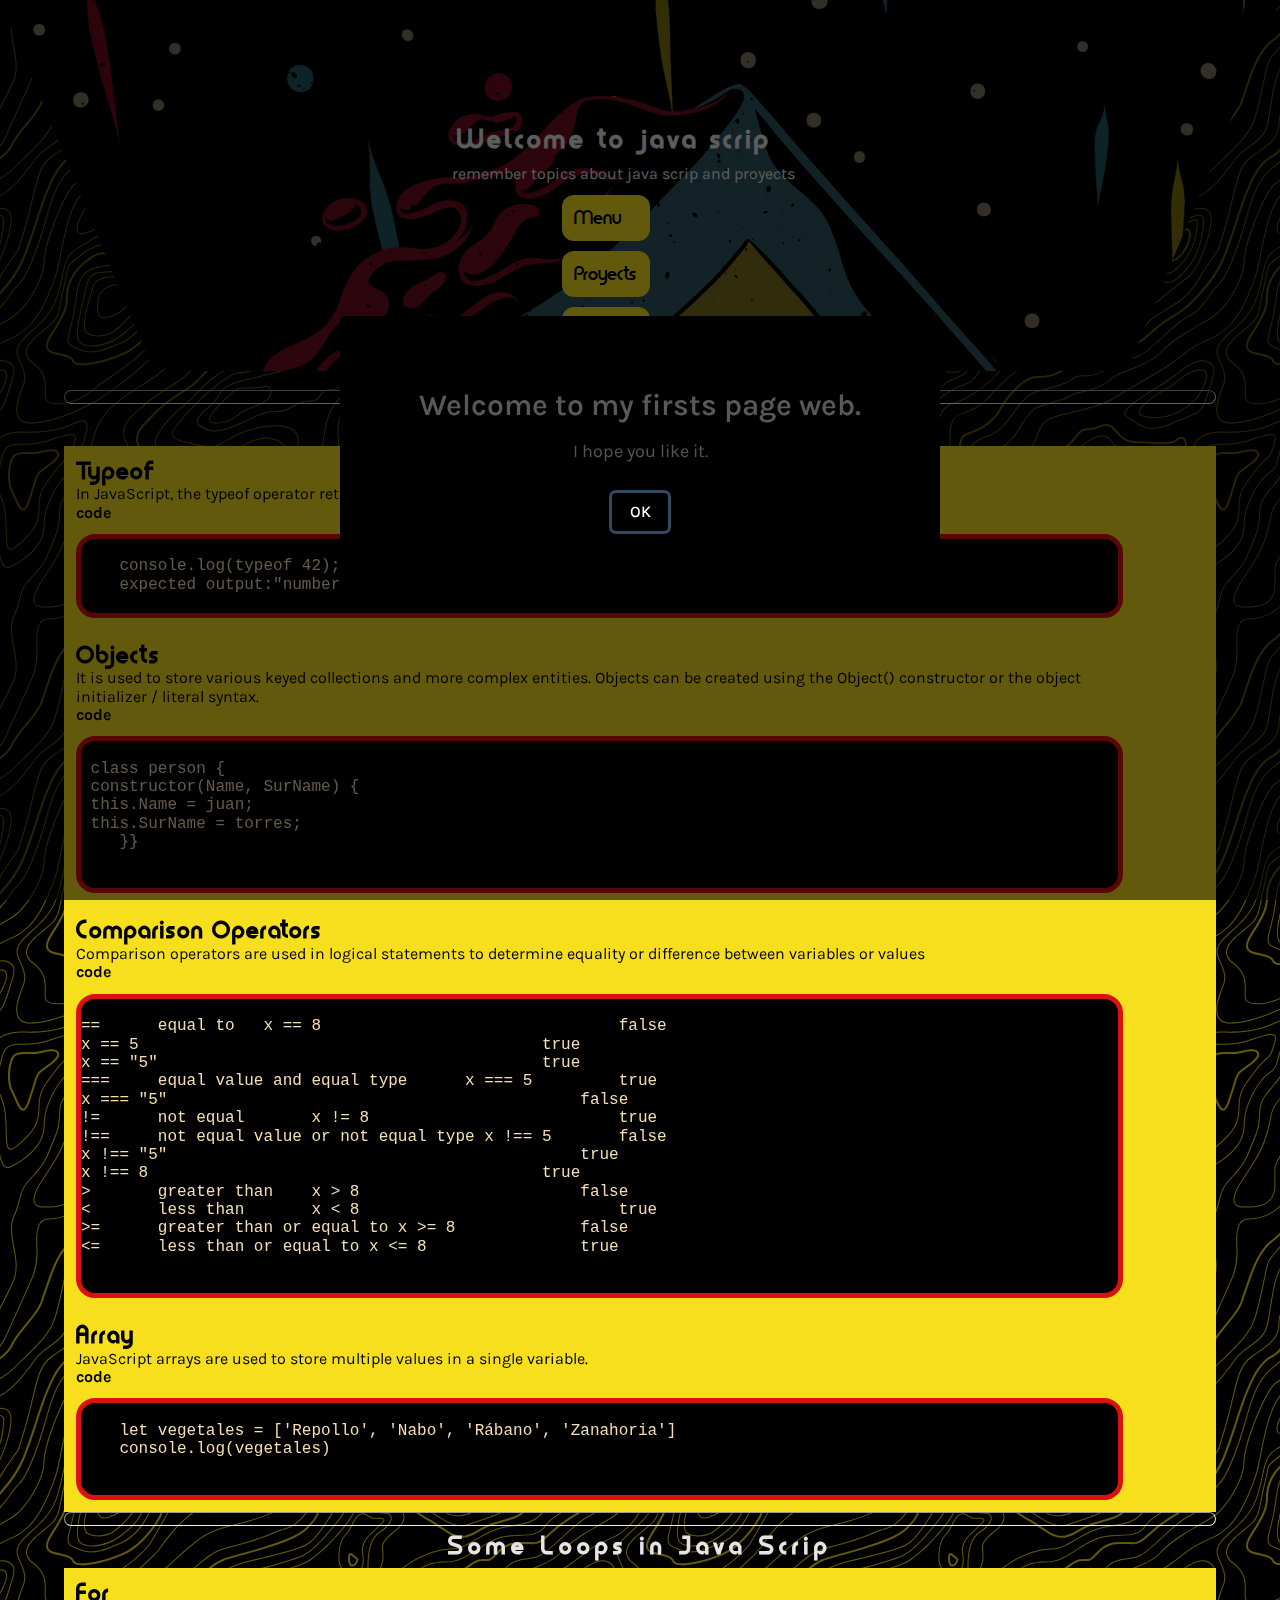
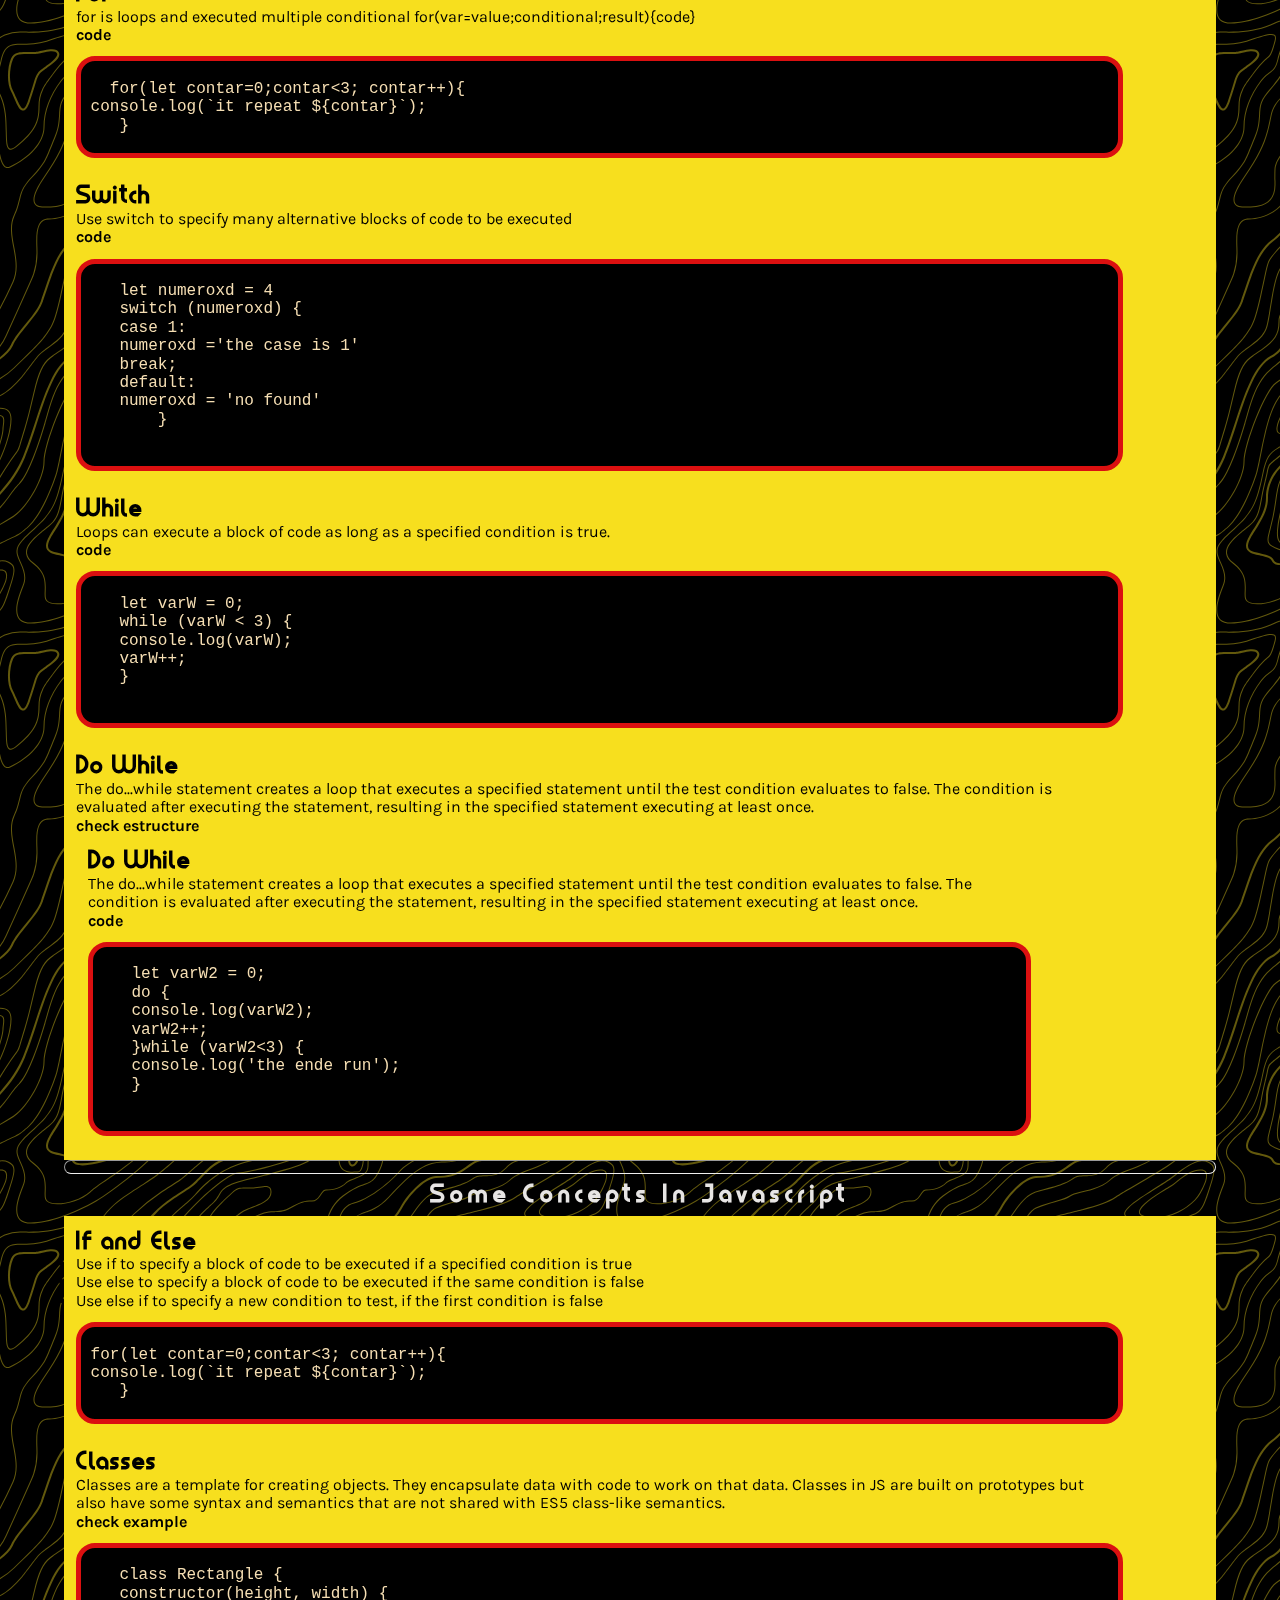
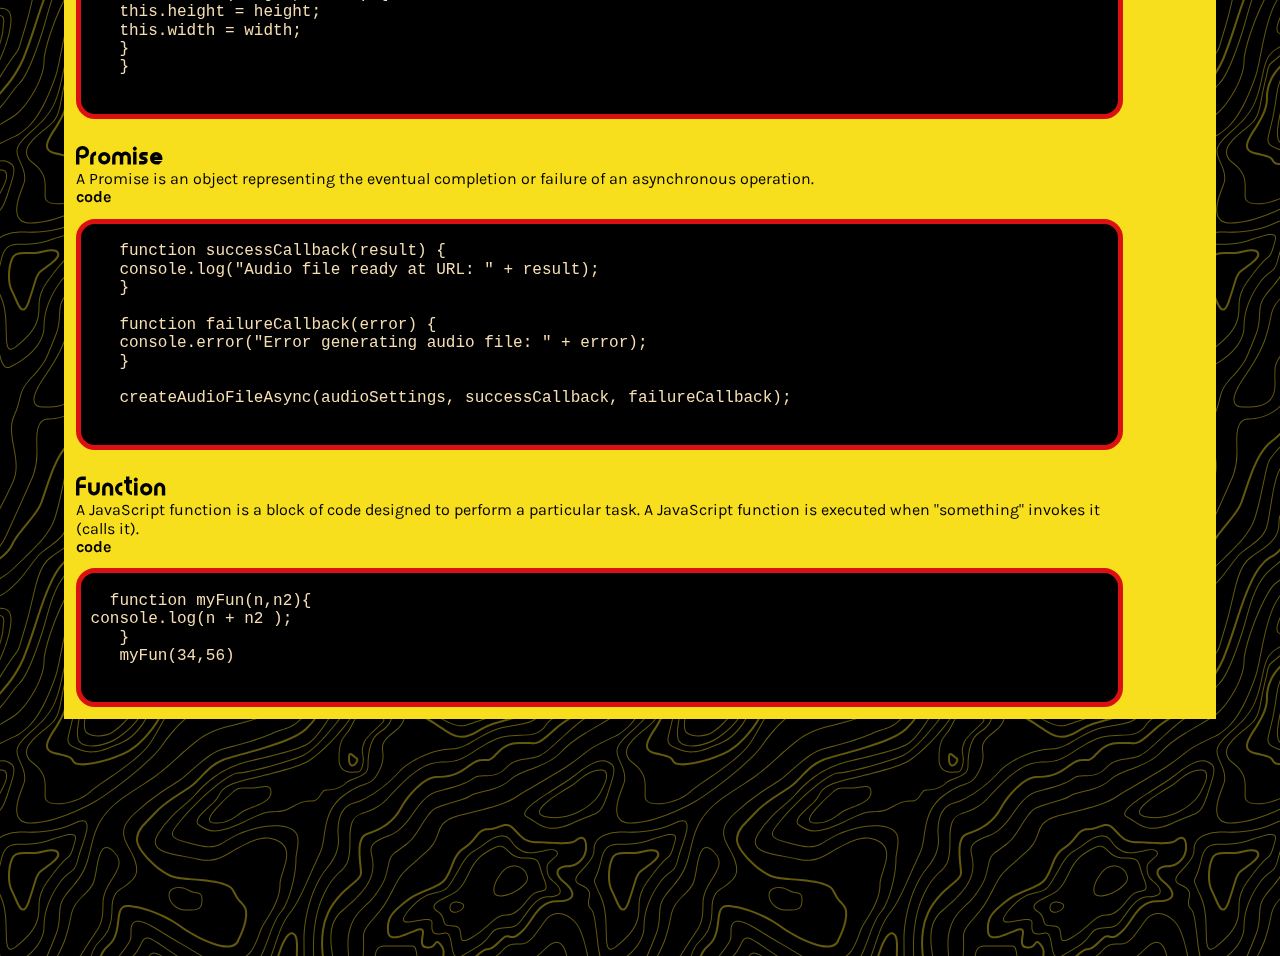
==== commit d5cff47a: "Update index.html" ====
--- a/index.html
+++ b/index.html
@@ -37,11 +37,11 @@
         <h2 class="TopicsScrip">Some Concepts In Javascript </h2>
         <!-- ----------------------------------------------------------------------- -->
           <article class="flex">
-    <div class="box"><h2 class="titlesp">Typeof</h2><p>In JavaScript, the typeof operator returns the data type of its operand in the form of a string..<h4>checkout exmaple</h4><pre><code>
+    <div class="box"><h2 class="titlesp">Typeof</h2><p>In JavaScript, the typeof operator returns the data type of its operand in the form of a string..<h4>code</h4><pre><code>
     console.log(typeof 42);
     expected output:"number"   
     </code></pre></p></div>
-    <div class="box"><h2  class="titlesp">Objects</h2><p>It is used to store various keyed collections and more complex entities. Objects can be created using the Object() constructor or the object initializer / literal syntax.</p><h4>check example</h4>
+    <div class="box"><h2  class="titlesp">Objects</h2><p>It is used to store various keyed collections and more complex entities. Objects can be created using the Object() constructor or the object initializer / literal syntax.</p><h4>code</h4>
     <pre>
         <code>
  class person {
@@ -51,7 +51,7 @@
     }}
         </code>
     </pre></div>
-    <div class="box"><h2  class="titlesp">Comparison Operators</h2><p>Comparison operators are used in logical statements to determine equality or difference between variables or values</p><h4>check </h4>        
+    <div class="box"><h2  class="titlesp">Comparison Operators</h2><p>Comparison operators are used in logical statements to determine equality or difference between variables or values</p><h4>code </h4>        
         <pre>
             <code>
 ==	equal to   x == 8	                        false	
@@ -70,7 +70,7 @@
             </code>
         </pre>
     </p></div>
-    <div class="box"><h2  class="titlesp">Array</h2><p>JavaScript arrays are used to store multiple values in a single variable.</p><h4>check example</h4>
+    <div class="box"><h2  class="titlesp">Array</h2><p>JavaScript arrays are used to store multiple values in a single variable.</p><h4>code</h4>
         <pre>
         <code>
     let vegetales = ['Repollo', 'Nabo', 'Rábano', 'Zanahoria']
@@ -83,13 +83,13 @@
         <!-- ----------------------------------------------------------------------- -->
           <article class="flex">
     <div class="box"><h2  class="titlesp">For </h2>
-        <p>for is loops and executed multiple conditional for(var=value;conditional;result){code}</p>
+        <p>for is loops and executed multiple conditional for(var=value;conditional;result){code}</p><h4>code</h4>
     <pre><code>
    for(let contar=0;contar<3; contar++){
  console.log(`it repeat ${contar}`);
     }
     </code></pre></p></div>
-    <div class="box"><h2  class="titlesp">Switch</h2><p>Use switch to specify many alternative blocks of code to be executed</p><h4>check example</h4>
+    <div class="box"><h2  class="titlesp">Switch</h2><p>Use switch to specify many alternative blocks of code to be executed</p><h4>code</h4>
     <pre>
         <code>
     let numeroxd = 4
@@ -104,7 +104,7 @@
     </pre></div>
     <div class="box"><h2  class="titlesp">While</h2><p>
        Loops can execute a block of code as long as a specified condition is true.</p>
-        <h4>example </h4>
+        <h4>code </h4>
         <pre>
             <code>
     let varW = 0; 
@@ -116,6 +116,7 @@
         </pre>
     </p></div>
     <div class="box"><h2  class="titlesp">Do While</h2><p>The do...while statement creates a loop that executes a specified statement until the test condition evaluates to false. The condition is evaluated after executing the statement, resulting in the specified statement executing at least once.</p><h4>check estructure</h4>
+    <div class="box"><h2  class="titlesp">Do While</h2><p>The do...while statement creates a loop that executes a specified statement until the test condition evaluates to false. The condition is evaluated after executing the statement, resulting in the specified statement executing at least once.</p><h4>code</h4>
         <pre>
         <code>
     let varW2 = 0;
@@ -163,7 +164,7 @@
     <div class="box"><h2  class="titlesp">Promise</h2><p>
         A Promise is an object representing the eventual completion or failure of an asynchronous operation.
     </p>
-        <h4>example </h4>
+        <h4>code </h4>
         <pre>
             <code>
     function successCallback(result) {
@@ -181,7 +182,7 @@
     <div class="box"><h2  class="titlesp">Function</h2><p>A JavaScript function is a block of code designed to perform a particular task.
 
 A JavaScript function is executed when "something" invokes it (calls it). 
-</p><h4>check estructure</h4>
+</p><h4>code</h4>
         <pre>
         <code>
    function myFun(n,n2){
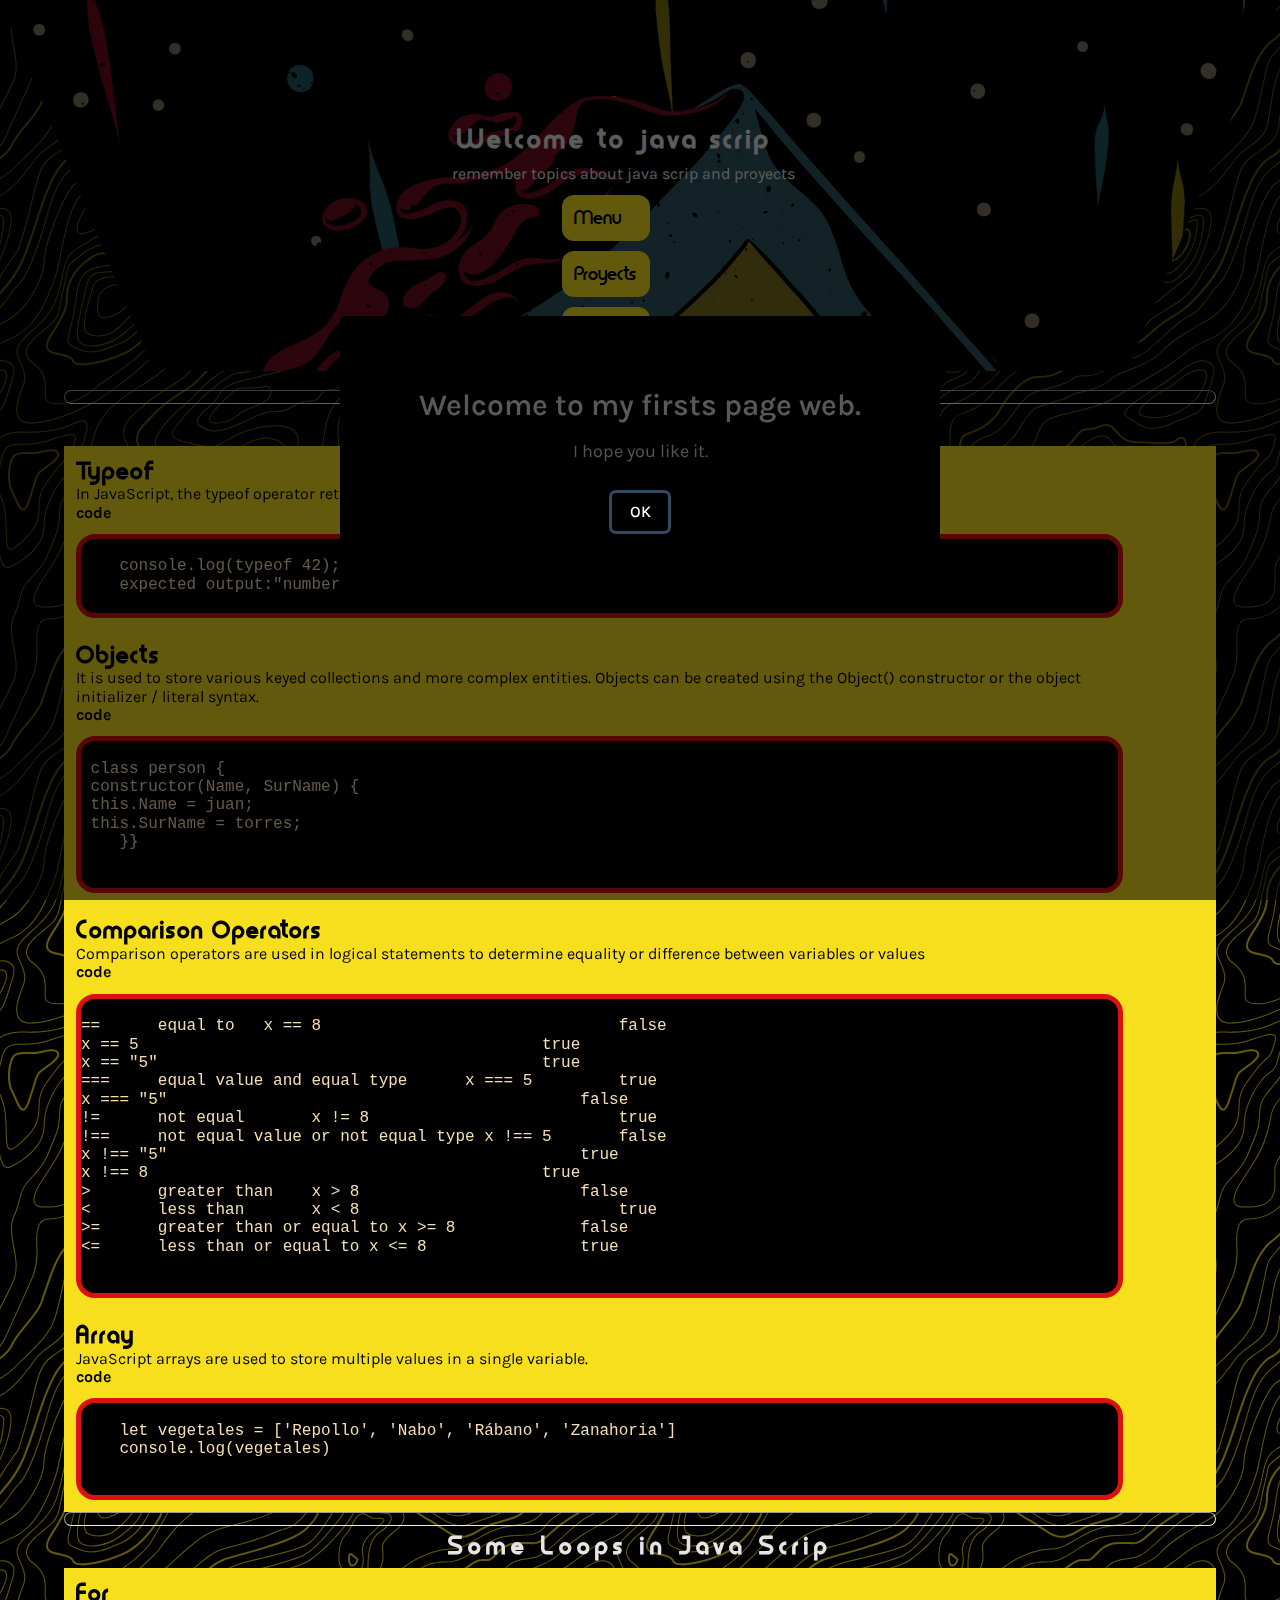
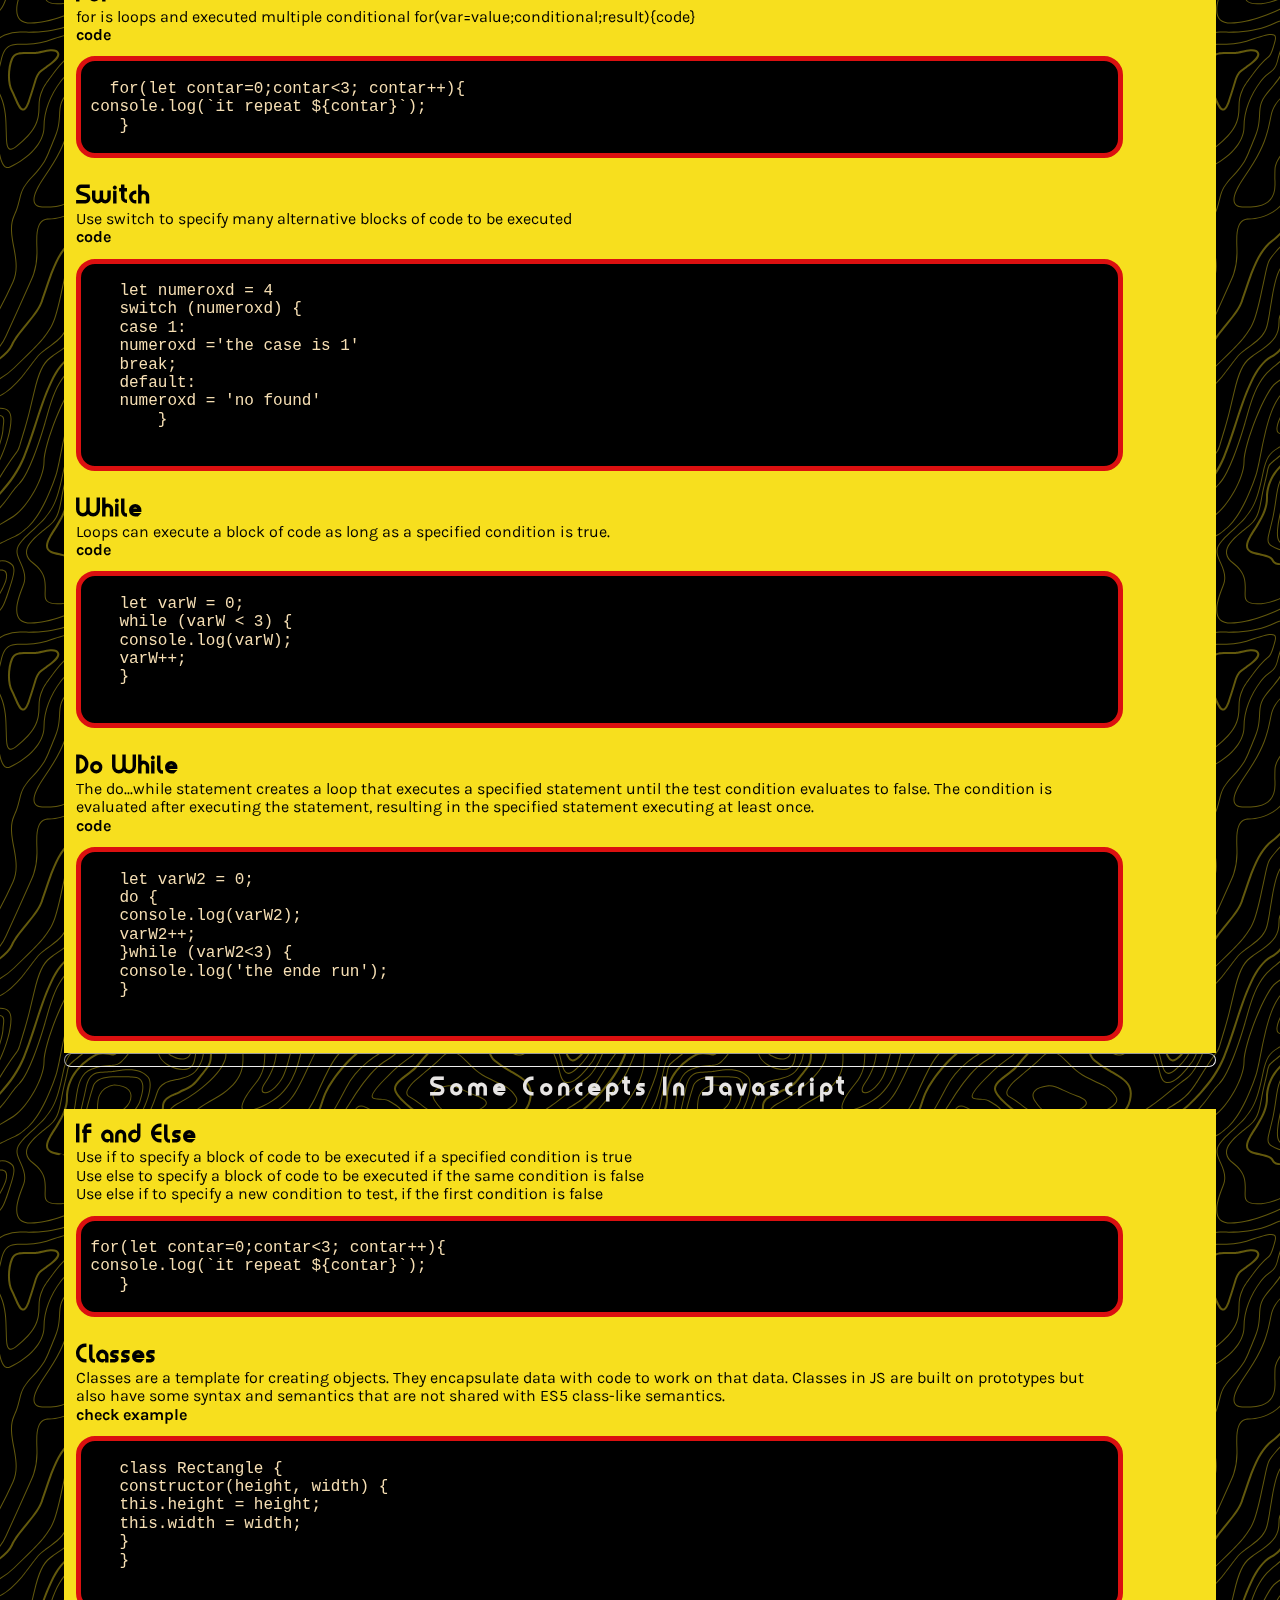
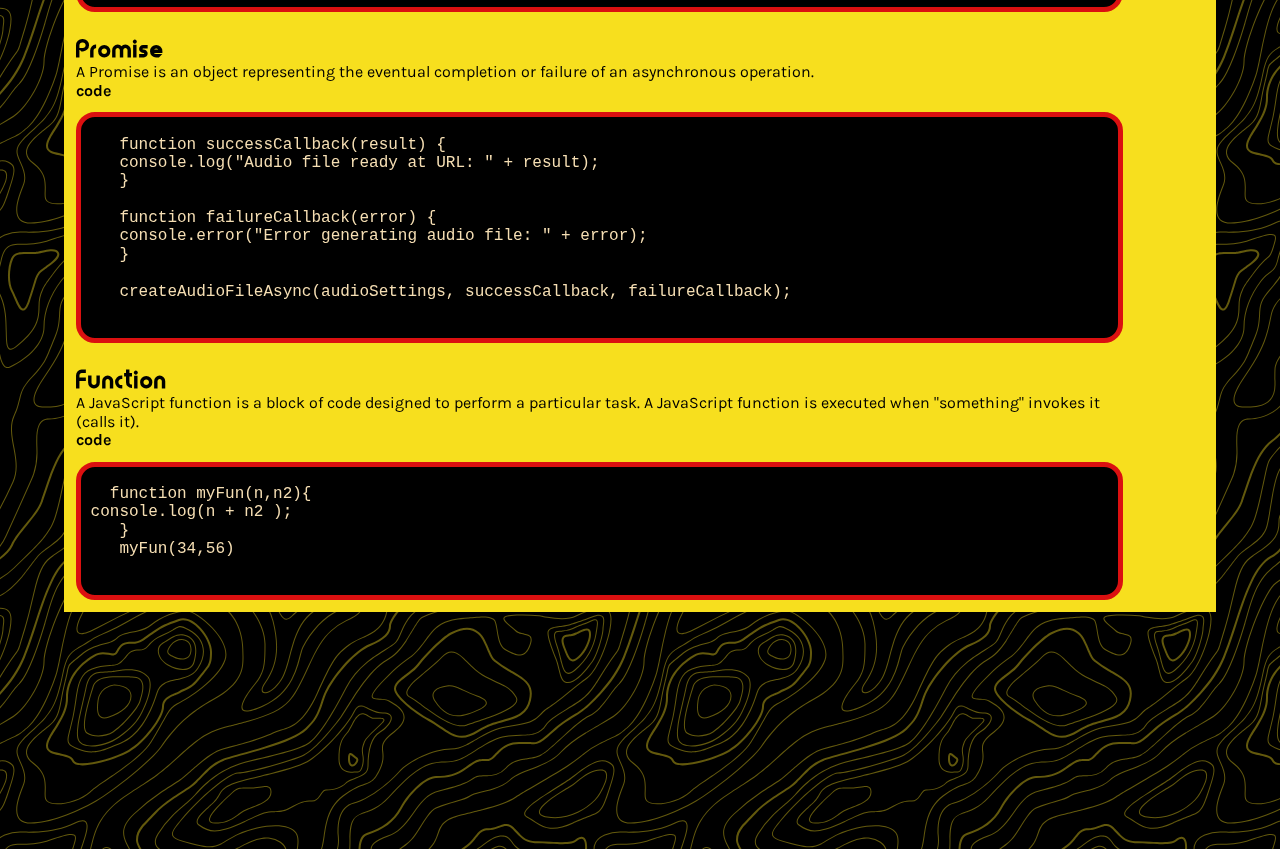
==== commit adfd4e12: "eee" ====
--- a/index.html
+++ b/index.html
@@ -115,7 +115,6 @@
             </code>
         </pre>
     </p></div>
-    <div class="box"><h2  class="titlesp">Do While</h2><p>The do...while statement creates a loop that executes a specified statement until the test condition evaluates to false. The condition is evaluated after executing the statement, resulting in the specified statement executing at least once.</p><h4>check estructure</h4>
     <div class="box"><h2  class="titlesp">Do While</h2><p>The do...while statement creates a loop that executes a specified statement until the test condition evaluates to false. The condition is evaluated after executing the statement, resulting in the specified statement executing at least once.</p><h4>code</h4>
         <pre>
         <code>
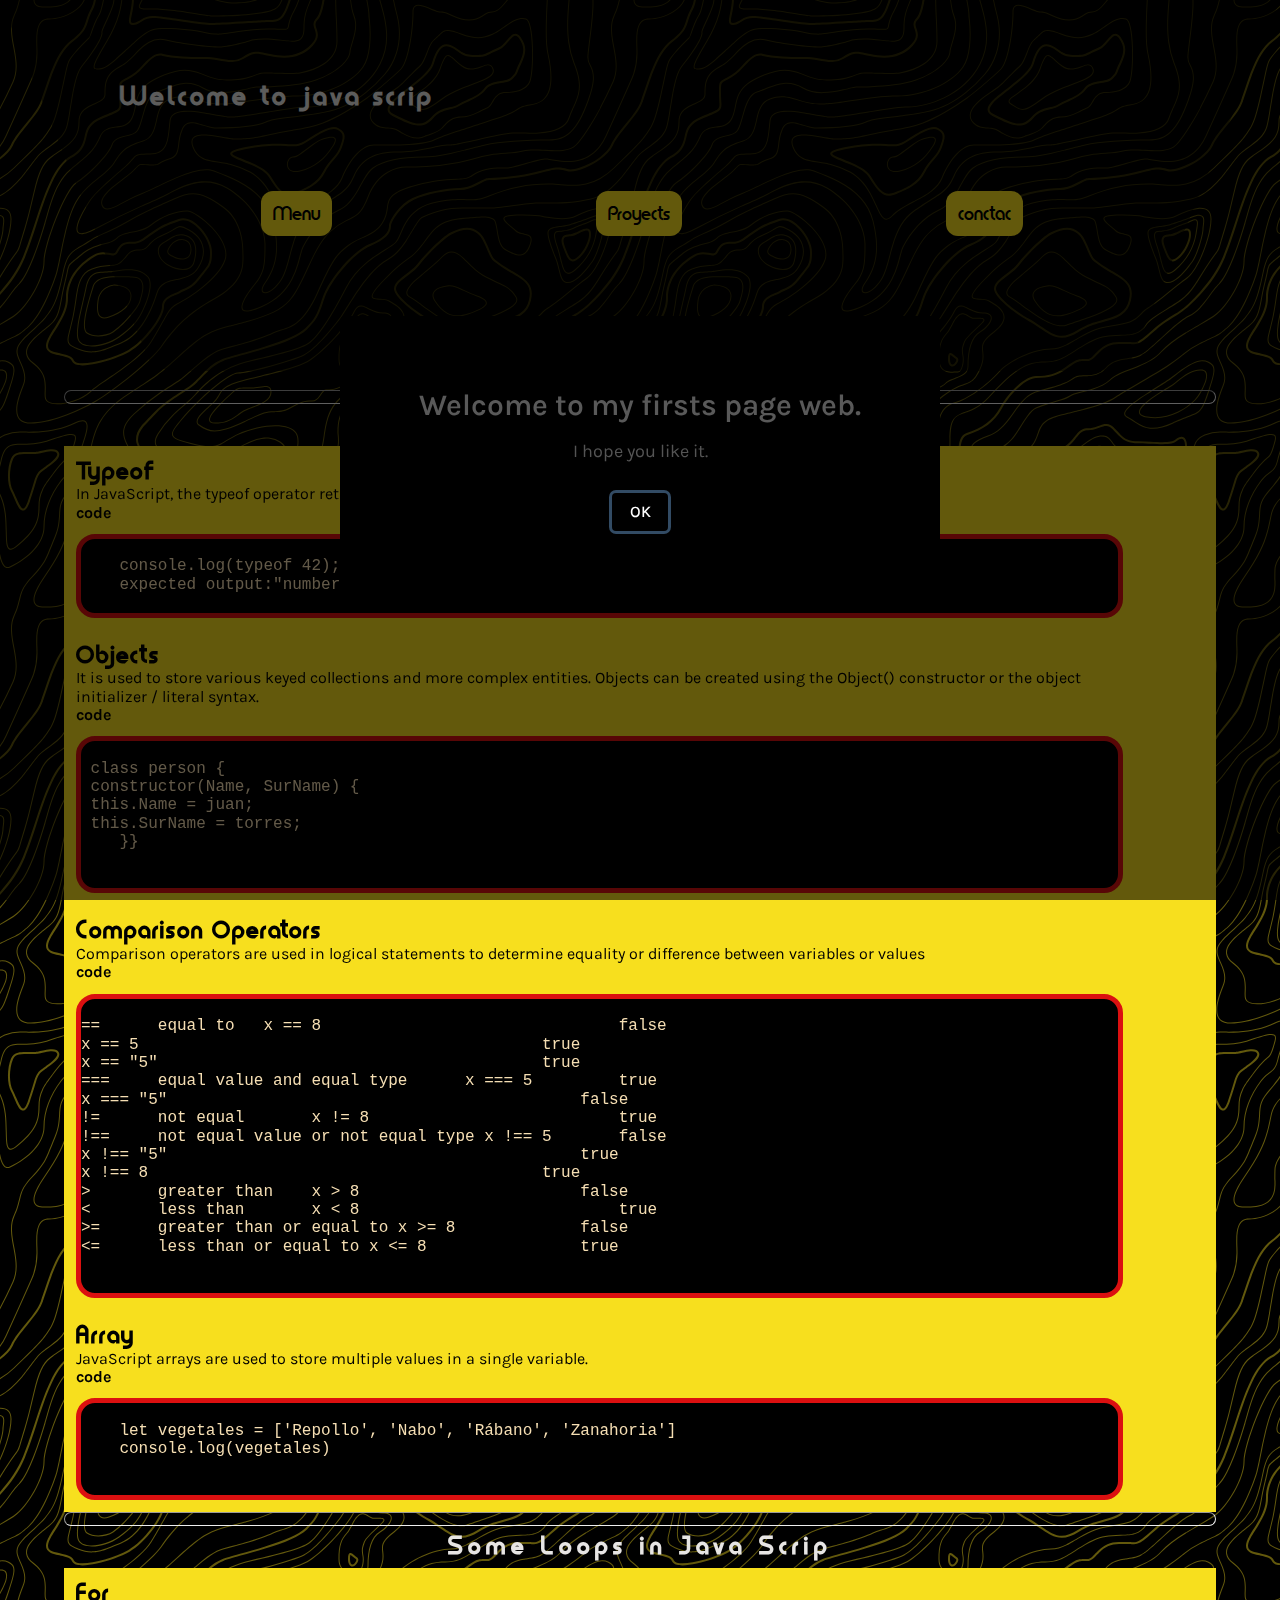
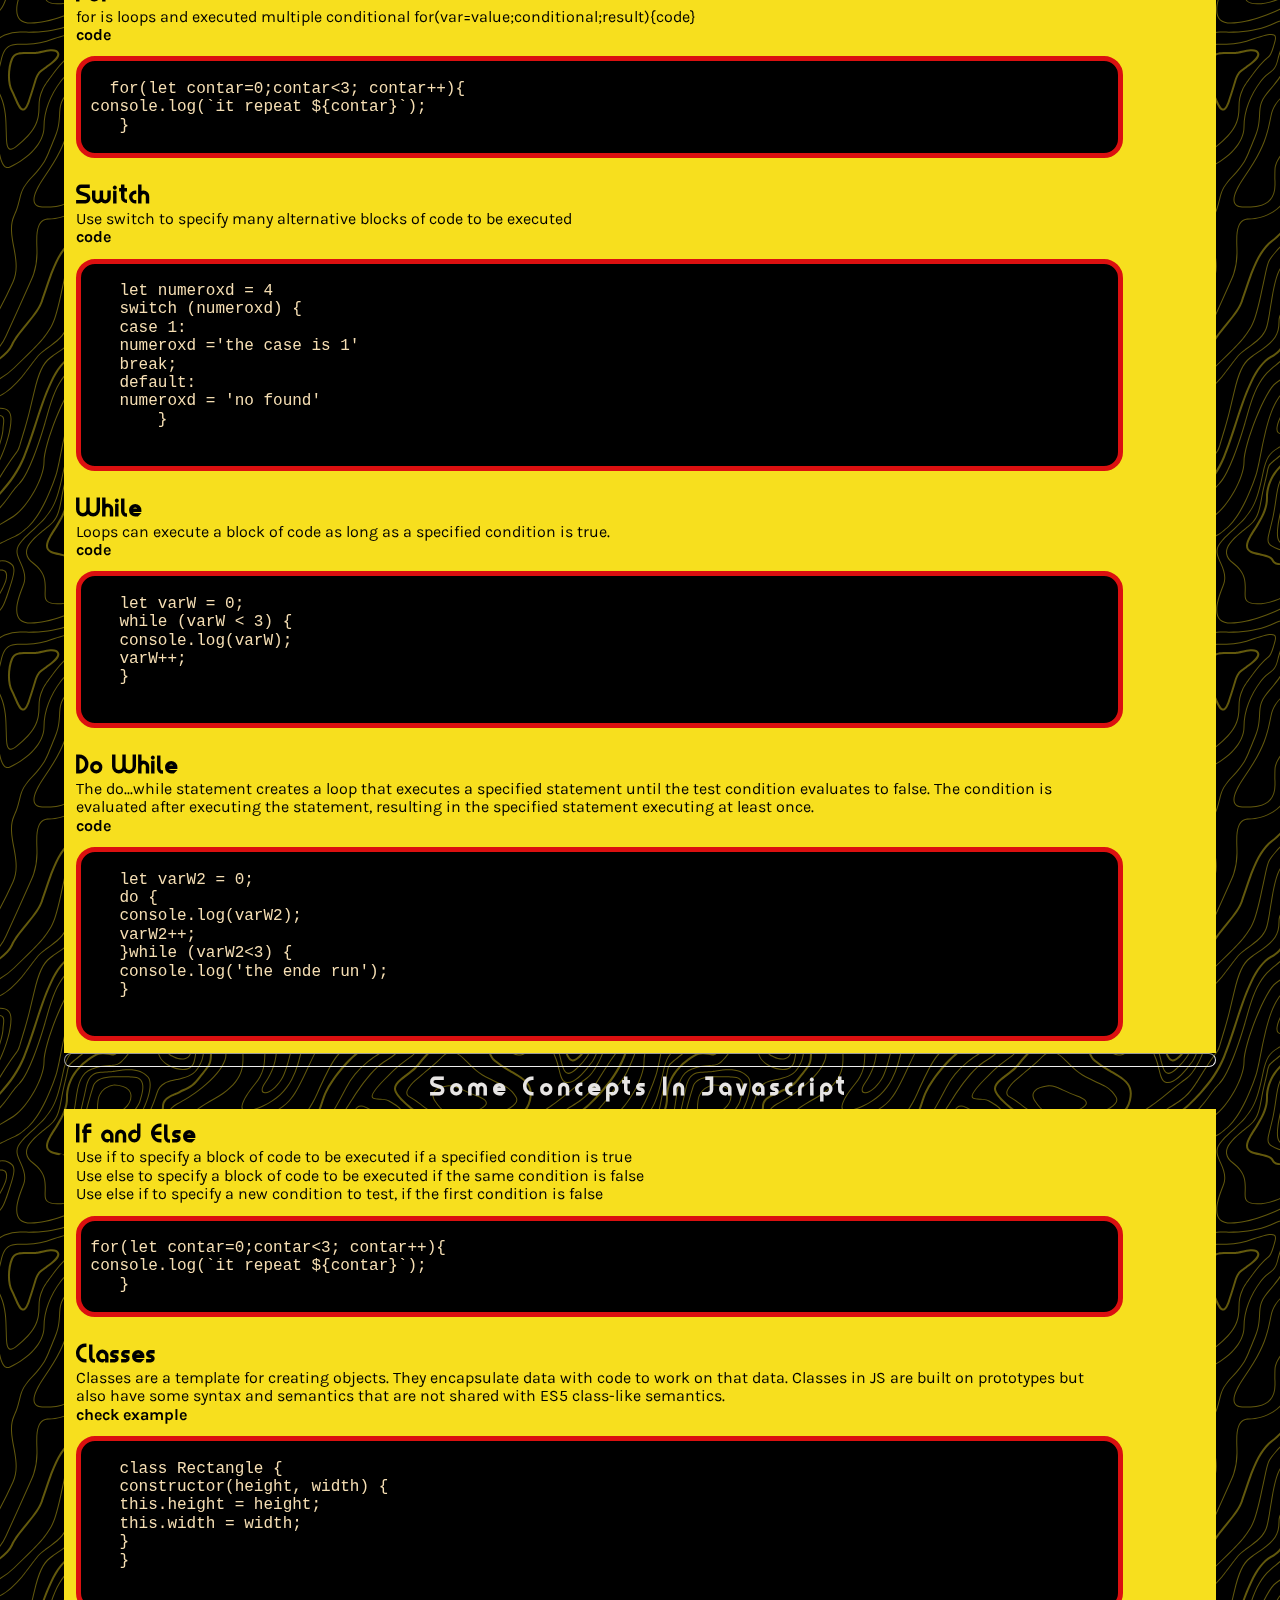
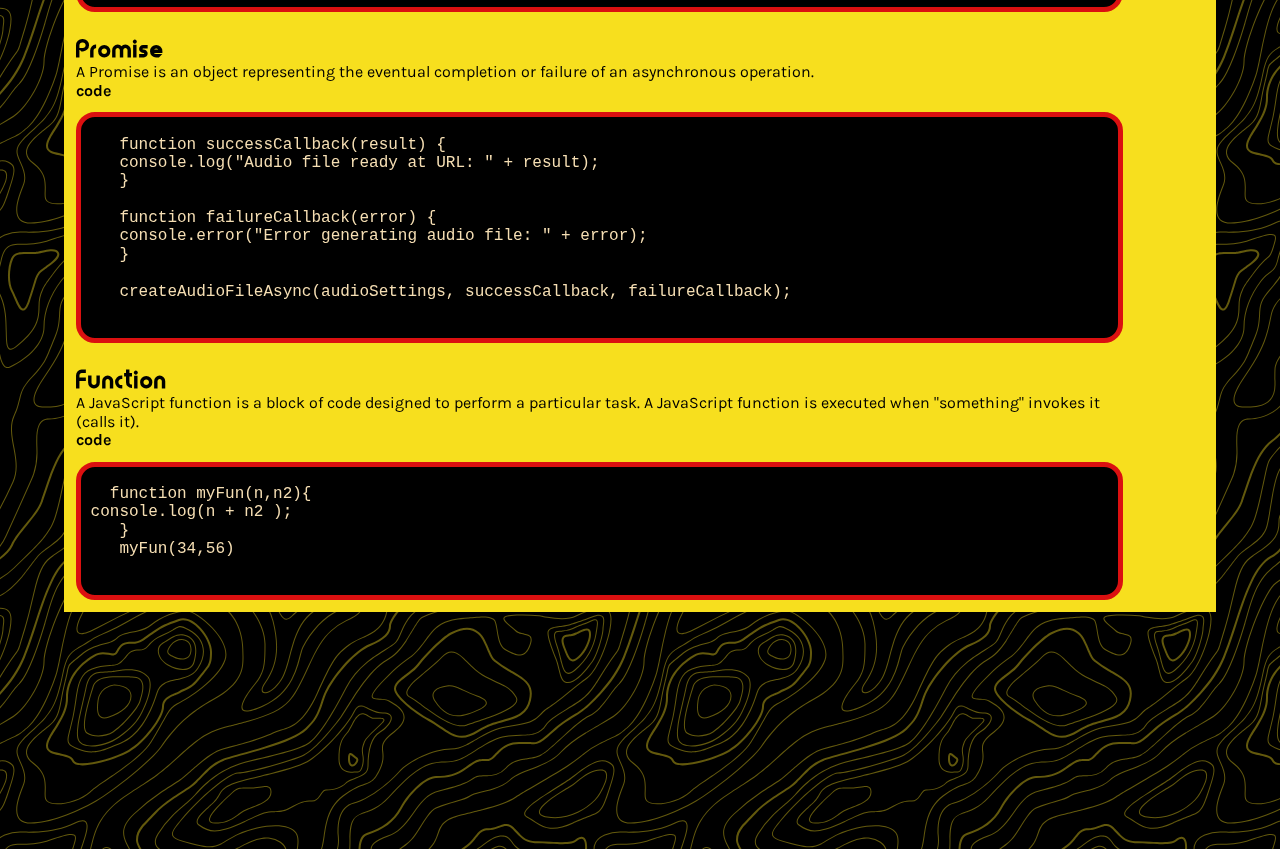
==== commit c80ef19c: "new" ====
--- a/index.html
+++ b/index.html
@@ -7,6 +7,8 @@
     <title>Java scrip Topics</title>
     <link rel="stylesheet" href="./style/normalize.css">
     <link rel="stylesheet" href="./style/scrip.css">
+
+    <link rel="stylesheet" href="/style/new.css">
 
     <link rel="shortcut icon" href="./pictures/js.png">
     <link rel="stylesheet" href="https://cdnjs.cloudflare.com/ajax/libs/font-awesome/5.15.3/css/all.min.css">
@@ -20,17 +22,22 @@
 <link href="https://fonts.googleapis.com/css2?family=Gloria+Hallelujah&family=Karla:wght@200&family=Yellowtail&display=swap" rel="stylesheet">
 </head>
 <body>
+
    <header>
        <div class="titles" id="inicio">
-           <h1>Welcome to java scrip</h1>
+
+        <h1>Welcome to java scrip</h1>
        <p>remember topics about java scrip and proyects</p>
        <div class="buttonesFlex">
            <div class="buttones"><a href="./index.html">Menu</a></div>
            <div class="buttones" id="not"><a href="">Proyects</a></div>
            <div class="buttones"><a href="./conctac.html">conctac</a></div>
         </div>
+
        </div>
    </header>
+
+
    <!-- ----------------------------------------------------------------------- -->
     <div class="containerMayor" >
         <hr>
@@ -81,7 +88,10 @@
         <hr>
         <h2 class="TopicsScrip">Some Loops in Java Scrip </h2>
         <!-- ----------------------------------------------------------------------- -->
-          <article class="flex">
+   
+   
+   
+        <article class="flex">
     <div class="box"><h2  class="titlesp">For </h2>
         <p>for is loops and executed multiple conditional for(var=value;conditional;result){code}</p><h4>code</h4>
     <pre><code>
@@ -131,7 +141,11 @@
         <hr>
         <h2 class="TopicsScrip">Some Concepts In Javascript  </h2>
         <!-- ----------------------------------------------------------------------- -->
-          <article class="flex">
+   
+
+
+   
+        <article class="flex">
     <div class="box"><h2  class="titlesp">If and Else </h2>
         <ul>
         <li>Use if to specify a block of code to be executed if a specified condition is true</li>
@@ -191,11 +205,9 @@
         </code>
     </pre></div>
 </article>
-
     <article>       
     </article>
-   
-    
+
 </div>
 <footer class="footer">
     <hr>
--- a/style/scrip.css
+++ b/style/scrip.css
@@ -38,14 +38,16 @@
 
 
 header{
-    width: 100%;
-    height: 344px;
-    border-bottom-left-radius: 221px;
-    border-bottom-right-radius: 221px;
-    background-image: url('/pictures/cup-js.jpg');
+
+     width: 100%;
+    height: 29rem;
+    border-bottom-left-radius: 40%;
+    border-bottom-right-radius: 40%;
+    background-image: url('https://i1.wp.com/ionilancer.com/wp-content/uploads/2020/04/javascript-3.jpg');
     background-size: contain;
     background-attachment: fixed;
     position: relative;
+    
     
 }
 header::before{
@@ -55,10 +57,11 @@
     right: 0;
     left: 0;
     bottom: 0;
-    border-bottom-left-radius: 221px;
-    border-bottom-right-radius: 221px;
+    border-bottom-left-radius: 40%;
+    border-bottom-right-radius: 40%;
     background-color: rgba(0, 0, 0, .5);
 }
+
 .TopicsScrip{
     margin: 7px;
     text-align: center;
@@ -69,7 +72,6 @@
 .titles{
     position: relative;
     top:108px ;
-    /* left: 400px; */
     margin: 0 auto;
     width: 600px;
     height: 200px;
@@ -246,6 +248,8 @@
 .hello{
     color: var(--blackIg);
 }
+
+
 @font-face {
     font-family: 'iconos';
     src: url('/fuentes-xd/HighSchoolNotebook-Regular.ttf');
@@ -265,11 +269,224 @@
     --colorJs:#f7df1e;
 }
 
-@media (max-width:500px){
-   .titles{
-       left: -33px;
-   }
-}
+
+@media screen and (max-width:500px){
+   header{
+    width: 100%;
+    height: 29rem;
+    border-bottom-left-radius: 40%;
+    border-bottom-right-radius: 40%;
+    background-image: url('https://i1.wp.com/ionilancer.com/wp-content/uploads/2020/04/javascript-3.jpg');
+    background-size: contain;
+    background-attachment: fixed;
+    position: relative;
+    
+}
+/* header::before{
+    content: '';
+    position: absolute;
+    top: 0;
+    right: 0;
+    left: 0;
+    bottom: 0;
+    border-bottom-left-radius: 40%;
+    border-bottom-right-radius: 40%;
+    background-color: rgba(0, 0, 0, .5);
+} */
+
+.TopicsScrip{
+    margin: 7px;
+    text-align: center;
+    font-family: 'titles';
+    letter-spacing: 6px;
+}
+    
+.titles{
+    position: relative;
+    top:50% ;
+    width: 100%;
+    height: auto;
+    background-color: transparent;
+}
+
+header h1{
+    position: absolute; 
+    top:auto;
+    left:120px; 
+    color: var(--whiteIg);
+    font-family: 'titles';
+    letter-spacing: 4px;
+}
+header p{
+    position: absolute;
+    top:34%;
+    margin: 0 auto;
+    color: var(--whiteIg);
+}
+.titlesp{
+    
+    font-family: 'titles';
+    letter-spacing: 2px;
+}
+.buttonesFlex{
+    width: 100%;
+    position: absolute;
+    background-color: transparent;
+    top:50%;
+    display: flex;
+    flex-direction: row;
+    flex-wrap: wrap;
+    justify-content: space-around;
+}
+.buttones{
+    padding: 12px;
+    border-radius: 12px;
+    background-color: #f7df1e;
+}
+.buttones a{
+    font-size: 19px;
+    color: black;
+    text-decoration: none;
+    font-family: 'titles';
+}
+.buttones:hover{
+    filter: opacity(80%);
+}
+
+.containerMayor{
+    width: 90%;
+    top: 19px;
+    position: relative;
+    margin:0 auto ;
+}
+hr{
+    color: var(--colorJs);
+    
+}
+
+.flex{
+    display: flex;
+    width: 100%;
+    height: 430px;
+    flex-direction: row;
+    justify-content: space-around;
+    background-color: var(--colorJs);
+    color: var(--blackIg);
+}
+.box{
+    width: 200px;
+    height: 200px;
+    padding: 12px;
+}
+pre{
+    margin-top: 12px;
+    width: 235px;
+    height: 157px;
+    background-color: #000000;
+    border: 5px solid var(--redIg) ;
+    border-radius: 19px;
+    overflow: auto;
+}
+pre::-webkit-scrollbar {
+    -webkit-appearance: none;
+}
+
+pre::-webkit-scrollbar:vertical {
+    width:4px;
+}
+
+pre::-webkit-scrollbar-button:increment,pre::-webkit-scrollbar-button {
+    display: none;
+} 
+
+pre::-webkit-scrollbar:horizontal {
+    height: 5px;
+}
+
+pre::-webkit-scrollbar-thumb {
+    background-color: var(--redIg);
+    border-radius: 50px;
+}
+
+pre::-webkit-scrollbar-track {
+    border-radius: 100px;  
+}
+
+
+
+code{
+    color: wheat;
+}
+.footer{
+    margin-top: 45px;
+    width: 100%;
+    height: 100%;
+    background-color: var(--blackIg);
+    color: var(--whiteIg);
+    font-family: 'Times New Roman', Times, serif;
+}
+.contenedor{
+    width: 90%;
+    height:100px;
+    margin: 12px auto 0;
+    display: flex;
+    flex-direction: column;
+    flex-wrap: wrap;
+    justify-content: space-around;
+}
+
+.contenedor ul{
+    list-style: none;
+}
+.sectionF h6{
+    font-size: 19px;
+    font-family: 'Gloria Hallelujah', cursive;
+
+}
+.socialmedia{
+    margin-top: 15px;
+    text-align: center;
+}
+.socialmedia i{
+    margin-left: 7px;
+}
+hr{
+    height: 12px;
+    border-radius: 12px;
+}
+.row{
+    font-family: 'iconos';
+    font-size: 100px;
+    color: var(--whiteIg);
+}
+.row:hover{
+    font-size: 110px;
+    color:rgb(25, 173, 25) ;
+}
+.Time {
+    margin-top: 5px;
+    font-size: 19px;
+    text-align: center;
+}
+
+.socialmedia a{
+    color: var(--whiteIg);
+}
+.moves{
+    text-decoration: none;
+    color: var(--whiteIg);
+}
+.hello{
+    color: var(--blackIg);
+}
+
+    
+}
+
+ 
+
+
+
 
 @media (max-width:1290px) {
 header{
@@ -295,29 +512,32 @@
     background-color: rgba(0, 0, 0, .5);
 }
 header h1{
-    left:117px;
+    margin: 0 auto;
+    top:-4em;
     font-size: 26px; 
 }
 header p{
-    left:112px;
+    display: none;
 }
 .titles{
-    position: relative;
-    top:108px ;
-    width: 600px;
-    height: 200px;
+
+     position: relative;
+    top:50% ;
+    width: 100%;
+    height: auto;
     background-color: transparent;
 }
 
     .buttonesFlex{
-        width: 98px;
-        position: absolute;
-        background-color: transparent;
-        top:82px;
-        left:217px;  
-        display: flex;
-        flex-direction: column;
-        flex-wrap: wrap;
+
+        width: 100%;
+    position: absolute;
+    background-color: transparent;
+    top:50%;
+    display: flex;
+    flex-direction: row;
+    flex-wrap: wrap;
+    justify-content: space-evenly;
 }
 .buttones{
     padding: 12px;
@@ -356,4 +576,4 @@
     justify-content: space-between;
 }
     
-}
+} 
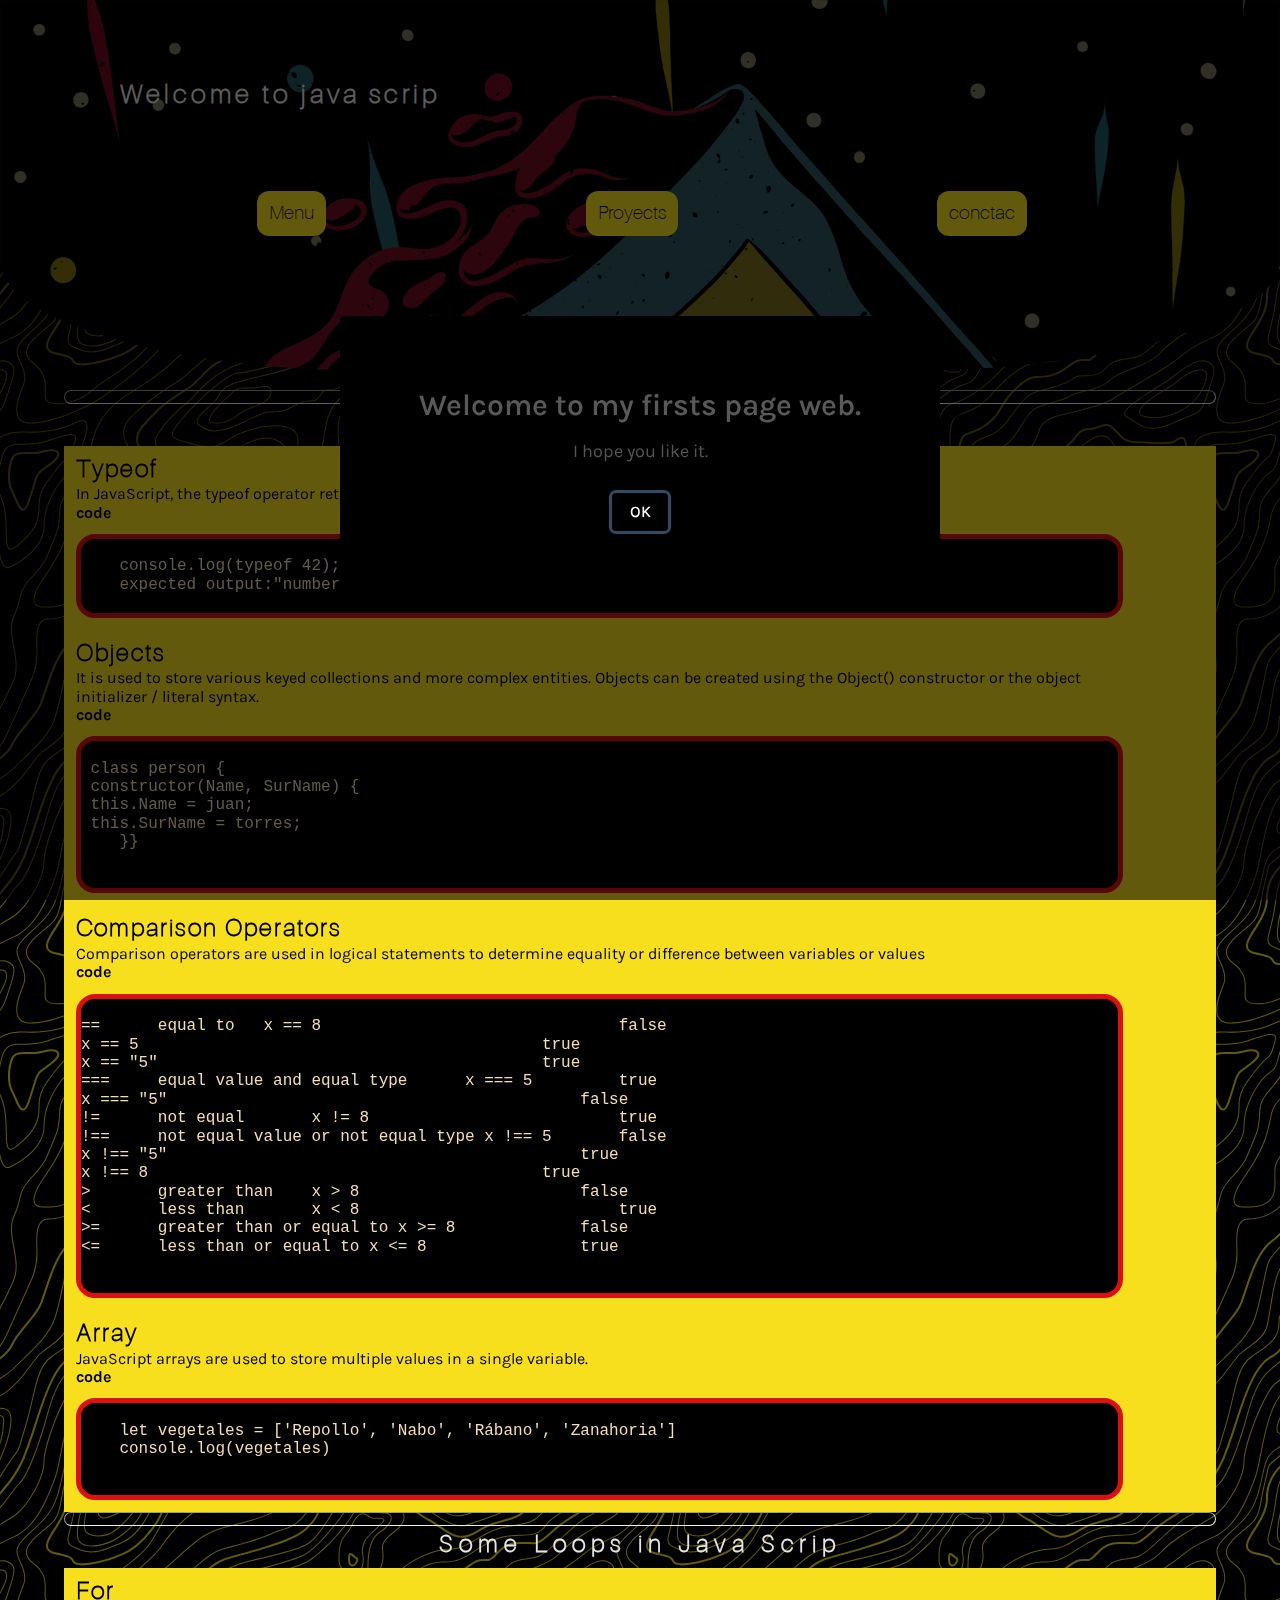
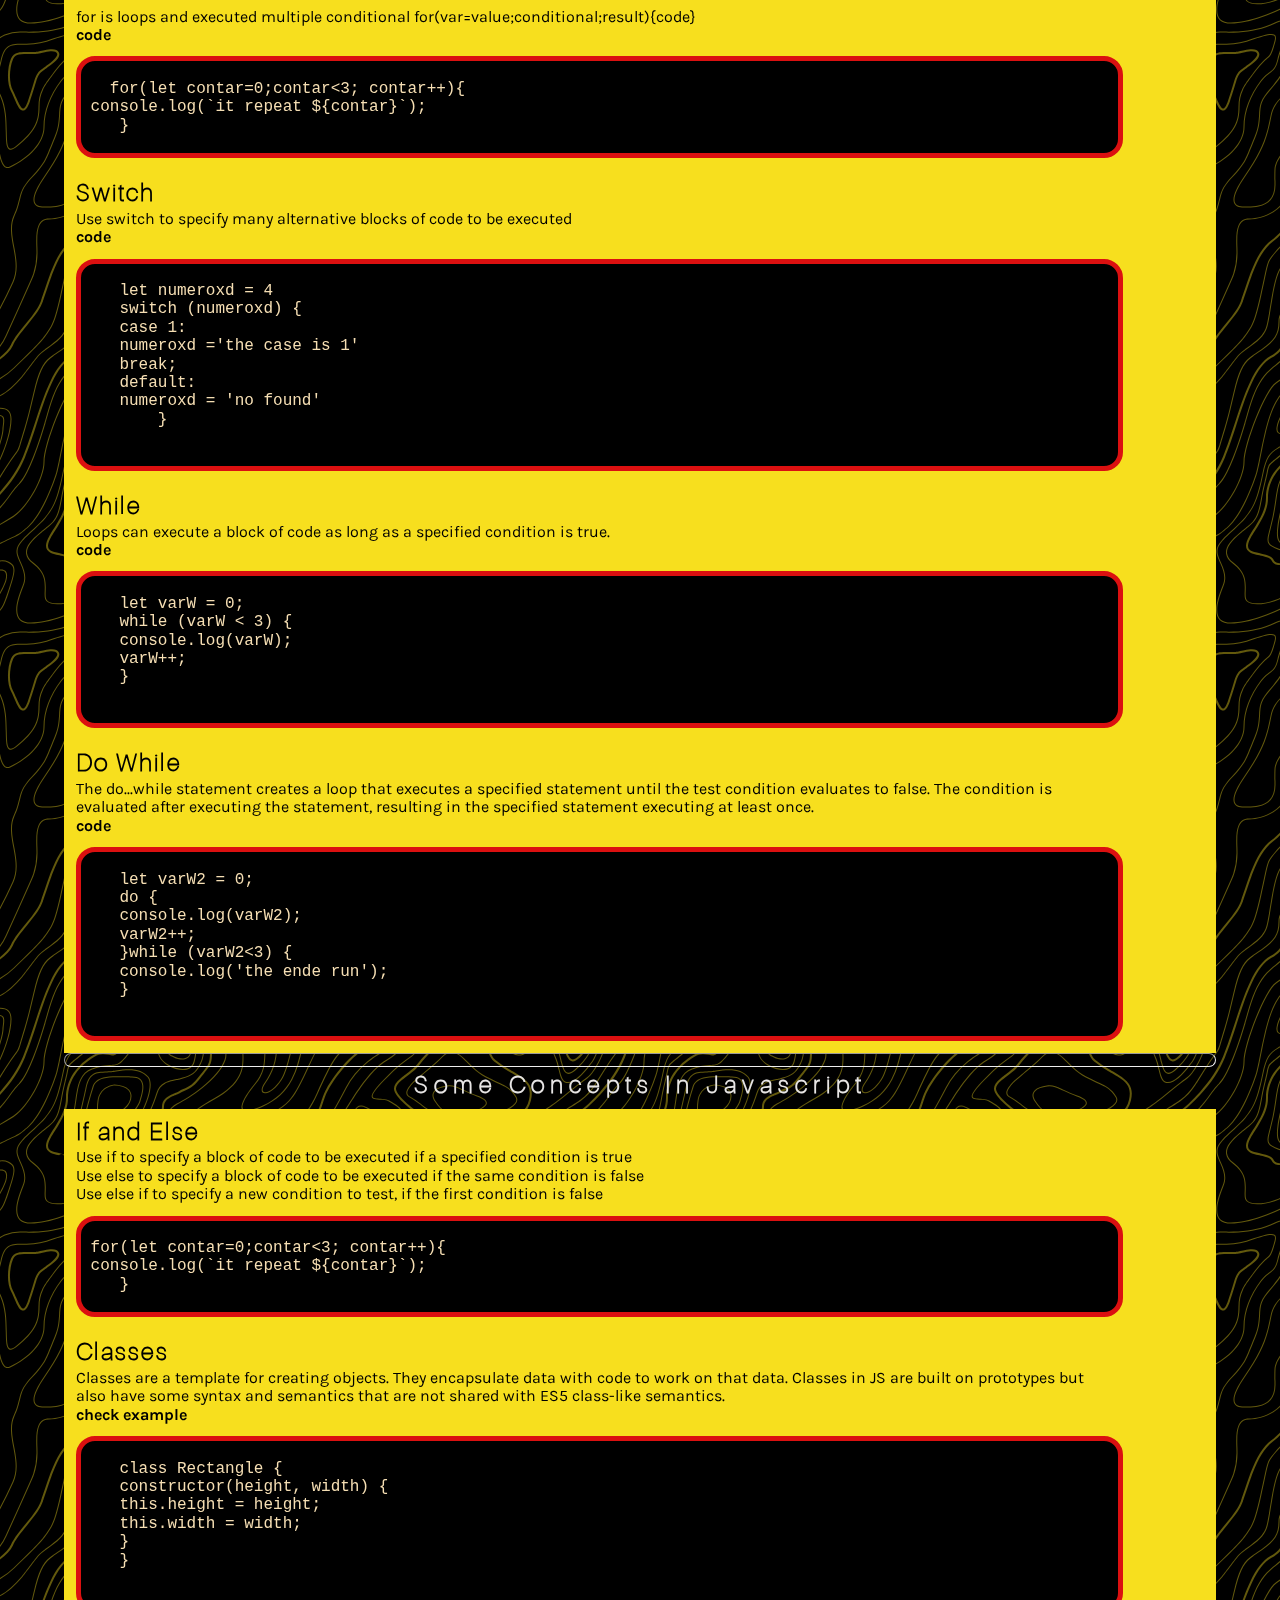
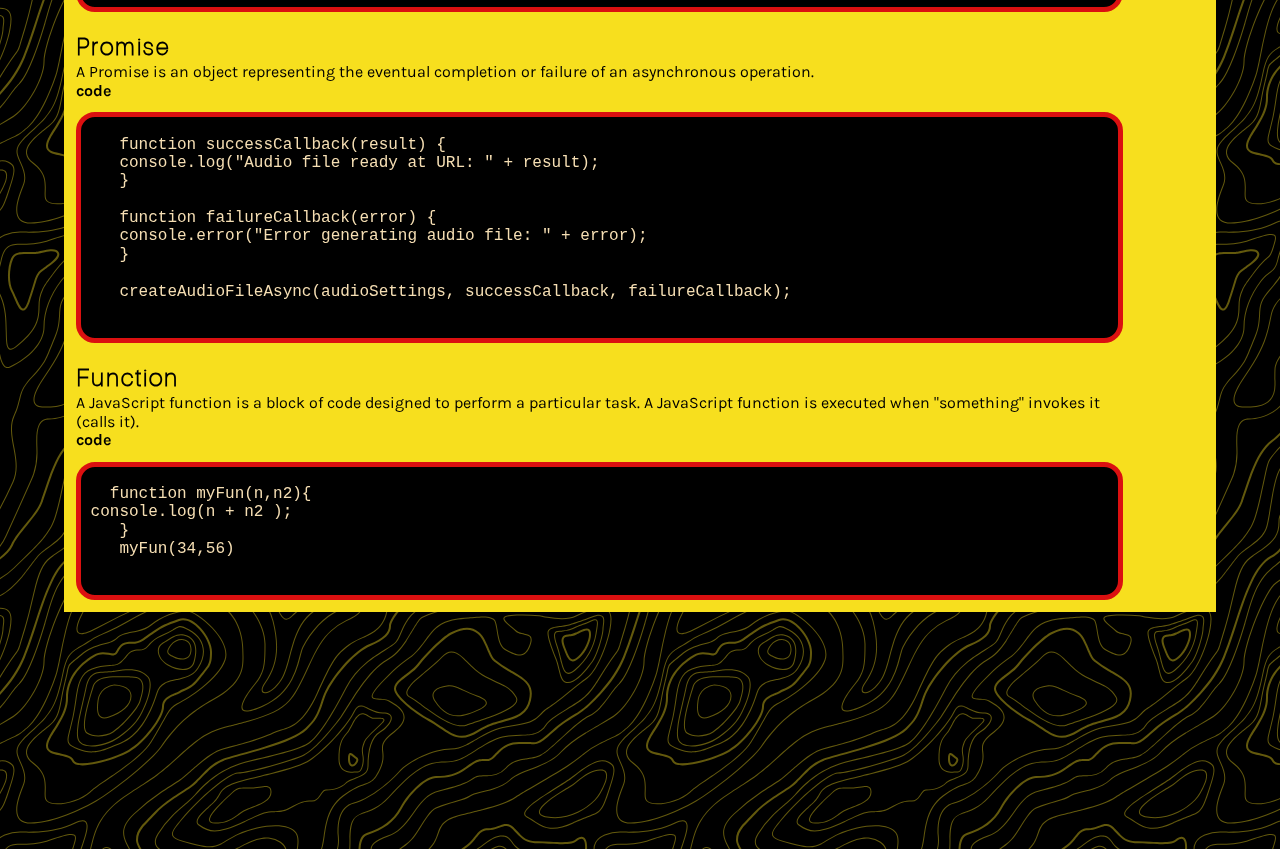
==== commit 6b70a95f: "update" ====
--- a/index.html
+++ b/index.html
@@ -25,9 +25,8 @@
 
    <header>
        <div class="titles" id="inicio">
-
-        <h1>Welcome to java scrip</h1>
-       <p>remember topics about java scrip and proyects</p>
+             <h1>Welcome to java scrip</h1>
+             <p>remember topics about java scrip and proyects</p>   
        <div class="buttonesFlex">
            <div class="buttones"><a href="./index.html">Menu</a></div>
            <div class="buttones" id="not"><a href="">Proyects</a></div>
--- a/style/scrip.css
+++ b/style/scrip.css
@@ -43,7 +43,7 @@
     height: 29rem;
     border-bottom-left-radius: 40%;
     border-bottom-right-radius: 40%;
-    background-image: url('https://i1.wp.com/ionilancer.com/wp-content/uploads/2020/04/javascript-3.jpg');
+    background-image: url(cup-js.jpg);
     background-size: contain;
     background-attachment: fixed;
     position: relative;
@@ -186,6 +186,7 @@
 code{
     color: wheat;
 }
+
 .footer{
     margin-top: 45px;
     width: 100%;
@@ -252,15 +253,15 @@
 
 @font-face {
     font-family: 'iconos';
-    src: url('/fuentes-xd/HighSchoolNotebook-Regular.ttf');
+    src: url(HighSchoolNotebook-Regular.ttf);
 }
 @font-face {
     font-family: 'titles';
-    src: url('/fuentes-xd/titles.otf');
+    src: url(latters.ttf);
 }
 @font-face {
     font-family: 'latter';
-    src: url('/fuentes-xd/latters.ttf');
+    src: url(titles.otf);
 }
 :root{
     --whiteIg:#e7e5e4;
@@ -273,26 +274,26 @@
 @media screen and (max-width:500px){
    header{
     width: 100%;
-    height: 29rem;
-    border-bottom-left-radius: 40%;
-    border-bottom-right-radius: 40%;
-    background-image: url('https://i1.wp.com/ionilancer.com/wp-content/uploads/2020/04/javascript-3.jpg');
+    height: 371px;
+    border-bottom-left-radius: 30%;
+    border-bottom-right-radius: 30%;
+    background-image: url(cup-js.jpg);
     background-size: contain;
     background-attachment: fixed;
     position: relative;
     
 }
-/* header::before{
+header::before{
     content: '';
     position: absolute;
     top: 0;
     right: 0;
     left: 0;
     bottom: 0;
-    border-bottom-left-radius: 40%;
-    border-bottom-right-radius: 40%;
+    border-bottom-left-radius: 30%;
+    border-bottom-right-radius: 30%;
     background-color: rgba(0, 0, 0, .5);
-} */
+}
 
 .TopicsScrip{
     margin: 7px;
@@ -492,12 +493,11 @@
 header{
     width: 100%;
     height: 371px;
-    border-bottom-left-radius: 194px;
-    border-bottom-right-radius: 194px;
+    border-bottom-left-radius: 30%;
+    border-bottom-right-radius: 30%;
     background-size: round;
     background-repeat: repeat;
-    -webkit-clip-path: polygon(0 0, 100% 0, 88% 100%, 12% 100%);
-    clip-path: polygon(0 0, 100% 0, 88% 100%, 12% 100%);
+   
 }
 
 header::before{
@@ -507,8 +507,8 @@
     right: 0;
     left: 0;
     bottom: 0;
-    border-bottom-left-radius: 194px;
-    border-bottom-right-radius: 194px;
+    border-bottom-left-radius: 30%;
+    border-bottom-right-radius: 30%;
     background-color: rgba(0, 0, 0, .5);
 }
 header h1{
@@ -519,6 +519,10 @@
 header p{
     display: none;
 }
+/* .flex-title{
+    width:100%;
+    display:flex;
+} */
 .titles{
 
      position: relative;
